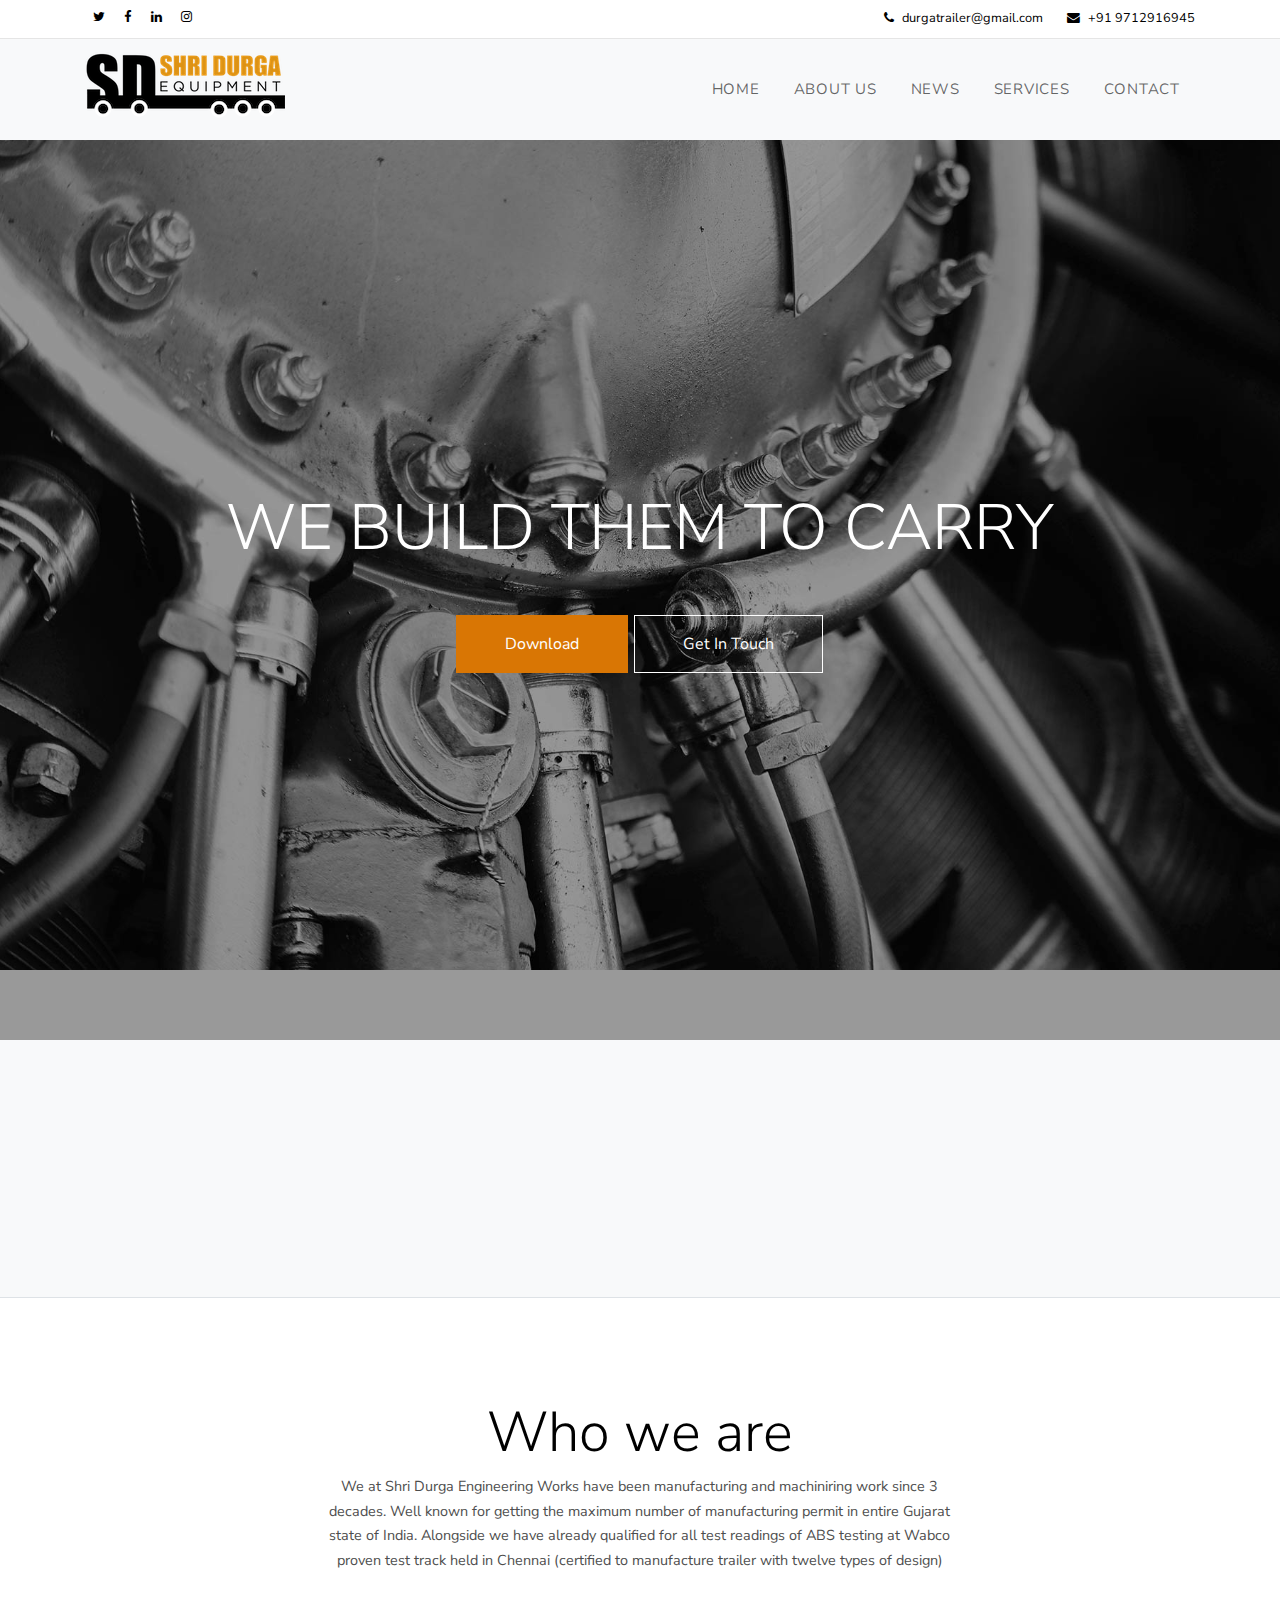
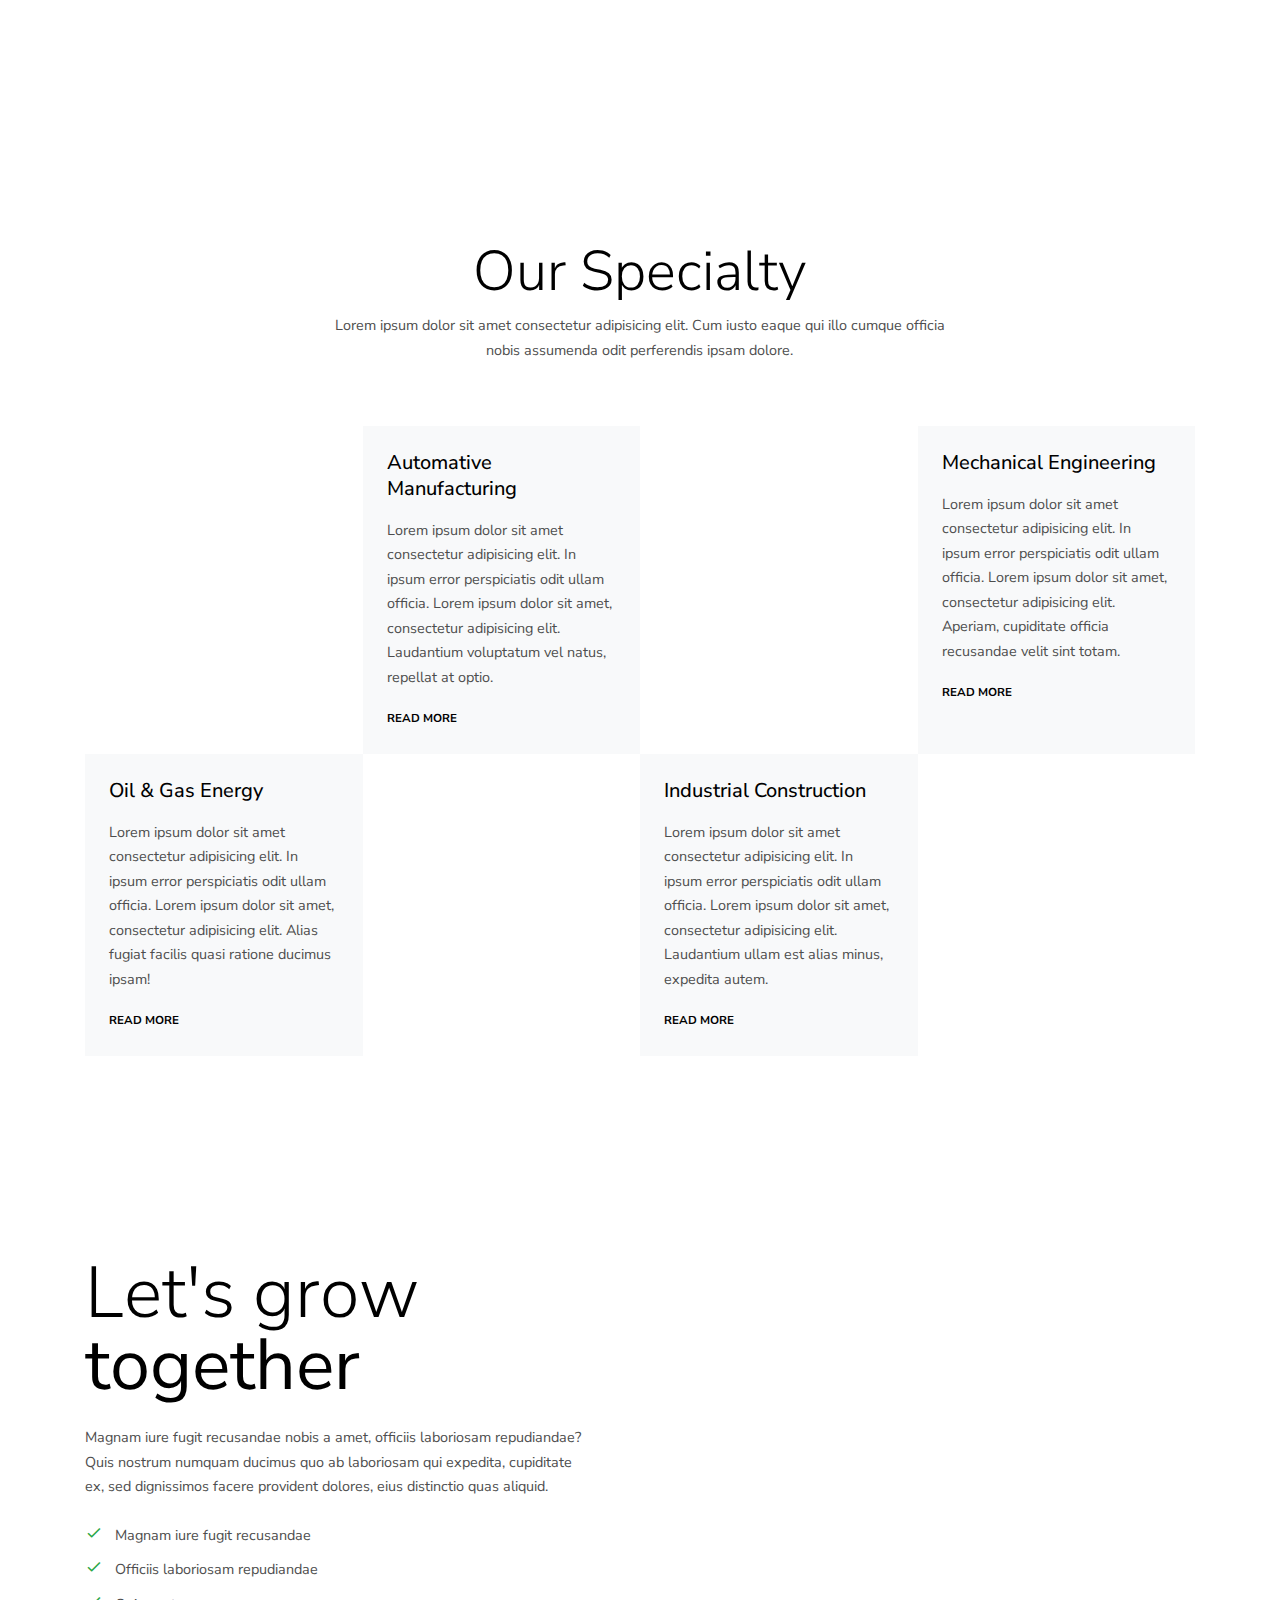
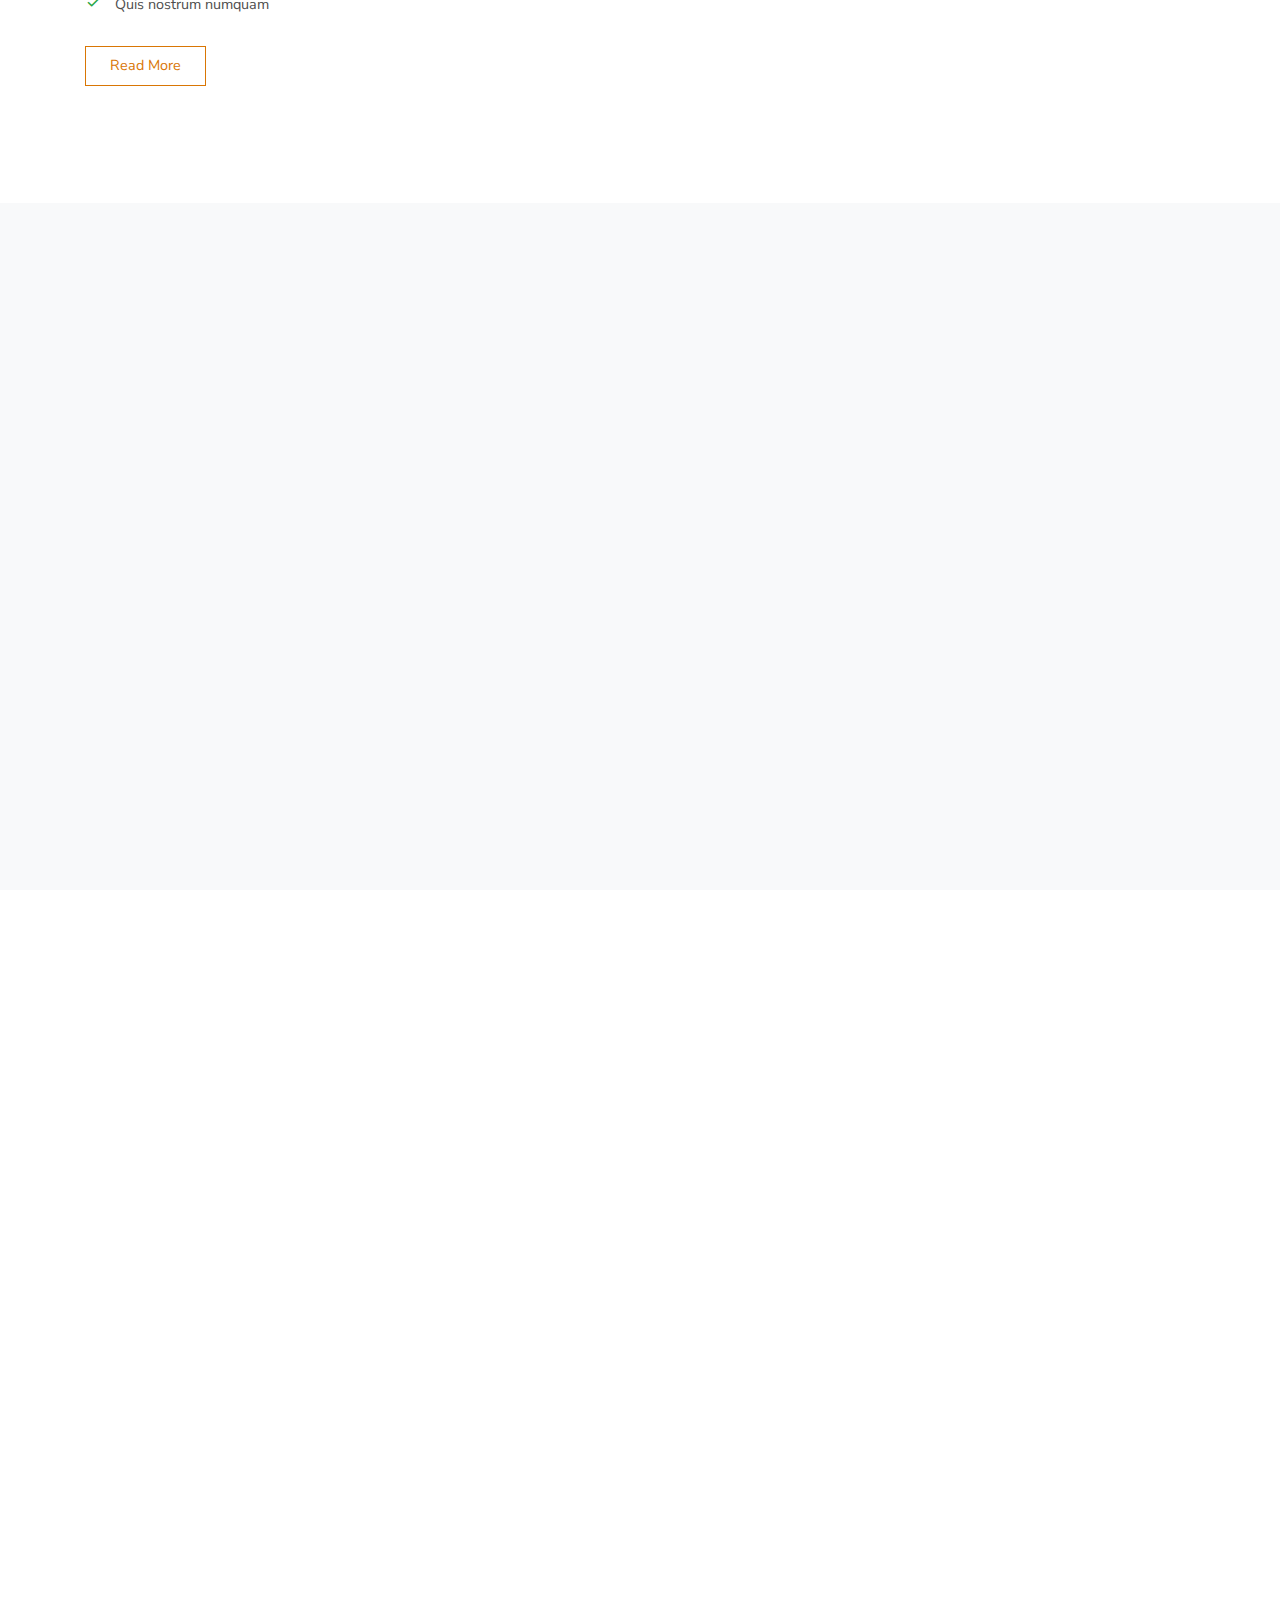
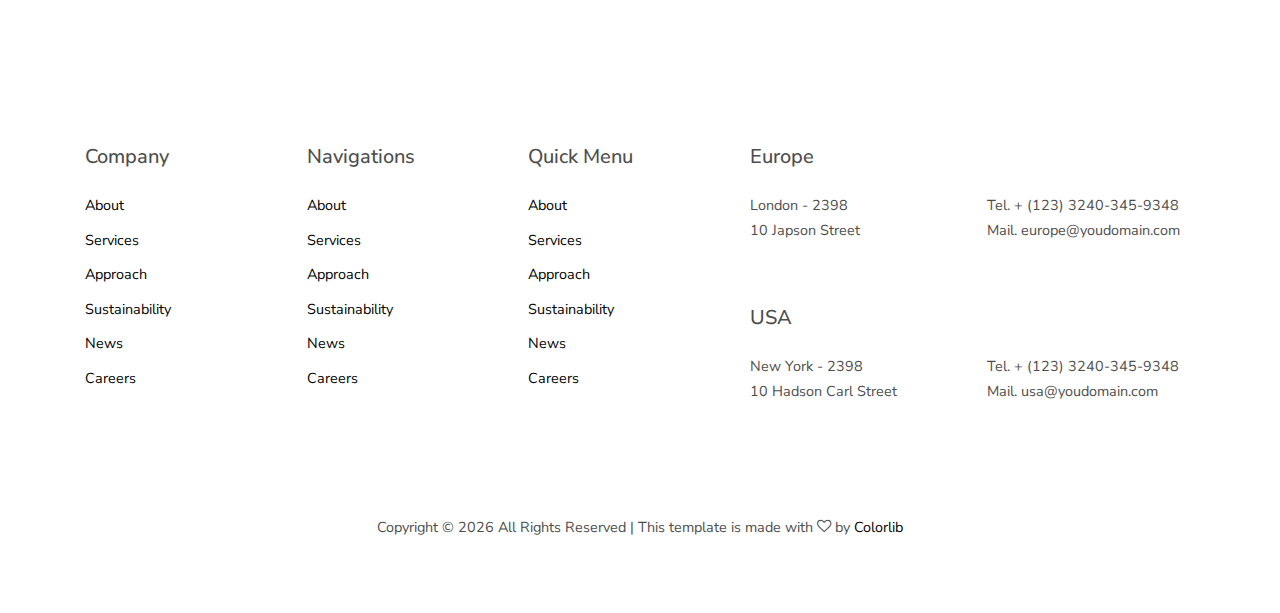
==== index.html @ d283acca "second commit" ====
<!DOCTYPE html>
<html lang="en">
  <head>
    <title>Industrie &mdash; Colorlib Website Template</title>
    <meta charset="utf-8">
    <meta name="viewport" content="width=device-width, initial-scale=1, shrink-to-fit=no">

    <link rel="stylesheet" href="https://fonts.googleapis.com/css?family=Nunito+Sans:200,300,400,700,900|Roboto+Mono:300,400,500"> 
    <link rel="stylesheet" href="fonts/icomoon/style.css">

    <link rel="stylesheet" href="css/bootstrap.min.css">
    <link rel="stylesheet" href="css/magnific-popup.css">
    <link rel="stylesheet" href="css/jquery-ui.css">
    <link rel="stylesheet" href="css/owl.carousel.min.css">
    <link rel="stylesheet" href="css/owl.theme.default.min.css">
    <link rel="stylesheet" href="css/bootstrap-datepicker.css">
    
    
    <link rel="stylesheet" href="fonts/flaticon/font/flaticon.css">
  
    <link rel="stylesheet" href="css/aos.css">

    <link rel="stylesheet" href="css/style.css">
    
  </head>
  <body>
  
  <div class="site-wrap">

    <div class="site-mobile-menu">
      <div class="site-mobile-menu-header">
        <div class="site-mobile-menu-close mt-3">
          <span class="icon-close2 js-menu-toggle"></span>
        </div>
      </div>
      <div class="site-mobile-menu-body"></div>
    </div> <!-- .site-mobile-menu -->
    
    
    <div class="site-navbar-wrap bg-white">
      <div class="site-navbar-top">
        <div class="container py-2">
          <div class="row align-items-center">
            <div class="col-6">
              <a href="#" class="p-2 pl-0"><span class="icon-twitter"></span></a>
              <a href="#" class="p-2 pl-0"><span class="icon-facebook"></span></a>
              <a href="#" class="p-2 pl-0"><span class="icon-linkedin"></span></a>
              <a href="#" class="p-2 pl-0"><span class="icon-instagram"></span></a>
            </div>
            <div class="col-6">
              <div class="d-flex ml-auto">
                <a href="#" class="d-flex align-items-center ml-auto mr-4">
                  <span class="icon-phone mr-2"></span>
                  <span class="d-none d-md-inline-block">durgatrailer@gmail.com</span>
                </a>
                <a href="#" class="d-flex align-items-center">
                  <span class="icon-envelope mr-2"></span>
                  <span class="d-none d-md-inline-block">+91 9712916945</span>
                </a>
              </div>
            </div>
          </div>
        </div>
      </div>
      <div class="site-navbar bg-light">
        <div class="container py-1">
          <div class="row align-items-center">
            <div class="col-2">
              <!-- <h2 class="mb-0 site-logo"><a href="index.html">Industrie</a></h2> -->
              <a class="header_area navbar-brand logo_h" href="index.html"><img src="images/logo.png" alt=""></a>
            </div>
            <div class="col-10">
              <nav class="site-navigation text-right" role="navigation">
                <div class="container">
                  <div class="d-inline-block d-lg-none ml-md-0 mr-auto py-3"><a href="#" class="site-menu-toggle js-menu-toggle text-black"><span class="icon-menu h3"></span></a></div>

                  <ul class="site-menu js-clone-nav d-none d-lg-block">
                    <!-- <li class="has-children active">
                      <a href="index.html">Home</a>
                      <ul class="dropdown arrow-top">
                        <li><a href="#">Menu One</a></li>
                        <li><a href="#">Menu Two</a></li>
                        <li><a href="#">Menu Three</a></li>
                        <li class="has-children">
                          <a href="#">Sub Menu</a>
                          <ul class="dropdown">
                            <li><a href="#">Menu One</a></li>
                            <li><a href="#">Menu Two</a></li>
                            <li><a href="#">Menu Three</a></li>
                          </ul>
                        </li>
                      </ul>
                    </li> -->
                    <li><a href="index.html">Home</a></li>
                    <li><a href="about.html">About Us</a></li>
                    <!-- <li class="has-children">
                      <a href="about.html">Company</a>
                      <ul class="dropdown arrow-top">
                        <li><a href="#">Menu One</a></li>
                        <li><a href="#">Menu Two</a></li>
                        <li><a href="#">Menu Three</a></li>
                      </ul>
                    </li> -->
                    <li><a href="news.html">News</a></li>
                    <li><a href="services.html">Services</a></li>
                    <li><a href="contact.html">Contact</a></li>
                  </ul>
                </div>
              </nav>
            </div>
          </div>
        </div>
      </div>
    </div>
  

    <div class="slide-one-item home-slider owl-carousel">

      <div class="site-blocks-cover overlay" style="background-image: url(images/hero_bg_1.jpg);" data-aos="fade" data-stellar-background-ratio="0.5">
        <div class="container">
          <div class="row align-items-center justify-content-center text-center">
            <div class="col-md-10">
              <h1 class="mb-5">We build them to carry</h1>
              <p>
                <a href="#" class="btn btn-primary py-3 px-5 rounded-0">Download</a>
                <a href="#" class="btn btn-white btn-outline-white py-3 px-5 rounded-0">Get In Touch</a>
              </p>
            </div>
          </div>
        </div>
      </div>  
<!-- 
      <div class="site-blocks-cover overlay" style="background-image: url(images/hero_bg_1.jpg);" data-aos="fade" data-stellar-background-ratio="0.5">
        <div class="container">
          <div class="row align-items-center justify-content-center text-center">
            <div class="col-md-10">
              <h1 class="mb-5">Specialized Technical <strong>Solutions</strong></h1>
              <p>
                <a href="#" class="btn btn-primary py-3 px-5 rounded-0">Download</a>
                <a href="#" class="btn btn-white btn-outline-white py-3 px-5 rounded-0">Get In Touch</a>
              </p>
            </div>
          </div>
        </div>
      </div>   -->

    </div>

    <div class="site-section border-bottom bg-light py-5">
      <div class="container">
        <div class="row">
          <div class="col-12 text-center mb-5"><h2 class="text-black h6 font-weight-bold text-uppercase" data-aos="fade">Let the number speaks for us.</h2></div>
          <div class="col-md-6 col-lg-4 mb-5 mb-lg-0" data-aos="fade" data-aos-delay="0">
            <div class="d-flex align-items-center">
              <div class="mr-3"><span class="flaticon-worker display-3 text-primary"></span></div>
              <div class="">
                <h2 class="text-black">15+</h2> <strong class="text-black">Highly Especialized</strong> Employees
              </div>
            </div>
          </div>

          <div class="col-md-6 col-lg-4 mb-5 mb-lg-0" data-aos="fade" data-aos-delay="200">
            <div class="d-flex align-items-center">
              <div class="mr-3"><span class="flaticon-planet-earth display-3 text-primary"></span></div>
              <div class="">
                <h2 class="text-black">3+</h2> <strong class="text-black">Countries</strong> World Wide
              </div>
            </div>
          </div>
          
          <div class="col-md-6 col-lg-4 mb-0 mb-lg-0" data-aos="fade" data-aos-delay="300">
            <div class="d-flex align-items-center">
              <div class="mr-3"><span class="flaticon-excavator display-3 text-primary"></span></div>
              <div class="">
                <h2 class="text-black">1200+</h2> <strong class="text-black">Finished</strong> Projects
              </div>
            </div>
          </div>

        </div>
      </div>
    </div>

    <div class="site-section">
      
      <div class="container">
        <div class="row mb-5 justify-content-center">
          <div class="col-12 text-center">
            <h2 class="font-weight-light text-black display-4">Who we are</h2>
          </div>
          <div class="col-md-7 text-center">
            <p>We at Shri Durga Engineering Works have been manufacturing and machiniring work since 3 decades. Well known for getting the maximum number of manufacturing permit in entire Gujarat state of India. Alongside we have already qualified for all test readings of ABS testing at Wabco proven test track held in Chennai (certified to manufacture trailer with twelve types of design)</p>
          </div>
        </div>
        
        </div>
      </div>

    </div>


    <div class="site-section">
      
      <div class="container">
        <div class="row mb-5 justify-content-center">
          <div class="col-12 text-center">
            <h2 class="font-weight-light text-black display-4">Our Specialty</h2>
          </div>
          <div class="col-md-7 text-center">
            <p>Lorem ipsum dolor sit amet consectetur adipisicing elit. Cum iusto eaque qui illo cumque officia nobis assumenda odit perferendis ipsam dolore.</p>
          </div>
        </div>
        <div class="row no-gutters align-items-stretch h-100">
          <div class="col-lg-6">
            <div class="row no-gutters align-items-stretch h-100 half-sm">
              <div class="col-md-6 bg-image bg-sm-height" style="background-image: url('images/img_4_colored.jpg');" data-aos="fade" data-aos-delay="0"></div>
              <div class="col-md-6 bg-light text">
                <div class="p-4">
                  <h2 class="h5 mb-3 text-black line-height-sm">Automative Manufacturing</h2>
                  <p>Lorem ipsum dolor sit amet consectetur adipisicing elit. In ipsum error perspiciatis odit ullam officia. Lorem ipsum dolor sit amet, consectetur adipisicing elit. Laudantium voluptatum vel natus, repellat at optio.</p>
                  <p class="mb-0"><a href="#" class=""><small class="text-uppercase font-weight-bold text-black">Read More</small></a></p>
                </div>
              </div>
            </div>
          </div>
          <div class="col-lg-6">
            <div class="row no-gutters align-items-stretch h-100 half-sm">
              <div class="col-md-6 bg-image order-md-2 order-lg-1 bg-sm-height" style="background-image: url('images/img_1_colored.jpg');" data-aos="fade" data-aos-delay="200"></div>
              <div class="col-md-6 bg-light text order-md-1 order-lg-2">
                <div class="p-4">
                  <h2 class="h5 mb-3 text-black line-height-sm">Mechanical Engineering</h2>
                  <p>Lorem ipsum dolor sit amet consectetur adipisicing elit. In ipsum error perspiciatis odit ullam officia. Lorem ipsum dolor sit amet, consectetur adipisicing elit. Aperiam, cupiditate officia recusandae velit sint totam.</p>
                  <p class="mb-0"><a href="#" class=""><small class="text-uppercase font-weight-bold text-black">Read More</small></a></p>
                </div>
              </div>
            </div>
          </div>

          <div class="col-lg-6">
            <div class="row no-gutters align-items-stretch h-100 half-sm">
              <div class="col-md-6 bg-image order-md-1 order-lg-2 bg-sm-height" style="background-image: url('images/img_2_colored.jpg');" data-aos="fade" data-aos-delay="300"></div>
              <div class="col-md-6 bg-light text order-md-2 order-lg-1">
                <div class="p-4">
                  <h2 class="h5 mb-3 text-black line-height-sm">Oil &amp; Gas Energy</h2>
                  <p>Lorem ipsum dolor sit amet consectetur adipisicing elit. In ipsum error perspiciatis odit ullam officia. Lorem ipsum dolor sit amet, consectetur adipisicing elit. Alias fugiat facilis quasi ratione ducimus ipsam!</p>
                  <p class="mb-0"><a href="#" class=""><small class="text-uppercase font-weight-bold text-black">Read More</small></a></p>
                </div>
              </div>
            </div>
          </div>
          <div class="col-lg-6">
            <div class="row no-gutters align-items-stretch h-100 half-sm">
              <div class="col-md-6 bg-image order-md-2 bg-sm-height" style="background-image: url('images/img_3_colored.jpg');" data-aos="fade" data-aos-delay="400"></div>
              <div class="col-md-6 bg-light text order-md-1">
                <div class="p-4">
                  <h2 class="h5 mb-3 text-black line-height-sm">Industrial Construction</h2>
                  <p>Lorem ipsum dolor sit amet consectetur adipisicing elit. In ipsum error perspiciatis odit ullam officia. Lorem ipsum dolor sit amet, consectetur adipisicing elit. Laudantium ullam est alias minus, expedita autem.</p>
                  <p class="mb-0"><a href="#" class=""><small class="text-uppercase font-weight-bold text-black">Read More</small></a></p>
                </div>
              </div>
            </div>
          </div>

        </div>
      </div>

    </div>

    <div class="site-section">
      <div class="container">
        <div class="row">
          <div class="col-md-6 bg-image bg-sm-height mb-5 mb-md-0 order-md-2" style="background-image: url('images/img_1_colored.jpg');" data-aos="fade-up"></div>
          <div class="col-md-6 pr-md-5 order-md-1">
            <h2 class="display-3 line-height-xs text-black mb-4">Let's grow <strong>together</strong></h2>
            <p class="mb-4">Magnam iure fugit recusandae nobis a amet, officiis laboriosam repudiandae? Quis nostrum numquam ducimus quo ab laboriosam qui expedita, cupiditate ex, sed dignissimos facere provident dolores, eius distinctio quas aliquid.</p>
            <ul class="site-block-check">
              <li>Magnam iure fugit recusandae</li>
              <li>Officiis laboriosam repudiandae</li>
              <li>Quis nostrum numquam</li>
            </ul>
            <p><a href="#" class="btn btn-outline-primary btn-sm rounded-0 p-2 px-4">Read More</a></p>
          </div>
        </div>
      </div>
    </div>

    <div class="site-section bg-light">
      <div class="container">

        <div class="block-13 nonloop-block-13 owl-carousel" data-aos="fade">

          <div class="p-4">
            <div class="block-47 d-flex">
              <div class="block-47-image d-none d-sm-block">
                <img src="images/person_1.jpg" alt="Image placeholder" class="img-fluid">
              </div>
              <blockquote class="block-47-quote">
                <p>&ldquo;Magnam iure fugit recusandae nobis a amet, officiis laboriosam repudiandae? Quis nostrum numquam ducimus quo ab laboriosam qui expedita, cupiditate ex, sed dignissimos facere provident dolores, eius distinctio quas aliquid.&rdquo;</p>
                <cite class="block-47-quote-author">&mdash; John doe, CEO <a href="#">XYZ Inc.</a></cite>
              </blockquote>
            </div>
          </div>

          <div class="p-4">
            <div class="block-47 d-flex">
              <div class="block-47-image d-none d-sm-block">
                <img src="images/person_2.jpg" alt="Image placeholder" class="img-fluid">
              </div>
              <blockquote class="block-47-quote">
                <p>&ldquo;Magnam iure fugit recusandae nobis a amet, officiis laboriosam repudiandae? Quis nostrum numquam ducimus quo ab laboriosam qui expedita, cupiditate ex, sed dignissimos facere provident dolores, eius distinctio quas aliquid.&rdquo;</p>
                <cite class="block-47-quote-author">&mdash; John doe, CEO <a href="#">XYZ Inc.</a></cite>
              </blockquote>
            </div>
          </div>

          <div class="p-4">
            <div class="block-47 d-flex">
              <div class="block-47-image d-none d-sm-block">
                <img src="images/person_3.jpg" alt="Image placeholder" class="img-fluid">
              </div>
              <blockquote class="block-47-quote">
                <p>&ldquo;Magnam iure fugit recusandae nobis a amet, officiis laboriosam repudiandae? Quis nostrum numquam ducimus quo ab laboriosam qui expedita, cupiditate ex, sed dignissimos facere provident dolores, eius distinctio quas aliquid.&rdquo;</p>
                <cite class="block-47-quote-author">&mdash; John doe, CEO <a href="#">XYZ Inc.</a></cite>
              </blockquote>
            </div>
          </div>

          <div class="p-4">
            <div class="block-47 d-flex">
              <div class="block-47-image d-none d-sm-block">
                <img src="images/person_4.jpg" alt="Image placeholder" class="img-fluid">
              </div>
              <blockquote class="block-47-quote">
                <p>&ldquo;Magnam iure fugit recusandae nobis a amet, officiis laboriosam repudiandae? Quis nostrum numquam ducimus quo ab laboriosam qui expedita, cupiditate ex, sed dignissimos facere provident dolores, eius distinctio quas aliquid.&rdquo;</p>
                <cite class="block-47-quote-author">&mdash; John doe, CEO <a href="#">XYZ Inc.</a></cite>
              </blockquote>
            </div>
          </div>

         
        </div>
        

      </div>
    </div>

    <div class="site-block-half d-block d-lg-flex site-block-video" data-aos="fade">
      <div class="image bg-image order-2" style="background-image: url(images/hero_bg_1.jpg); ">
        <a href="https://vimeo.com/channels/staffpicks/93951774" class="play-button popup-vimeo"><span class="icon-play"></span></a>
      </div>
      <div class="text order-1">
        <h2 class="site-heading text-black mb-3">See Our <strong>Video</strong></h2>
        <p class="lead">Lorem ipsum dolor sit amet, consectetur adipisicing elit. Id cum vel, eius nulla inventore aperiam excepturi molestias incidunt, culpa alias repudiandae, a nobis libero vitae repellendus temporibus vero sit natus.</p>
        <p>Dolores perferendis ipsam animi fuga, dolor pariatur aliquam esse. Modi maiores minus velit iste enim sunt iusto, dolore totam consequuntur incidunt illo voluptates vero quaerat excepturi. Iusto dolor, cum et.</p>
      </div>
      
    </div>
      

    <div class="promo py-5 bg-primary" data-aos="fade">
      <div class="container text-center">
        <h2 class="d-block mb-0 font-weight-light text-white"><a href="contact.html" class="text-white d-block">Contact us for quotations</a></h2>
      </div>
    </div>
    
    <footer class="site-footer">
      <div class="container">
        

        <div class="row">
          <div class="col-lg-7">
            <div class="row">
              <div class="col-6 col-md-4 col-lg-4 mb-5 mb-lg-0">
                <h3 class="footer-heading mb-4">Company</h3>
                <ul class="list-unstyled">
                  <li><a href="#">About</a></li>
                  <li><a href="#">Services</a></li>
                  <li><a href="#">Approach</a></li>
                  <li><a href="#">Sustainability</a></li>
                  <li><a href="#">News</a></li>
                  <li><a href="#">Careers</a></li>
                </ul>
              </div>
              <div class="col-6 col-md-4 col-lg-4 mb-5 mb-lg-0">
                <h3 class="footer-heading mb-4">Navigations</h3>
                <ul class="list-unstyled">
                  <li><a href="#">About</a></li>
                  <li><a href="#">Services</a></li>
                  <li><a href="#">Approach</a></li>
                  <li><a href="#">Sustainability</a></li>
                  <li><a href="#">News</a></li>
                  <li><a href="#">Careers</a></li>
                </ul>
              </div>
              <div class="col-6 col-md-4 col-lg-4 mb-5 mb-lg-0">
                <h3 class="footer-heading mb-4">Quick Menu</h3>
                <ul class="list-unstyled">
                  <li><a href="#">About</a></li>
                  <li><a href="#">Services</a></li>
                  <li><a href="#">Approach</a></li>
                  <li><a href="#">Sustainability</a></li>
                  <li><a href="#">News</a></li>
                  <li><a href="#">Careers</a></li>
                </ul>
              </div>
            </div>
          </div>
          <div class="col-lg-5">
            <div class="row mb-5">
              <div class="col-md-12"><h3 class="footer-heading mb-4">Europe</h3></div>
              <div class="col-md-6">
                <p>London - 2398 <br> 10 Japson Street</p>    
              </div>
              <div class="col-md-6">
                Tel. + (123) 3240-345-9348 <br>
                Mail. europe@youdomain.com
              </div>
            </div>

            <div class="row">
              <div class="col-md-12"><h3 class="footer-heading mb-4">USA</h3></div>
              <div class="col-md-6">
                <p>New York - 2398 <br> 10 Hadson Carl Street</p>    
              </div>
              <div class="col-md-6">
                Tel. + (123) 3240-345-9348 <br>
                Mail. usa@youdomain.com
              </div>
            </div>
            
          </div>
        </div>
        <div class="row pt-5 mt-5 text-center">
          <div class="col-md-12">
            <p>
            <!-- Link back to Colorlib can't be removed. Template is licensed under CC BY 3.0. -->
            Copyright &copy; <script data-cfasync="false" src="/cdn-cgi/scripts/5c5dd728/cloudflare-static/email-decode.min.js"></script><script>document.write(new Date().getFullYear());</script> All Rights Reserved | This template is made with <i class="icon-heart-o" aria-hidden="true"></i> by <a href="https://colorlib.com" target="_blank" >Colorlib</a>
            <!-- Link back to Colorlib can't be removed. Template is licensed under CC BY 3.0. -->
            </p>
          </div>
          
        </div>
      </div>
    </footer>
  </div>

  <script src="js/jquery-3.3.1.min.js"></script>
  <script src="js/jquery-migrate-3.0.1.min.js"></script>
  <script src="js/jquery-ui.js"></script>
  <script src="js/popper.min.js"></script>
  <script src="js/bootstrap.min.js"></script>
  <script src="js/owl.carousel.min.js"></script>
  <script src="js/jquery.stellar.min.js"></script>
  <script src="js/jquery.countdown.min.js"></script>
  <script src="js/jquery.magnific-popup.min.js"></script>
  <script src="js/bootstrap-datepicker.min.js"></script>
  <script src="js/aos.js"></script>

  <script src="js/main.js"></script>
    
  </body>
</html>
---- fonts/icomoon/style.css ----
@font-face {
  font-family: 'icomoon';
  src:  url('fonts/icomoon.eot?10si43');
  src:  url('fonts/icomoon.eot?10si43#iefix') format('embedded-opentype'),
    url('fonts/icomoon.ttf?10si43') format('truetype'),
    url('fonts/icomoon.woff?10si43') format('woff'),
    url('fonts/icomoon.svg?10si43#icomoon') format('svg');
  font-weight: normal;
  font-style: normal;
}

[class^="icon-"], [class*=" icon-"] {
  /* use !important to prevent issues with browser extensions that change fonts */
  font-family: 'icomoon' !important;
  speak: none;
  font-style: normal;
  font-weight: normal;
  font-variant: normal;
  text-transform: none;
  line-height: 1;

  /* Better Font Rendering =========== */
  -webkit-font-smoothing: antialiased;
  -moz-osx-font-smoothing: grayscale;
}

.icon-asterisk:before {
  content: "\f069";
}
.icon-plus:before {
  content: "\f067";
}
.icon-question:before {
  content: "\f128";
}
.icon-minus:before {
  content: "\f068";
}
.icon-glass:before {
  content: "\f000";
}
.icon-music:before {
  content: "\f001";
}
.icon-search:before {
  content: "\f002";
}
.icon-envelope-o:before {
  content: "\f003";
}
.icon-heart:before {
  content: "\f004";
}
.icon-star:before {
  content: "\f005";
}
.icon-star-o:before {
  content: "\f006";
}
.icon-user:before {
  content: "\f007";
}
.icon-film:before {
  content: "\f008";
}
.icon-th-large:before {
  content: "\f009";
}
.icon-th:before {
  content: "\f00a";
}
.icon-th-list:before {
  content: "\f00b";
}
.icon-check:before {
  content: "\f00c";
}
.icon-close:before {
  content: "\f00d";
}
.icon-remove:before {
  content: "\f00d";
}
.icon-times:before {
  content: "\f00d";
}
.icon-search-plus:before {
  content: "\f00e";
}
.icon-search-minus:before {
  content: "\f010";
}
.icon-power-off:before {
  content: "\f011";
}
.icon-signal:before {
  content: "\f012";
}
.icon-cog:before {
  content: "\f013";
}
.icon-gear:before {
  content: "\f013";
}
.icon-trash-o:before {
  content: "\f014";
}
.icon-home:before {
  content: "\f015";
}
.icon-file-o:before {
  content: "\f016";
}
.icon-clock-o:before {
  content: "\f017";
}
.icon-road:before {
  content: "\f018";
}
.icon-download:before {
  content: "\f019";
}
.icon-arrow-circle-o-down:before {
  content: "\f01a";
}
.icon-arrow-circle-o-up:before {
  content: "\f01b";
}
.icon-inbox:before {
  content: "\f01c";
}
.icon-play-circle-o:before {
  content: "\f01d";
}
.icon-repeat:before {
  content: "\f01e";
}
.icon-rotate-right:before {
  content: "\f01e";
}
.icon-refresh:before {
  content: "\f021";
}
.icon-list-alt:before {
  content: "\f022";
}
.icon-lock:before {
  content: "\f023";
}
.icon-flag:before {
  content: "\f024";
}
.icon-headphones:before {
  content: "\f025";
}
.icon-volume-off:before {
  content: "\f026";
}
.icon-volume-down:before {
  content: "\f027";
}
.icon-volume-up:before {
  content: "\f028";
}
.icon-qrcode:before {
  content: "\f029";
}
.icon-barcode:before {
  content: "\f02a";
}
.icon-tag:before {
  content: "\f02b";
}
.icon-tags:before {
  content: "\f02c";
}
.icon-book:before {
  content: "\f02d";
}
.icon-bookmark:before {
  content: "\f02e";
}
.icon-print:before {
  content: "\f02f";
}
.icon-camera:before {
  content: "\f030";
}
.icon-font:before {
  content: "\f031";
}
.icon-bold:before {
  content: "\f032";
}
.icon-italic:before {
  content: "\f033";
}
.icon-text-height:before {
  content: "\f034";
}
.icon-text-width:before {
  content: "\f035";
}
.icon-align-left:before {
  content: "\f036";
}
.icon-align-center:before {
  content: "\f037";
}
.icon-align-right:before {
  content: "\f038";
}
.icon-align-justify:before {
  content: "\f039";
}
.icon-list:before {
  content: "\f03a";
}
.icon-dedent:before {
  content: "\f03b";
}
.icon-outdent:before {
  content: "\f03b";
}
.icon-indent:before {
  content: "\f03c";
}
.icon-video-camera:before {
  content: "\f03d";
}
.icon-image:before {
  content: "\f03e";
}
.icon-photo:before {
  content: "\f03e";
}
.icon-picture-o:before {
  content: "\f03e";
}
.icon-pencil:before {
  content: "\f040";
}
.icon-map-marker:before {
  content: "\f041";
}
.icon-adjust:before {
  content: "\f042";
}
.icon-tint:before {
  content: "\f043";
}
.icon-edit:before {
  content: "\f044";
}
.icon-pencil-square-o:before {
  content: "\f044";
}
.icon-share-square-o:before {
  content: "\f045";
}
.icon-check-square-o:before {
  content: "\f046";
}
.icon-arrows:before {
  content: "\f047";
}
.icon-step-backward:before {
  content: "\f048";
}
.icon-fast-backward:before {
  content: "\f049";
}
.icon-backward:before {
  content: "\f04a";
}
.icon-play:before {
  content: "\f04b";
}
.icon-pause:before {
  content: "\f04c";
}
.icon-stop:before {
  content: "\f04d";
}
.icon-forward:before {
  content: "\f04e";
}
.icon-fast-forward:before {
  content: "\f050";
}
.icon-step-forward:before {
  content: "\f051";
}
.icon-eject:before {
  content: "\f052";
}
.icon-chevron-left:before {
  content: "\f053";
}
.icon-chevron-right:before {
  content: "\f054";
}
.icon-plus-circle:before {
  content: "\f055";
}
.icon-minus-circle:before {
  content: "\f056";
}
.icon-times-circle:before {
  content: "\f057";
}
.icon-check-circle:before {
  content: "\f058";
}
.icon-question-circle:before {
  content: "\f059";
}
.icon-info-circle:before {
  content: "\f05a";
}
.icon-crosshairs:before {
  content: "\f05b";
}
.icon-times-circle-o:before {
  content: "\f05c";
}
.icon-check-circle-o:before {
  content: "\f05d";
}
.icon-ban:before {
  content: "\f05e";
}
.icon-arrow-left:before {
  content: "\f060";
}
.icon-arrow-right:before {
  content: "\f061";
}
.icon-arrow-up:before {
  content: "\f062";
}
.icon-arrow-down:before {
  content: "\f063";
}
.icon-mail-forward:before {
  content: "\f064";
}
.icon-share:before {
  content: "\f064";
}
.icon-expand:before {
  content: "\f065";
}
.icon-compress:before {
  content: "\f066";
}
.icon-exclamation-circle:before {
  content: "\f06a";
}
.icon-gift:before {
  content: "\f06b";
}
.icon-leaf:before {
  content: "\f06c";
}
.icon-fire:before {
  content: "\f06d";
}
.icon-eye:before {
  content: "\f06e";
}
.icon-eye-slash:before {
  content: "\f070";
}
.icon-exclamation-triangle:before {
  content: "\f071";
}
.icon-warning:before {
  content: "\f071";
}
.icon-plane:before {
  content: "\f072";
}
.icon-calendar:before {
  content: "\f073";
}
.icon-random:before {
  content: "\f074";
}
.icon-comment:before {
  content: "\f075";
}
.icon-magnet:before {
  content: "\f076";
}
.icon-chevron-up:before {
  content: "\f077";
}
.icon-chevron-down:before {
  content: "\f078";
}
.icon-retweet:before {
  content: "\f079";
}
.icon-shopping-cart:before {
  content: "\f07a";
}
.icon-folder:before {
  content: "\f07b";
}
.icon-folder-open:before {
  content: "\f07c";
}
.icon-arrows-v:before {
  content: "\f07d";
}
.icon-arrows-h:before {
  content: "\f07e";
}
.icon-bar-chart:before {
  content: "\f080";
}
.icon-bar-chart-o:before {
  content: "\f080";
}
.icon-twitter-square:before {
  content: "\f081";
}
.icon-facebook-square:before {
  content: "\f082";
}
.icon-camera-retro:before {
  content: "\f083";
}
.icon-key:before {
  content: "\f084";
}
.icon-cogs:before {
  content: "\f085";
}
.icon-gears:before {
  content: "\f085";
}
.icon-comments:before {
  content: "\f086";
}
.icon-thumbs-o-up:before {
  content: "\f087";
}
.icon-thumbs-o-down:before {
  content: "\f088";
}
.icon-star-half:before {
  content: "\f089";
}
.icon-heart-o:before {
  content: "\f08a";
}
.icon-sign-out:before {
  content: "\f08b";
}
.icon-linkedin-square:before {
  content: "\f08c";
}
.icon-thumb-tack:before {
  content: "\f08d";
}
.icon-external-link:before {
  content: "\f08e";
}
.icon-sign-in:before {
  content: "\f090";
}
.icon-trophy:before {
  content: "\f091";
}
.icon-github-square:before {
  content: "\f092";
}
.icon-upload:before {
  content: "\f093";
}
.icon-lemon-o:before {
  content: "\f094";
}
.icon-phone:before {
  content: "\f095";
}
.icon-square-o:before {
  content: "\f096";
}
.icon-bookmark-o:before {
  content: "\f097";
}
.icon-phone-square:before {
  content: "\f098";
}
.icon-twitter:before {
  content: "\f099";
}
.icon-facebook:before {
  content: "\f09a";
}
.icon-facebook-f:before {
  content: "\f09a";
}
.icon-github:before {
  content: "\f09b";
}
.icon-unlock:before {
  content: "\f09c";
}
.icon-credit-card:before {
  content: "\f09d";
}
.icon-feed:before {
  content: "\f09e";
}
.icon-rss:before {
  content: "\f09e";
}
.icon-hdd-o:before {
  content: "\f0a0";
}
.icon-bullhorn:before {
  content: "\f0a1";
}
.icon-bell-o:before {
  content: "\f0a2";
}
.icon-certificate:before {
  content: "\f0a3";
}
.icon-hand-o-right:before {
  content: "\f0a4";
}
.icon-hand-o-left:before {
  content: "\f0a5";
}
.icon-hand-o-up:before {
  content: "\f0a6";
}
.icon-hand-o-down:before {
  content: "\f0a7";
}
.icon-arrow-circle-left:before {
  content: "\f0a8";
}
.icon-arrow-circle-right:before {
  content: "\f0a9";
}
.icon-arrow-circle-up:before {
  content: "\f0aa";
}
.icon-arrow-circle-down:before {
  content: "\f0ab";
}
.icon-globe:before {
  content: "\f0ac";
}
.icon-wrench:before {
  content: "\f0ad";
}
.icon-tasks:before {
  content: "\f0ae";
}
.icon-filter:before {
  content: "\f0b0";
}
.icon-briefcase:before {
  content: "\f0b1";
}
.icon-arrows-alt:before {
  content: "\f0b2";
}
.icon-group:before {
  content: "\f0c0";
}
.icon-users:before {
  content: "\f0c0";
}
.icon-chain:before {
  content: "\f0c1";
}
.icon-link:before {
  content: "\f0c1";
}
.icon-cloud:before {
  content: "\f0c2";
}
.icon-flask:before {
  content: "\f0c3";
}
.icon-cut:before {
  content: "\f0c4";
}
.icon-scissors:before {
  content: "\f0c4";
}
.icon-copy:before {
  content: "\f0c5";
}
.icon-files-o:before {
  content: "\f0c5";
}
.icon-paperclip:before {
  content: "\f0c6";
}
.icon-floppy-o:before {
  content: "\f0c7";
}
.icon-save:before {
  content: "\f0c7";
}
.icon-square:before {
  content: "\f0c8";
}
.icon-bars:before {
  content: "\f0c9";
}
.icon-navicon:before {
  content: "\f0c9";
}
.icon-reorder:before {
  content: "\f0c9";
}
.icon-list-ul:before {
  content: "\f0ca";
}
.icon-list-ol:before {
  content: "\f0cb";
}
.icon-strikethrough:before {
  content: "\f0cc";
}
.icon-underline:before {
  content: "\f0cd";
}
.icon-table:before {
  content: "\f0ce";
}
.icon-magic:before {
  content: "\f0d0";
}
.icon-truck:before {
  content: "\f0d1";
}
.icon-pinterest:before {
  content: "\f0d2";
}
.icon-pinterest-square:before {
  content: "\f0d3";
}
.icon-google-plus-square:before {
  content: "\f0d4";
}
.icon-google-plus:before {
  content: "\f0d5";
}
.icon-money:before {
  content: "\f0d6";
}
.icon-caret-down:before {
  content: "\f0d7";
}
.icon-caret-up:before {
  content: "\f0d8";
}
.icon-caret-left:before {
  content: "\f0d9";
}
.icon-caret-right:before {
  content: "\f0da";
}
.icon-columns:before {
  content: "\f0db";
}
.icon-sort:before {
  content: "\f0dc";
}
.icon-unsorted:before {
  content: "\f0dc";
}
.icon-sort-desc:before {
  content: "\f0dd";
}
.icon-sort-down:before {
  content: "\f0dd";
}
.icon-sort-asc:before {
  content: "\f0de";
}
.icon-sort-up:before {
  content: "\f0de";
}
.icon-envelope:before {
  content: "\f0e0";
}
.icon-linkedin:before {
  content: "\f0e1";
}
.icon-rotate-left:before {
  content: "\f0e2";
}
.icon-undo:before {
  content: "\f0e2";
}
.icon-gavel:before {
  content: "\f0e3";
}
.icon-legal:before {
  content: "\f0e3";
}
.icon-dashboard:before {
  content: "\f0e4";
}
.icon-tachometer:before {
  content: "\f0e4";
}
.icon-comment-o:before {
  content: "\f0e5";
}
.icon-comments-o:before {
  content: "\f0e6";
}
.icon-bolt:before {
  content: "\f0e7";
}
.icon-flash:before {
  content: "\f0e7";
}
.icon-sitemap:before {
  content: "\f0e8";
}
.icon-umbrella:before {
  content: "\f0e9";
}
.icon-clipboard:before {
  content: "\f0ea";
}
.icon-paste:before {
  content: "\f0ea";
}
.icon-lightbulb-o:before {
  content: "\f0eb";
}
.icon-exchange:before {
  content: "\f0ec";
}
.icon-cloud-download:before {
  content: "\f0ed";
}
.icon-cloud-upload:before {
  content: "\f0ee";
}
.icon-user-md:before {
  content: "\f0f0";
}
.icon-stethoscope:before {
  content: "\f0f1";
}
.icon-suitcase:before {
  content: "\f0f2";
}
.icon-bell:before {
  content: "\f0f3";
}
.icon-coffee:before {
  content: "\f0f4";
}
.icon-cutlery:before {
  content: "\f0f5";
}
.icon-file-text-o:before {
  content: "\f0f6";
}
.icon-building-o:before {
  content: "\f0f7";
}
.icon-hospital-o:before {
  content: "\f0f8";
}
.icon-ambulance:before {
  content: "\f0f9";
}
.icon-medkit:before {
  content: "\f0fa";
}
.icon-fighter-jet:before {
  content: "\f0fb";
}
.icon-beer:before {
  content: "\f0fc";
}
.icon-h-square:before {
  content: "\f0fd";
}
.icon-plus-square:before {
  content: "\f0fe";
}
.icon-angle-double-left:before {
  content: "\f100";
}
.icon-angle-double-right:before {
  content: "\f101";
}
.icon-angle-double-up:before {
  content: "\f102";
}
.icon-angle-double-down:before {
  content: "\f103";
}
.icon-angle-left:before {
  content: "\f104";
}
.icon-angle-right:before {
  content: "\f105";
}
.icon-angle-up:before {
  content: "\f106";
}
.icon-angle-down:before {
  content: "\f107";
}
.icon-desktop:before {
  content: "\f108";
}
.icon-laptop:before {
  content: "\f109";
}
.icon-tablet:before {
  content: "\f10a";
}
.icon-mobile:before {
  content: "\f10b";
}
.icon-mobile-phone:before {
  content: "\f10b";
}
.icon-circle-o:before {
  content: "\f10c";
}
.icon-quote-left:before {
  content: "\f10d";
}
.icon-quote-right:before {
  content: "\f10e";
}
.icon-spinner:before {
  content: "\f110";
}
.icon-circle:before {
  content: "\f111";
}
.icon-mail-reply:before {
  content: "\f112";
}
.icon-reply:before {
  content: "\f112";
}
.icon-github-alt:before {
  content: "\f113";
}
.icon-folder-o:before {
  content: "\f114";
}
.icon-folder-open-o:before {
  content: "\f115";
}
.icon-smile-o:before {
  content: "\f118";
}
.icon-frown-o:before {
  content: "\f119";
}
.icon-meh-o:before {
  content: "\f11a";
}
.icon-gamepad:before {
  content: "\f11b";
}
.icon-keyboard-o:before {
  content: "\f11c";
}
.icon-flag-o:before {
  content: "\f11d";
}
.icon-flag-checkered:before {
  content: "\f11e";
}
.icon-terminal:before {
  content: "\f120";
}
.icon-code:before {
  content: "\f121";
}
.icon-mail-reply-all:before {
  content: "\f122";
}
.icon-reply-all:before {
  content: "\f122";
}
.icon-star-half-empty:before {
  content: "\f123";
}
.icon-star-half-full:before {
  content: "\f123";
}
.icon-star-half-o:before {
  content: "\f123";
}
.icon-location-arrow:before {
  content: "\f124";
}
.icon-crop:before {
  content: "\f125";
}
.icon-code-fork:before {
  content: "\f126";
}
.icon-chain-broken:before {
  content: "\f127";
}
.icon-unlink:before {
  content: "\f127";
}
.icon-info:before {
  content: "\f129";
}
.icon-exclamation:before {
  content: "\f12a";
}
.icon-superscript:before {
  content: "\f12b";
}
.icon-subscript:before {
  content: "\f12c";
}
.icon-eraser:before {
  content: "\f12d";
}
.icon-puzzle-piece:before {
  content: "\f12e";
}
.icon-microphone:before {
  content: "\f130";
}
.icon-microphone-slash:before {
  content: "\f131";
}
.icon-shield:before {
  content: "\f132";
}
.icon-calendar-o:before {
  content: "\f133";
}
.icon-fire-extinguisher:before {
  content: "\f134";
}
.icon-rocket:before {
  content: "\f135";
}
.icon-maxcdn:before {
  content: "\f136";
}
.icon-chevron-circle-left:before {
  content: "\f137";
}
.icon-chevron-circle-right:before {
  content: "\f138";
}
.icon-chevron-circle-up:before {
  content: "\f139";
}
.icon-chevron-circle-down:before {
  content: "\f13a";
}
.icon-html5:before {
  content: "\f13b";
}
.icon-css3:before {
  content: "\f13c";
}
.icon-anchor:before {
  content: "\f13d";
}
.icon-unlock-alt:before {
  content: "\f13e";
}
.icon-bullseye:before {
  content: "\f140";
}
.icon-ellipsis-h:before {
  content: "\f141";
}
.icon-ellipsis-v:before {
  content: "\f142";
}
.icon-rss-square:before {
  content: "\f143";
}
.icon-play-circle:before {
  content: "\f144";
}
.icon-ticket:before {
  content: "\f145";
}
.icon-minus-square:before {
  content: "\f146";
}
.icon-minus-square-o:before {
  content: "\f147";
}
.icon-level-up:before {
  content: "\f148";
}
.icon-level-down:before {
  content: "\f149";
}
.icon-check-square:before {
  content: "\f14a";
}
.icon-pencil-square:before {
  content: "\f14b";
}
.icon-external-link-square:before {
  content: "\f14c";
}
.icon-share-square:before {
  content: "\f14d";
}
.icon-compass:before {
  content: "\f14e";
}
.icon-caret-square-o-down:before {
  content: "\f150";
}
.icon-toggle-down:before {
  content: "\f150";
}
.icon-caret-square-o-up:before {
  content: "\f151";
}
.icon-toggle-up:before {
  content: "\f151";
}
.icon-caret-square-o-right:before {
  content: "\f152";
}
.icon-toggle-right:before {
  content: "\f152";
}
.icon-eur:before {
  content: "\f153";
}
.icon-euro:before {
  content: "\f153";
}
.icon-gbp:before {
  content: "\f154";
}
.icon-dollar:before {
  content: "\f155";
}
.icon-usd:before {
  content: "\f155";
}
.icon-inr:before {
  content: "\f156";
}
.icon-rupee:before {
  content: "\f156";
}
.icon-cny:before {
  content: "\f157";
}
.icon-jpy:before {
  content: "\f157";
}
.icon-rmb:before {
  content: "\f157";
}
.icon-yen:before {
  content: "\f157";
}
.icon-rouble:before {
  content: "\f158";
}
.icon-rub:before {
  content: "\f158";
}
.icon-ruble:before {
  content: "\f158";
}
.icon-krw:before {
  content: "\f159";
}
.icon-won:before {
  content: "\f159";
}
.icon-bitcoin:before {
  content: "\f15a";
}
.icon-btc:before {
  content: "\f15a";
}
.icon-file:before {
  content: "\f15b";
}
.icon-file-text:before {
  content: "\f15c";
}
.icon-sort-alpha-asc:before {
  content: "\f15d";
}
.icon-sort-alpha-desc:before {
  content: "\f15e";
}
.icon-sort-amount-asc:before {
  content: "\f160";
}
.icon-sort-amount-desc:before {
  content: "\f161";
}
.icon-sort-numeric-asc:before {
  content: "\f162";
}
.icon-sort-numeric-desc:before {
  content: "\f163";
}
.icon-thumbs-up:before {
  content: "\f164";
}
.icon-thumbs-down:before {
  content: "\f165";
}
.icon-youtube-square:before {
  content: "\f166";
}
.icon-youtube:before {
  content: "\f167";
}
.icon-xing:before {
  content: "\f168";
}
.icon-xing-square:before {
  content: "\f169";
}
.icon-youtube-play:before {
  content: "\f16a";
}
.icon-dropbox:before {
  content: "\f16b";
}
.icon-stack-overflow:before {
  content: "\f16c";
}
.icon-instagram:before {
  content: "\f16d";
}
.icon-flickr:before {
  content: "\f16e";
}
.icon-adn:before {
  content: "\f170";
}
.icon-bitbucket:before {
  content: "\f171";
}
.icon-bitbucket-square:before {
  content: "\f172";
}
.icon-tumblr:before {
  content: "\f173";
}
.icon-tumblr-square:before {
  content: "\f174";
}
.icon-long-arrow-down:before {
  content: "\f175";
}
.icon-long-arrow-up:before {
  content: "\f176";
}
.icon-long-arrow-left:before {
  content: "\f177";
}
.icon-long-arrow-right:before {
  content: "\f178";
}
.icon-apple:before {
  content: "\f179";
}
.icon-windows:before {
  content: "\f17a";
}
.icon-android:before {
  content: "\f17b";
}
.icon-linux:before {
  content: "\f17c";
}
.icon-dribbble:before {
  content: "\f17d";
}
.icon-skype:before {
  content: "\f17e";
}
.icon-foursquare:before {
  content: "\f180";
}
.icon-trello:before {
  content: "\f181";
}
.icon-female:before {
  content: "\f182";
}
.icon-male:before {
  content: "\f183";
}
.icon-gittip:before {
  content: "\f184";
}
.icon-gratipay:before {
  content: "\f184";
}
.icon-sun-o:before {
  content: "\f185";
}
.icon-moon-o:before {
  content: "\f186";
}
.icon-archive:before {
  content: "\f187";
}
.icon-bug:before {
  content: "\f188";
}
.icon-vk:before {
  content: "\f189";
}
.icon-weibo:before {
  content: "\f18a";
}
.icon-renren:before {
  content: "\f18b";
}
.icon-pagelines:before {
  content: "\f18c";
}
.icon-stack-exchange:before {
  content: "\f18d";
}
.icon-arrow-circle-o-right:before {
  content: "\f18e";
}
.icon-arrow-circle-o-left:before {
  content: "\f190";
}
.icon-caret-square-o-left:before {
  content: "\f191";
}
.icon-toggle-left:before {
  content: "\f191";
}
.icon-dot-circle-o:before {
  content: "\f192";
}
.icon-wheelchair:before {
  content: "\f193";
}
.icon-vimeo-square:before {
  content: "\f194";
}
.icon-try:before {
  content: "\f195";
}
.icon-turkish-lira:before {
  content: "\f195";
}
.icon-plus-square-o:before {
  content: "\f196";
}
.icon-space-shuttle:before {
  content: "\f197";
}
.icon-slack:before {
  content: "\f198";
}
.icon-envelope-square:before {
  content: "\f199";
}
.icon-wordpress:before {
  content: "\f19a";
}
.icon-openid:before {
  content: "\f19b";
}
.icon-bank:before {
  content: "\f19c";
}
.icon-institution:before {
  content: "\f19c";
}
.icon-university:before {
  content: "\f19c";
}
.icon-graduation-cap:before {
  content: "\f19d";
}
.icon-mortar-board:before {
  content: "\f19d";
}
.icon-yahoo:before {
  content: "\f19e";
}
.icon-google:before {
  content: "\f1a0";
}
.icon-reddit:before {
  content: "\f1a1";
}
.icon-reddit-square:before {
  content: "\f1a2";
}
.icon-stumbleupon-circle:before {
  content: "\f1a3";
}
.icon-stumbleupon:before {
  content: "\f1a4";
}
.icon-delicious:before {
  content: "\f1a5";
}
.icon-digg:before {
  content: "\f1a6";
}
.icon-pied-piper-pp:before {
  content: "\f1a7";
}
.icon-pied-piper-alt:before {
  content: "\f1a8";
}
.icon-drupal:before {
  content: "\f1a9";
}
.icon-joomla:before {
  content: "\f1aa";
}
.icon-language:before {
  content: "\f1ab";
}
.icon-fax:before {
  content: "\f1ac";
}
.icon-building:before {
  content: "\f1ad";
}
.icon-child:before {
  content: "\f1ae";
}
.icon-paw:before {
  content: "\f1b0";
}
.icon-spoon:before {
  content: "\f1b1";
}
.icon-cube:before {
  content: "\f1b2";
}
.icon-cubes:before {
  content: "\f1b3";
}
.icon-behance:before {
  content: "\f1b4";
}
.icon-behance-square:before {
  content: "\f1b5";
}
.icon-steam:before {
  content: "\f1b6";
}
.icon-steam-square:before {
  content: "\f1b7";
}
.icon-recycle:before {
  content: "\f1b8";
}
.icon-automobile:before {
  content: "\f1b9";
}
.icon-car:before {
  content: "\f1b9";
}
.icon-cab:before {
  content: "\f1ba";
}
.icon-taxi:before {
  content: "\f1ba";
}
.icon-tree:before {
  content: "\f1bb";
}
.icon-spotify:before {
  content: "\f1bc";
}
.icon-deviantart:before {
  content: "\f1bd";
}
.icon-soundcloud:before {
  content: "\f1be";
}
.icon-database:before {
  content: "\f1c0";
}
.icon-file-pdf-o:before {
  content: "\f1c1";
}
.icon-file-word-o:before {
  content: "\f1c2";
}
.icon-file-excel-o:before {
  content: "\f1c3";
}
.icon-file-powerpoint-o:before {
  content: "\f1c4";
}
.icon-file-image-o:before {
  content: "\f1c5";
}
.icon-file-photo-o:before {
  content: "\f1c5";
}
.icon-file-picture-o:before {
  content: "\f1c5";
}
.icon-file-archive-o:before {
  content: "\f1c6";
}
.icon-file-zip-o:before {
  content: "\f1c6";
}
.icon-file-audio-o:before {
  content: "\f1c7";
}
.icon-file-sound-o:before {
  content: "\f1c7";
}
.icon-file-movie-o:before {
  content: "\f1c8";
}
.icon-file-video-o:before {
  content: "\f1c8";
}
.icon-file-code-o:before {
  content: "\f1c9";
}
.icon-vine:before {
  content: "\f1ca";
}
.icon-codepen:before {
  content: "\f1cb";
}
.icon-jsfiddle:before {
  content: "\f1cc";
}
.icon-life-bouy:before {
  content: "\f1cd";
}
.icon-life-buoy:before {
  content: "\f1cd";
}
.icon-life-ring:before {
  content: "\f1cd";
}
.icon-life-saver:before {
  content: "\f1cd";
}
.icon-support:before {
  content: "\f1cd";
}
.icon-circle-o-notch:before {
  content: "\f1ce";
}
.icon-ra:before {
  content: "\f1d0";
}
.icon-rebel:before {
  content: "\f1d0";
}
.icon-resistance:before {
  content: "\f1d0";
}
.icon-empire:before {
  content: "\f1d1";
}
.icon-ge:before {
  content: "\f1d1";
}
.icon-git-square:before {
  content: "\f1d2";
}
.icon-git:before {
  content: "\f1d3";
}
.icon-hacker-news:before {
  content: "\f1d4";
}
.icon-y-combinator-square:before {
  content: "\f1d4";
}
.icon-yc-square:before {
  content: "\f1d4";
}
.icon-tencent-weibo:before {
  content: "\f1d5";
}
.icon-qq:before {
  content: "\f1d6";
}
.icon-wechat:before {
  content: "\f1d7";
}
.icon-weixin:before {
  content: "\f1d7";
}
.icon-paper-plane:before {
  content: "\f1d8";
}
.icon-send:before {
  content: "\f1d8";
}
.icon-paper-plane-o:before {
  content: "\f1d9";
}
.icon-send-o:before {
  content: "\f1d9";
}
.icon-history:before {
  content: "\f1da";
}
.icon-circle-thin:before {
  content: "\f1db";
}
.icon-header:before {
  content: "\f1dc";
}
.icon-paragraph:before {
  content: "\f1dd";
}
.icon-sliders:before {
  content: "\f1de";
}
.icon-share-alt:before {
  content: "\f1e0";
}
.icon-share-alt-square:before {
  content: "\f1e1";
}
.icon-bomb:before {
  content: "\f1e2";
}
.icon-futbol-o:before {
  content: "\f1e3";
}
.icon-soccer-ball-o:before {
  content: "\f1e3";
}
.icon-tty:before {
  content: "\f1e4";
}
.icon-binoculars:before {
  content: "\f1e5";
}
.icon-plug:before {
  content: "\f1e6";
}
.icon-slideshare:before {
  content: "\f1e7";
}
.icon-twitch:before {
  content: "\f1e8";
}
.icon-yelp:before {
  content: "\f1e9";
}
.icon-newspaper-o:before {
  content: "\f1ea";
}
.icon-wifi:before {
  content: "\f1eb";
}
.icon-calculator:before {
  content: "\f1ec";
}
.icon-paypal:before {
  content: "\f1ed";
}
.icon-google-wallet:before {
  content: "\f1ee";
}
.icon-cc-visa:before {
  content: "\f1f0";
}
.icon-cc-mastercard:before {
  content: "\f1f1";
}
.icon-cc-discover:before {
  content: "\f1f2";
}
.icon-cc-amex:before {
  content: "\f1f3";
}
.icon-cc-paypal:before {
  content: "\f1f4";
}
.icon-cc-stripe:before {
  content: "\f1f5";
}
.icon-bell-slash:before {
  content: "\f1f6";
}
.icon-bell-slash-o:before {
  content: "\f1f7";
}
.icon-trash:before {
  content: "\f1f8";
}
.icon-copyright:before {
  content: "\f1f9";
}
.icon-at:before {
  content: "\f1fa";
}
.icon-eyedropper:before {
  content: "\f1fb";
}
.icon-paint-brush:before {
  content: "\f1fc";
}
.icon-birthday-cake:before {
  content: "\f1fd";
}
.icon-area-chart:before {
  content: "\f1fe";
}
.icon-pie-chart:before {
  content: "\f200";
}
.icon-line-chart:before {
  content: "\f201";
}
.icon-lastfm:before {
  content: "\f202";
}
.icon-lastfm-square:before {
  content: "\f203";
}
.icon-toggle-off:before {
  content: "\f204";
}
.icon-toggle-on:before {
  content: "\f205";
}
.icon-bicycle:before {
  content: "\f206";
}
.icon-bus:before {
  content: "\f207";
}
.icon-ioxhost:before {
  content: "\f208";
}
.icon-angellist:before {
  content: "\f209";
}
.icon-cc:before {
  content: "\f20a";
}
.icon-ils:before {
  content: "\f20b";
}
.icon-shekel:before {
  content: "\f20b";
}
.icon-sheqel:before {
  content: "\f20b";
}
.icon-meanpath:before {
  content: "\f20c";
}
.icon-buysellads:before {
  content: "\f20d";
}
.icon-connectdevelop:before {
  content: "\f20e";
}
.icon-dashcube:before {
  content: "\f210";
}
.icon-forumbee:before {
  content: "\f211";
}
.icon-leanpub:before {
  content: "\f212";
}
.icon-sellsy:before {
  content: "\f213";
}
.icon-shirtsinbulk:before {
  content: "\f214";
}
.icon-simplybuilt:before {
  content: "\f215";
}
.icon-skyatlas:before {
  content: "\f216";
}
.icon-cart-plus:before {
  content: "\f217";
}
.icon-cart-arrow-down:before {
  content: "\f218";
}
.icon-diamond:before {
  content: "\f219";
}
.icon-ship:before {
  content: "\f21a";
}
.icon-user-secret:before {
  content: "\f21b";
}
.icon-motorcycle:before {
  content: "\f21c";
}
.icon-street-view:before {
  content: "\f21d";
}
.icon-heartbeat:before {
  content: "\f21e";
}
.icon-venus:before {
  content: "\f221";
}
.icon-mars:before {
  content: "\f222";
}
.icon-mercury:before {
  content: "\f223";
}
.icon-intersex:before {
  content: "\f224";
}
.icon-transgender:before {
  content: "\f224";
}
.icon-transgender-alt:before {
  content: "\f225";
}
.icon-venus-double:before {
  content: "\f226";
}
.icon-mars-double:before {
  content: "\f227";
}
.icon-venus-mars:before {
  content: "\f228";
}
.icon-mars-stroke:before {
  content: "\f229";
}
.icon-mars-stroke-v:before {
  content: "\f22a";
}
.icon-mars-stroke-h:before {
  content: "\f22b";
}
.icon-neuter:before {
  content: "\f22c";
}
.icon-genderless:before {
  content: "\f22d";
}
.icon-facebook-official:before {
  content: "\f230";
}
.icon-pinterest-p:before {
  content: "\f231";
}
.icon-whatsapp:before {
  content: "\f232";
}
.icon-server:before {
  content: "\f233";
}
.icon-user-plus:before {
  content: "\f234";
}
.icon-user-times:before {
  content: "\f235";
}
.icon-bed:before {
  content: "\f236";
}
.icon-hotel:before {
  content: "\f236";
}
.icon-viacoin:before {
  content: "\f237";
}
.icon-train:before {
  content: "\f238";
}
.icon-subway:before {
  content: "\f239";
}
.icon-medium:before {
  content: "\f23a";
}
.icon-y-combinator:before {
  content: "\f23b";
}
.icon-yc:before {
  content: "\f23b";
}
.icon-optin-monster:before {
  content: "\f23c";
}
.icon-opencart:before {
  content: "\f23d";
}
.icon-expeditedssl:before {
  content: "\f23e";
}
.icon-battery:before {
  content: "\f240";
}
.icon-battery-4:before {
  content: "\f240";
}
.icon-battery-full:before {
  content: "\f240";
}
.icon-battery-3:before {
  content: "\f241";
}
.icon-battery-three-quarters:before {
  content: "\f241";
}
.icon-battery-2:before {
  content: "\f242";
}
.icon-battery-half:before {
  content: "\f242";
}
.icon-battery-1:before {
  content: "\f243";
}
.icon-battery-quarter:before {
  content: "\f243";
}
.icon-battery-0:before {
  content: "\f244";
}
.icon-battery-empty:before {
  content: "\f244";
}
.icon-mouse-pointer:before {
  content: "\f245";
}
.icon-i-cursor:before {
  content: "\f246";
}
.icon-object-group:before {
  content: "\f247";
}
.icon-object-ungroup:before {
  content: "\f248";
}
.icon-sticky-note:before {
  content: "\f249";
}
.icon-sticky-note-o:before {
  content: "\f24a";
}
.icon-cc-jcb:before {
  content: "\f24b";
}
.icon-cc-diners-club:before {
  content: "\f24c";
}
.icon-clone:before {
  content: "\f24d";
}
.icon-balance-scale:before {
  content: "\f24e";
}
.icon-hourglass-o:before {
  content: "\f250";
}
.icon-hourglass-1:before {
  content: "\f251";
}
.icon-hourglass-start:before {
  content: "\f251";
}
.icon-hourglass-2:before {
  content: "\f252";
}
.icon-hourglass-half:before {
  content: "\f252";
}
.icon-hourglass-3:before {
  content: "\f253";
}
.icon-hourglass-end:before {
  content: "\f253";
}
.icon-hourglass:before {
  content: "\f254";
}
.icon-hand-grab-o:before {
  content: "\f255";
}
.icon-hand-rock-o:before {
  content: "\f255";
}
.icon-hand-paper-o:before {
  content: "\f256";
}
.icon-hand-stop-o:before {
  content: "\f256";
}
.icon-hand-scissors-o:before {
  content: "\f257";
}
.icon-hand-lizard-o:before {
  content: "\f258";
}
.icon-hand-spock-o:before {
  content: "\f259";
}
.icon-hand-pointer-o:before {
  content: "\f25a";
}
.icon-hand-peace-o:before {
  content: "\f25b";
}
.icon-trademark:before {
  content: "\f25c";
}
.icon-registered:before {
  content: "\f25d";
}
.icon-creative-commons:before {
  content: "\f25e";
}
.icon-gg:before {
  content: "\f260";
}
.icon-gg-circle:before {
  content: "\f261";
}
.icon-tripadvisor:before {
  content: "\f262";
}
.icon-odnoklassniki:before {
  content: "\f263";
}
.icon-odnoklassniki-square:before {
  content: "\f264";
}
.icon-get-pocket:before {
  content: "\f265";
}
.icon-wikipedia-w:before {
  content: "\f266";
}
.icon-safari:before {
  content: "\f267";
}
.icon-chrome:before {
  content: "\f268";
}
.icon-firefox:before {
  content: "\f269";
}
.icon-opera:before {
  content: "\f26a";
}
.icon-internet-explorer:before {
  content: "\f26b";
}
.icon-television:before {
  content: "\f26c";
}
.icon-tv:before {
  content: "\f26c";
}
.icon-contao:before {
  content: "\f26d";
}
.icon-500px:before {
  content: "\f26e";
}
.icon-amazon:before {
  content: "\f270";
}
.icon-calendar-plus-o:before {
  content: "\f271";
}
.icon-calendar-minus-o:before {
  content: "\f272";
}
.icon-calendar-times-o:before {
  content: "\f273";
}
.icon-calendar-check-o:before {
  content: "\f274";
}
.icon-industry:before {
  content: "\f275";
}
.icon-map-pin:before {
  content: "\f276";
}
.icon-map-signs:before {
  content: "\f277";
}
.icon-map-o:before {
  content: "\f278";
}
.icon-map:before {
  content: "\f279";
}
.icon-commenting:before {
  content: "\f27a";
}
.icon-commenting-o:before {
  content: "\f27b";
}
.icon-houzz:before {
  content: "\f27c";
}
.icon-vimeo:before {
  content: "\f27d";
}
.icon-black-tie:before {
  content: "\f27e";
}
.icon-fonticons:before {
  content: "\f280";
}
.icon-reddit-alien:before {
  content: "\f281";
}
.icon-edge:before {
  content: "\f282";
}
.icon-credit-card-alt:before {
  content: "\f283";
}
.icon-codiepie:before {
  content: "\f284";
}
.icon-modx:before {
  content: "\f285";
}
.icon-fort-awesome:before {
  content: "\f286";
}
.icon-usb:before {
  content: "\f287";
}
.icon-product-hunt:before {
  content: "\f288";
}
.icon-mixcloud:before {
  content: "\f289";
}
.icon-scribd:before {
  content: "\f28a";
}
.icon-pause-circle:before {
  content: "\f28b";
}
.icon-pause-circle-o:before {
  content: "\f28c";
}
.icon-stop-circle:before {
  content: "\f28d";
}
.icon-stop-circle-o:before {
  content: "\f28e";
}
.icon-shopping-bag:before {
  content: "\f290";
}
.icon-shopping-basket:before {
  content: "\f291";
}
.icon-hashtag:before {
  content: "\f292";
}
.icon-bluetooth:before {
  content: "\f293";
}
.icon-bluetooth-b:before {
  content: "\f294";
}
.icon-percent:before {
  content: "\f295";
}
.icon-gitlab:before {
  content: "\f296";
}
.icon-wpbeginner:before {
  content: "\f297";
}
.icon-wpforms:before {
  content: "\f298";
}
.icon-envira:before {
  content: "\f299";
}
.icon-universal-access:before {
  content: "\f29a";
}
.icon-wheelchair-alt:before {
  content: "\f29b";
}
.icon-question-circle-o:before {
  content: "\f29c";
}
.icon-blind:before {
  content: "\f29d";
}
.icon-audio-description:before {
  content: "\f29e";
}
.icon-volume-control-phone:before {
  content: "\f2a0";
}
.icon-braille:before {
  content: "\f2a1";
}
.icon-assistive-listening-systems:before {
  content: "\f2a2";
}
.icon-american-sign-language-interpreting:before {
  content: "\f2a3";
}
.icon-asl-interpreting:before {
  content: "\f2a3";
}
.icon-deaf:before {
  content: "\f2a4";
}
.icon-deafness:before {
  content: "\f2a4";
}
.icon-hard-of-hearing:before {
  content: "\f2a4";
}
.icon-glide:before {
  content: "\f2a5";
}
.icon-glide-g:before {
  content: "\f2a6";
}
.icon-sign-language:before {
  content: "\f2a7";
}
.icon-signing:before {
  content: "\f2a7";
}
.icon-low-vision:before {
  content: "\f2a8";
}
.icon-viadeo:before {
  content: "\f2a9";
}
.icon-viadeo-square:before {
  content: "\f2aa";
}
.icon-snapchat:before {
  content: "\f2ab";
}
.icon-snapchat-ghost:before {
  content: "\f2ac";
}
.icon-snapchat-square:before {
  content: "\f2ad";
}
.icon-pied-piper:before {
  content: "\f2ae";
}
.icon-first-order:before {
  content: "\f2b0";
}
.icon-yoast:before {
  content: "\f2b1";
}
.icon-themeisle:before {
  content: "\f2b2";
}
.icon-google-plus-circle:before {
  content: "\f2b3";
}
.icon-google-plus-official:before {
  content: "\f2b3";
}
.icon-fa:before {
  content: "\f2b4";
}
.icon-font-awesome:before {
  content: "\f2b4";
}
.icon-handshake-o:before {
  content: "\f2b5";
}
.icon-envelope-open:before {
  content: "\f2b6";
}
.icon-envelope-open-o:before {
  content: "\f2b7";
}
.icon-linode:before {
  content: "\f2b8";
}
.icon-address-book:before {
  content: "\f2b9";
}
.icon-address-book-o:before {
  content: "\f2ba";
}
.icon-address-card:before {
  content: "\f2bb";
}
.icon-vcard:before {
  content: "\f2bb";
}
.icon-address-card-o:before {
  content: "\f2bc";
}
.icon-vcard-o:before {
  content: "\f2bc";
}
.icon-user-circle:before {
  content: "\f2bd";
}
.icon-user-circle-o:before {
  content: "\f2be";
}
.icon-user-o:before {
  content: "\f2c0";
}
.icon-id-badge:before {
  content: "\f2c1";
}
.icon-drivers-license:before {
  content: "\f2c2";
}
.icon-id-card:before {
  content: "\f2c2";
}
.icon-drivers-license-o:before {
  content: "\f2c3";
}
.icon-id-card-o:before {
  content: "\f2c3";
}
.icon-quora:before {
  content: "\f2c4";
}
.icon-free-code-camp:before {
  content: "\f2c5";
}
.icon-telegram:before {
  content: "\f2c6";
}
.icon-thermometer:before {
  content: "\f2c7";
}
.icon-thermometer-4:before {
  content: "\f2c7";
}
.icon-thermometer-full:before {
  content: "\f2c7";
}
.icon-thermometer-3:before {
  content: "\f2c8";
}
.icon-thermometer-three-quarters:before {
  content: "\f2c8";
}
.icon-thermometer-2:before {
  content: "\f2c9";
}
.icon-thermometer-half:before {
  content: "\f2c9";
}
.icon-thermometer-1:before {
  content: "\f2ca";
}
.icon-thermometer-quarter:before {
  content: "\f2ca";
}
.icon-thermometer-0:before {
  content: "\f2cb";
}
.icon-thermometer-empty:before {
  content: "\f2cb";
}
.icon-shower:before {
  content: "\f2cc";
}
.icon-bath:before {
  content: "\f2cd";
}
.icon-bathtub:before {
  content: "\f2cd";
}
.icon-s15:before {
  content: "\f2cd";
}
.icon-podcast:before {
  content: "\f2ce";
}
.icon-window-maximize:before {
  content: "\f2d0";
}
.icon-window-minimize:before {
  content: "\f2d1";
}
.icon-window-restore:before {
  content: "\f2d2";
}
.icon-times-rectangle:before {
  content: "\f2d3";
}
.icon-window-close:before {
  content: "\f2d3";
}
.icon-times-rectangle-o:before {
  content: "\f2d4";
}
.icon-window-close-o:before {
  content: "\f2d4";
}
.icon-bandcamp:before {
  content: "\f2d5";
}
.icon-grav:before {
  content: "\f2d6";
}
.icon-etsy:before {
  content: "\f2d7";
}
.icon-imdb:before {
  content: "\f2d8";
}
.icon-ravelry:before {
  content: "\f2d9";
}
.icon-eercast:before {
  content: "\f2da";
}
.icon-microchip:before {
  content: "\f2db";
}
.icon-snowflake-o:before {
  content: "\f2dc";
}
.icon-superpowers:before {
  content: "\f2dd";
}
.icon-wpexplorer:before {
  content: "\f2de";
}
.icon-meetup:before {
  content: "\f2e0";
}
.icon-3d_rotation:before {
  content: "\e84d";
}
.icon-ac_unit:before {
  content: "\eb3b";
}
.icon-alarm:before {
  content: "\e855";
}
.icon-access_alarms:before {
  content: "\e191";
}
.icon-schedule:before {
  content: "\e8b5";
}
.icon-accessibility:before {
  content: "\e84e";
}
.icon-accessible:before {
  content: "\e914";
}
.icon-account_balance:before {
  content: "\e84f";
}
.icon-account_balance_wallet:before {
  content: "\e850";
}
.icon-account_box:before {
  content: "\e851";
}
.icon-account_circle:before {
  content: "\e853";
}
.icon-adb:before {
  content: "\e60e";
}
.icon-add:before {
  content: "\e145";
}
.icon-add_a_photo:before {
  content: "\e439";
}
.icon-alarm_add:before {
  content: "\e856";
}
.icon-add_alert:before {
  content: "\e003";
}
.icon-add_box:before {
  content: "\e146";
}
.icon-add_circle:before {
  content: "\e147";
}
.icon-control_point:before {
  content: "\e3ba";
}
.icon-add_location:before {
  content: "\e567";
}
.icon-add_shopping_cart:before {
  content: "\e854";
}
.icon-queue:before {
  content: "\e03c";
}
.icon-add_to_queue:before {
  content: "\e05c";
}
.icon-adjust2:before {
  content: "\e39e";
}
.icon-airline_seat_flat:before {
  content: "\e630";
}
.icon-airline_seat_flat_angled:before {
  content: "\e631";
}
.icon-airline_seat_individual_suite:before {
  content: "\e632";
}
.icon-airline_seat_legroom_extra:before {
  content: "\e633";
}
.icon-airline_seat_legroom_normal:before {
  content: "\e634";
}
.icon-airline_seat_legroom_reduced:before {
  content: "\e635";
}
.icon-airline_seat_recline_extra:before {
  content: "\e636";
}
.icon-airline_seat_recline_normal:before {
  content: "\e637";
}
.icon-flight:before {
  content: "\e539";
}
.icon-airplanemode_inactive:before {
  content: "\e194";
}
.icon-airplay:before {
  content: "\e055";
}
.icon-airport_shuttle:before {
  content: "\eb3c";
}
.icon-alarm_off:before {
  content: "\e857";
}
.icon-alarm_on:before {
  content: "\e858";
}
.icon-album:before {
  content: "\e019";
}
.icon-all_inclusive:before {
  content: "\eb3d";
}
.icon-all_out:before {
  content: "\e90b";
}
.icon-android2:before {
  content: "\e859";
}
.icon-announcement:before {
  content: "\e85a";
}
.icon-apps:before {
  content: "\e5c3";
}
.icon-archive2:before {
  content: "\e149";
}
.icon-arrow_back:before {
  content: "\e5c4";
}
.icon-arrow_downward:before {
  content: "\e5db";
}
.icon-arrow_drop_down:before {
  content: "\e5c5";
}
.icon-arrow_drop_down_circle:before {
  content: "\e5c6";
}
.icon-arrow_drop_up:before {
  content: "\e5c7";
}
.icon-arrow_forward:before {
  content: "\e5c8";
}
.icon-arrow_upward:before {
  content: "\e5d8";
}
.icon-art_track:before {
  content: "\e060";
}
.icon-aspect_ratio:before {
  content: "\e85b";
}
.icon-poll:before {
  content: "\e801";
}
.icon-assignment:before {
  content: "\e85d";
}
.icon-assignment_ind:before {
  content: "\e85e";
}
.icon-assignment_late:before {
  content: "\e85f";
}
.icon-assignment_return:before {
  content: "\e860";
}
.icon-assignment_returned:before {
  content: "\e861";
}
.icon-assignment_turned_in:before {
  content: "\e862";
}
.icon-assistant:before {
  content: "\e39f";
}
.icon-flag2:before {
  content: "\e153";
}
.icon-attach_file:before {
  content: "\e226";
}
.icon-attach_money:before {
  content: "\e227";
}
.icon-attachment:before {
  content: "\e2bc";
}
.icon-audiotrack:before {
  content: "\e3a1";
}
.icon-autorenew:before {
  content: "\e863";
}
.icon-av_timer:before {
  content: "\e01b";
}
.icon-backspace:before {
  content: "\e14a";
}
.icon-cloud_upload:before {
  content: "\e2c3";
}
.icon-battery_alert:before {
  content: "\e19c";
}
.icon-battery_charging_full:before {
  content: "\e1a3";
}
.icon-battery_std:before {
  content: "\e1a5";
}
.icon-battery_unknown:before {
  content: "\e1a6";
}
.icon-beach_access:before {
  content: "\eb3e";
}
.icon-beenhere:before {
  content: "\e52d";
}
.icon-block:before {
  content: "\e14b";
}
.icon-bluetooth2:before {
  content: "\e1a7";
}
.icon-bluetooth_searching:before {
  content: "\e1aa";
}
.icon-bluetooth_connected:before {
  content: "\e1a8";
}
.icon-bluetooth_disabled:before {
  content: "\e1a9";
}
.icon-blur_circular:before {
  content: "\e3a2";
}
.icon-blur_linear:before {
  content: "\e3a3";
}
.icon-blur_off:before {
  content: "\e3a4";
}
.icon-blur_on:before {
  content: "\e3a5";
}
.icon-class:before {
  content: "\e86e";
}
.icon-turned_in:before {
  content: "\e8e6";
}
.icon-turned_in_not:before {
  content: "\e8e7";
}
.icon-border_all:before {
  content: "\e228";
}
.icon-border_bottom:before {
  content: "\e229";
}
.icon-border_clear:before {
  content: "\e22a";
}
.icon-border_color:before {
  content: "\e22b";
}
.icon-border_horizontal:before {
  content: "\e22c";
}
.icon-border_inner:before {
  content: "\e22d";
}
.icon-border_left:before {
  content: "\e22e";
}
.icon-border_outer:before {
  content: "\e22f";
}
.icon-border_right:before {
  content: "\e230";
}
.icon-border_style:before {
  content: "\e231";
}
.icon-border_top:before {
  content: "\e232";
}
.icon-border_vertical:before {
  content: "\e233";
}
.icon-branding_watermark:before {
  content: "\e06b";
}
.icon-brightness_1:before {
  content: "\e3a6";
}
.icon-brightness_2:before {
  content: "\e3a7";
}
.icon-brightness_3:before {
  content: "\e3a8";
}
.icon-brightness_4:before {
  content: "\e3a9";
}
.icon-brightness_low:before {
  content: "\e1ad";
}
.icon-brightness_medium:before {
  content: "\e1ae";
}
.icon-brightness_high:before {
  content: "\e1ac";
}
.icon-brightness_auto:before {
  content: "\e1ab";
}
.icon-broken_image:before {
  content: "\e3ad";
}
.icon-brush:before {
  content: "\e3ae";
}
.icon-bubble_chart:before {
  content: "\e6dd";
}
.icon-bug_report:before {
  content: "\e868";
}
.icon-build:before {
  content: "\e869";
}
.icon-burst_mode:before {
  content: "\e43c";
}
.icon-domain:before {
  content: "\e7ee";
}
.icon-business_center:before {
  content: "\eb3f";
}
.icon-cached:before {
  content: "\e86a";
}
.icon-cake:before {
  content: "\e7e9";
}
.icon-phone2:before {
  content: "\e0cd";
}
.icon-call_end:before {
  content: "\e0b1";
}
.icon-call_made:before {
  content: "\e0b2";
}
.icon-merge_type:before {
  content: "\e252";
}
.icon-call_missed:before {
  content: "\e0b4";
}
.icon-call_missed_outgoing:before {
  content: "\e0e4";
}
.icon-call_received:before {
  content: "\e0b5";
}
.icon-call_split:before {
  content: "\e0b6";
}
.icon-call_to_action:before {
  content: "\e06c";
}
.icon-camera2:before {
  content: "\e3af";
}
.icon-photo_camera:before {
  content: "\e412";
}
.icon-camera_enhance:before {
  content: "\e8fc";
}
.icon-camera_front:before {
  content: "\e3b1";
}
.icon-camera_rear:before {
  content: "\e3b2";
}
.icon-camera_roll:before {
  content: "\e3b3";
}
.icon-cancel:before {
  content: "\e5c9";
}
.icon-redeem:before {
  content: "\e8b1";
}
.icon-card_membership:before {
  content: "\e8f7";
}
.icon-card_travel:before {
  content: "\e8f8";
}
.icon-casino:before {
  content: "\eb40";
}
.icon-cast:before {
  content: "\e307";
}
.icon-cast_connected:before {
  content: "\e308";
}
.icon-center_focus_strong:before {
  content: "\e3b4";
}
.icon-center_focus_weak:before {
  content: "\e3b5";
}
.icon-change_history:before {
  content: "\e86b";
}
.icon-chat:before {
  content: "\e0b7";
}
.icon-chat_bubble:before {
  content: "\e0ca";
}
.icon-chat_bubble_outline:before {
  content: "\e0cb";
}
.icon-check2:before {
  content: "\e5ca";
}
.icon-check_box:before {
  content: "\e834";
}
.icon-check_box_outline_blank:before {
  content: "\e835";
}
.icon-check_circle:before {
  content: "\e86c";
}
.icon-navigate_before:before {
  content: "\e408";
}
.icon-navigate_next:before {
  content: "\e409";
}
.icon-child_care:before {
  content: "\eb41";
}
.icon-child_friendly:before {
  content: "\eb42";
}
.icon-chrome_reader_mode:before {
  content: "\e86d";
}
.icon-close2:before {
  content: "\e5cd";
}
.icon-clear_all:before {
  content: "\e0b8";
}
.icon-closed_caption:before {
  content: "\e01c";
}
.icon-wb_cloudy:before {
  content: "\e42d";
}
.icon-cloud_circle:before {
  content: "\e2be";
}
.icon-cloud_done:before {
  content: "\e2bf";
}
.icon-cloud_download:before {
  content: "\e2c0";
}
.icon-cloud_off:before {
  content: "\e2c1";
}
.icon-cloud_queue:before {
  content: "\e2c2";
}
.icon-code2:before {
  content: "\e86f";
}
.icon-photo_library:before {
  content: "\e413";
}
.icon-collections_bookmark:before {
  content: "\e431";
}
.icon-palette:before {
  content: "\e40a";
}
.icon-colorize:before {
  content: "\e3b8";
}
.icon-comment2:before {
  content: "\e0b9";
}
.icon-compare:before {
  content: "\e3b9";
}
.icon-compare_arrows:before {
  content: "\e915";
}
.icon-laptop2:before {
  content: "\e31e";
}
.icon-confirmation_number:before {
  content: "\e638";
}
.icon-contact_mail:before {
  content: "\e0d0";
}
.icon-contact_phone:before {
  content: "\e0cf";
}
.icon-contacts:before {
  content: "\e0ba";
}
.icon-content_copy:before {
  content: "\e14d";
}
.icon-content_cut:before {
  content: "\e14e";
}
.icon-content_paste:before {
  content: "\e14f";
}
.icon-control_point_duplicate:before {
  content: "\e3bb";
}
.icon-copyright2:before {
  content: "\e90c";
}
.icon-mode_edit:before {
  content: "\e254";
}
.icon-create_new_folder:before {
  content: "\e2cc";
}
.icon-payment:before {
  content: "\e8a1";
}
.icon-crop2:before {
  content: "\e3be";
}
.icon-crop_16_9:before {
  content: "\e3bc";
}
.icon-crop_3_2:before {
  content: "\e3bd";
}
.icon-crop_landscape:before {
  content: "\e3c3";
}
.icon-crop_7_5:before {
  content: "\e3c0";
}
.icon-crop_din:before {
  content: "\e3c1";
}
.icon-crop_free:before {
  content: "\e3c2";
}
.icon-crop_original:before {
  content: "\e3c4";
}
.icon-crop_portrait:before {
  content: "\e3c5";
}
.icon-crop_rotate:before {
  content: "\e437";
}
.icon-crop_square:before {
  content: "\e3c6";
}
.icon-dashboard2:before {
  content: "\e871";
}
.icon-data_usage:before {
  content: "\e1af";
}
.icon-date_range:before {
  content: "\e916";
}
.icon-dehaze:before {
  content: "\e3c7";
}
.icon-delete:before {
  content: "\e872";
}
.icon-delete_forever:before {
  content: "\e92b";
}
.icon-delete_sweep:before {
  content: "\e16c";
}
.icon-description:before {
  content: "\e873";
}
.icon-desktop_mac:before {
  content: "\e30b";
}
.icon-desktop_windows:before {
  content: "\e30c";
}
.icon-details:before {
  content: "\e3c8";
}
.icon-developer_board:before {
  content: "\e30d";
}
.icon-developer_mode:before {
  content: "\e1b0";
}
.icon-device_hub:before {
  content: "\e335";
}
.icon-phonelink:before {
  content: "\e326";
}
.icon-devices_other:before {
  content: "\e337";
}
.icon-dialer_sip:before {
  content: "\e0bb";
}
.icon-dialpad:before {
  content: "\e0bc";
}
.icon-directions:before {
  content: "\e52e";
}
.icon-directions_bike:before {
  content: "\e52f";
}
.icon-directions_boat:before {
  content: "\e532";
}
.icon-directions_bus:before {
  content: "\e530";
}
.icon-directions_car:before {
  content: "\e531";
}
.icon-directions_railway:before {
  content: "\e534";
}
.icon-directions_run:before {
  content: "\e566";
}
.icon-directions_transit:before {
  content: "\e535";
}
.icon-directions_walk:before {
  content: "\e536";
}
.icon-disc_full:before {
  content: "\e610";
}
.icon-dns:before {
  content: "\e875";
}
.icon-not_interested:before {
  content: "\e033";
}
.icon-do_not_disturb_alt:before {
  content: "\e611";
}
.icon-do_not_disturb_off:before {
  content: "\e643";
}
.icon-remove_circle:before {
  content: "\e15c";
}
.icon-dock:before {
  content: "\e30e";
}
.icon-done:before {
  content: "\e876";
}
.icon-done_all:before {
  content: "\e877";
}
.icon-donut_large:before {
  content: "\e917";
}
.icon-donut_small:before {
  content: "\e918";
}
.icon-drafts:before {
  content: "\e151";
}
.icon-drag_handle:before {
  content: "\e25d";
}
.icon-time_to_leave:before {
  content: "\e62c";
}
.icon-dvr:before {
  content: "\e1b2";
}
.icon-edit_location:before {
  content: "\e568";
}
.icon-eject2:before {
  content: "\e8fb";
}
.icon-markunread:before {
  content: "\e159";
}
.icon-enhanced_encryption:before {
  content: "\e63f";
}
.icon-equalizer:before {
  content: "\e01d";
}
.icon-error:before {
  content: "\e000";
}
.icon-error_outline:before {
  content: "\e001";
}
.icon-euro_symbol:before {
  content: "\e926";
}
.icon-ev_station:before {
  content: "\e56d";
}
.icon-insert_invitation:before {
  content: "\e24f";
}
.icon-event_available:before {
  content: "\e614";
}
.icon-event_busy:before {
  content: "\e615";
}
.icon-event_note:before {
  content: "\e616";
}
.icon-event_seat:before {
  content: "\e903";
}
.icon-exit_to_app:before {
  content: "\e879";
}
.icon-expand_less:before {
  content: "\e5ce";
}
.icon-expand_more:before {
  content: "\e5cf";
}
.icon-explicit:before {
  content: "\e01e";
}
.icon-explore:before {
  content: "\e87a";
}
.icon-exposure:before {
  content: "\e3ca";
}
.icon-exposure_neg_1:before {
  content: "\e3cb";
}
.icon-exposure_neg_2:before {
  content: "\e3cc";
}
.icon-exposure_plus_1:before {
  content: "\e3cd";
}
.icon-exposure_plus_2:before {
  content: "\e3ce";
}
.icon-exposure_zero:before {
  content: "\e3cf";
}
.icon-extension:before {
  content: "\e87b";
}
.icon-face:before {
  content: "\e87c";
}
.icon-fast_forward:before {
  content: "\e01f";
}
.icon-fast_rewind:before {
  content: "\e020";
}
.icon-favorite:before {
  content: "\e87d";
}
.icon-favorite_border:before {
  content: "\e87e";
}
.icon-featured_play_list:before {
  content: "\e06d";
}
.icon-featured_video:before {
  content: "\e06e";
}
.icon-sms_failed:before {
  content: "\e626";
}
.icon-fiber_dvr:before {
  content: "\e05d";
}
.icon-fiber_manual_record:before {
  content: "\e061";
}
.icon-fiber_new:before {
  content: "\e05e";
}
.icon-fiber_pin:before {
  content: "\e06a";
}
.icon-fiber_smart_record:before {
  content: "\e062";
}
.icon-get_app:before {
  content: "\e884";
}
.icon-file_upload:before {
  content: "\e2c6";
}
.icon-filter2:before {
  content: "\e3d3";
}
.icon-filter_1:before {
  content: "\e3d0";
}
.icon-filter_2:before {
  content: "\e3d1";
}
.icon-filter_3:before {
  content: "\e3d2";
}
.icon-filter_4:before {
  content: "\e3d4";
}
.icon-filter_5:before {
  content: "\e3d5";
}
.icon-filter_6:before {
  content: "\e3d6";
}
.icon-filter_7:before {
  content: "\e3d7";
}
.icon-filter_8:before {
  content: "\e3d8";
}
.icon-filter_9:before {
  content: "\e3d9";
}
.icon-filter_9_plus:before {
  content: "\e3da";
}
.icon-filter_b_and_w:before {
  content: "\e3db";
}
.icon-filter_center_focus:before {
  content: "\e3dc";
}
.icon-filter_drama:before {
  content: "\e3dd";
}
.icon-filter_frames:before {
  content: "\e3de";
}
.icon-terrain:before {
  content: "\e564";
}
.icon-filter_list:before {
  content: "\e152";
}
.icon-filter_none:before {
  content: "\e3e0";
}
.icon-filter_tilt_shift:before {
  content: "\e3e2";
}
.icon-filter_vintage:before {
  content: "\e3e3";
}
.icon-find_in_page:before {
  content: "\e880";
}
.icon-find_replace:before {
  content: "\e881";
}
.icon-fingerprint:before {
  content: "\e90d";
}
.icon-first_page:before {
  content: "\e5dc";
}
.icon-fitness_center:before {
  content: "\eb43";
}
.icon-flare:before {
  content: "\e3e4";
}
.icon-flash_auto:before {
  content: "\e3e5";
}
.icon-flash_off:before {
  content: "\e3e6";
}
.icon-flash_on:before {
  content: "\e3e7";
}
.icon-flight_land:before {
  content: "\e904";
}
.icon-flight_takeoff:before {
  content: "\e905";
}
.icon-flip:before {
  content: "\e3e8";
}
.icon-flip_to_back:before {
  content: "\e882";
}
.icon-flip_to_front:before {
  content: "\e883";
}
.icon-folder2:before {
  content: "\e2c7";
}
.icon-folder_open:before {
  content: "\e2c8";
}
.icon-folder_shared:before {
  content: "\e2c9";
}
.icon-folder_special:before {
  content: "\e617";
}
.icon-font_download:before {
  content: "\e167";
}
.icon-format_align_center:before {
  content: "\e234";
}
.icon-format_align_justify:before {
  content: "\e235";
}
.icon-format_align_left:before {
  content: "\e236";
}
.icon-format_align_right:before {
  content: "\e237";
}
.icon-format_bold:before {
  content: "\e238";
}
.icon-format_clear:before {
  content: "\e239";
}
.icon-format_color_fill:before {
  content: "\e23a";
}
.icon-format_color_reset:before {
  content: "\e23b";
}
.icon-format_color_text:before {
  content: "\e23c";
}
.icon-format_indent_decrease:before {
  content: "\e23d";
}
.icon-format_indent_increase:before {
  content: "\e23e";
}
.icon-format_italic:before {
  content: "\e23f";
}
.icon-format_line_spacing:before {
  content: "\e240";
}
.icon-format_list_bulleted:before {
  content: "\e241";
}
.icon-format_list_numbered:before {
  content: "\e242";
}
.icon-format_paint:before {
  content: "\e243";
}
.icon-format_quote:before {
  content: "\e244";
}
.icon-format_shapes:before {
  content: "\e25e";
}
.icon-format_size:before {
  content: "\e245";
}
.icon-format_strikethrough:before {
  content: "\e246";
}
.icon-format_textdirection_l_to_r:before {
  content: "\e247";
}
.icon-format_textdirection_r_to_l:before {
  content: "\e248";
}
.icon-format_underlined:before {
  content: "\e249";
}
.icon-question_answer:before {
  content: "\e8af";
}
.icon-forward2:before {
  content: "\e154";
}
.icon-forward_10:before {
  content: "\e056";
}
.icon-forward_30:before {
  content: "\e057";
}
.icon-forward_5:before {
  content: "\e058";
}
.icon-free_breakfast:before {
  content: "\eb44";
}
.icon-fullscreen:before {
  content: "\e5d0";
}
.icon-fullscreen_exit:before {
  content: "\e5d1";
}
.icon-functions:before {
  content: "\e24a";
}
.icon-g_translate:before {
  content: "\e927";
}
.icon-games:before {
  content: "\e021";
}
.icon-gavel2:before {
  content: "\e90e";
}
.icon-gesture:before {
  content: "\e155";
}
.icon-gif:before {
  content: "\e908";
}
.icon-goat:before {
  content: "\e900";
}
.icon-golf_course:before {
  content: "\eb45";
}
.icon-my_location:before {
  content: "\e55c";
}
.icon-location_searching:before {
  content: "\e1b7";
}
.icon-location_disabled:before {
  content: "\e1b6";
}
.icon-star2:before {
  content: "\e838";
}
.icon-gradient:before {
  content: "\e3e9";
}
.icon-grain:before {
  content: "\e3ea";
}
.icon-graphic_eq:before {
  content: "\e1b8";
}
.icon-grid_off:before {
  content: "\e3eb";
}
.icon-grid_on:before {
  content: "\e3ec";
}
.icon-people:before {
  content: "\e7fb";
}
.icon-group_add:before {
  content: "\e7f0";
}
.icon-group_work:before {
  content: "\e886";
}
.icon-hd:before {
  content: "\e052";
}
.icon-hdr_off:before {
  content: "\e3ed";
}
.icon-hdr_on:before {
  content: "\e3ee";
}
.icon-hdr_strong:before {
  content: "\e3f1";
}
.icon-hdr_weak:before {
  content: "\e3f2";
}
.icon-headset:before {
  content: "\e310";
}
.icon-headset_mic:before {
  content: "\e311";
}
.icon-healing:before {
  content: "\e3f3";
}
.icon-hearing:before {
  content: "\e023";
}
.icon-help:before {
  content: "\e887";
}
.icon-help_outline:before {
  content: "\e8fd";
}
.icon-high_quality:before {
  content: "\e024";
}
.icon-highlight:before {
  content: "\e25f";
}
.icon-highlight_off:before {
  content: "\e888";
}
.icon-restore:before {
  content: "\e8b3";
}
.icon-home2:before {
  content: "\e88a";
}
.icon-hot_tub:before {
  content: "\eb46";
}
.icon-local_hotel:before {
  content: "\e549";
}
.icon-hourglass_empty:before {
  content: "\e88b";
}
.icon-hourglass_full:before {
  content: "\e88c";
}
.icon-http:before {
  content: "\e902";
}
.icon-lock2:before {
  content: "\e897";
}
.icon-photo2:before {
  content: "\e410";
}
.icon-image_aspect_ratio:before {
  content: "\e3f5";
}
.icon-import_contacts:before {
  content: "\e0e0";
}
.icon-import_export:before {
  content: "\e0c3";
}
.icon-important_devices:before {
  content: "\e912";
}
.icon-inbox2:before {
  content: "\e156";
}
.icon-indeterminate_check_box:before {
  content: "\e909";
}
.icon-info2:before {
  content: "\e88e";
}
.icon-info_outline:before {
  content: "\e88f";
}
.icon-input:before {
  content: "\e890";
}
.icon-insert_comment:before {
  content: "\e24c";
}
.icon-insert_drive_file:before {
  content: "\e24d";
}
.icon-tag_faces:before {
  content: "\e420";
}
.icon-link2:before {
  content: "\e157";
}
.icon-invert_colors:before {
  content: "\e891";
}
.icon-invert_colors_off:before {
  content: "\e0c4";
}
.icon-iso:before {
  content: "\e3f6";
}
.icon-keyboard:before {
  content: "\e312";
}
.icon-keyboard_arrow_down:before {
  content: "\e313";
}
.icon-keyboard_arrow_left:before {
  content: "\e314";
}
.icon-keyboard_arrow_right:before {
  content: "\e315";
}
.icon-keyboard_arrow_up:before {
  content: "\e316";
}
.icon-keyboard_backspace:before {
  content: "\e317";
}
.icon-keyboard_capslock:before {
  content: "\e318";
}
.icon-keyboard_hide:before {
  content: "\e31a";
}
.icon-keyboard_return:before {
  content: "\e31b";
}
.icon-keyboard_tab:before {
  content: "\e31c";
}
.icon-keyboard_voice:before {
  content: "\e31d";
}
.icon-kitchen:before {
  content: "\eb47";
}
.icon-label:before {
  content: "\e892";
}
.icon-label_outline:before {
  content: "\e893";
}
.icon-language2:before {
  content: "\e894";
}
.icon-laptop_chromebook:before {
  content: "\e31f";
}
.icon-laptop_mac:before {
  content: "\e320";
}
.icon-laptop_windows:before {
  content: "\e321";
}
.icon-last_page:before {
  content: "\e5dd";
}
.icon-open_in_new:before {
  content: "\e89e";
}
.icon-layers:before {
  content: "\e53b";
}
.icon-layers_clear:before {
  content: "\e53c";
}
.icon-leak_add:before {
  content: "\e3f8";
}
.icon-leak_remove:before {
  content: "\e3f9";
}
.icon-lens:before {
  content: "\e3fa";
}
.icon-library_books:before {
  content: "\e02f";
}
.icon-library_music:before {
  content: "\e030";
}
.icon-lightbulb_outline:before {
  content: "\e90f";
}
.icon-line_style:before {
  content: "\e919";
}
.icon-line_weight:before {
  content: "\e91a";
}
.icon-linear_scale:before {
  content: "\e260";
}
.icon-linked_camera:before {
  content: "\e438";
}
.icon-list2:before {
  content: "\e896";
}
.icon-live_help:before {
  content: "\e0c6";
}
.icon-live_tv:before {
  content: "\e639";
}
.icon-local_play:before {
  content: "\e553";
}
.icon-local_airport:before {
  content: "\e53d";
}
.icon-local_atm:before {
  content: "\e53e";
}
.icon-local_bar:before {
  content: "\e540";
}
.icon-local_cafe:before {
  content: "\e541";
}
.icon-local_car_wash:before {
  content: "\e542";
}
.icon-local_convenience_store:before {
  content: "\e543";
}
.icon-restaurant_menu:before {
  content: "\e561";
}
.icon-local_drink:before {
  content: "\e544";
}
.icon-local_florist:before {
  content: "\e545";
}
.icon-local_gas_station:before {
  content: "\e546";
}
.icon-shopping_cart:before {
  content: "\e8cc";
}
.icon-local_hospital:before {
  content: "\e548";
}
.icon-local_laundry_service:before {
  content: "\e54a";
}
.icon-local_library:before {
  content: "\e54b";
}
.icon-local_mall:before {
  content: "\e54c";
}
.icon-theaters:before {
  content: "\e8da";
}
.icon-local_offer:before {
  content: "\e54e";
}
.icon-local_parking:before {
  content: "\e54f";
}
.icon-local_pharmacy:before {
  content: "\e550";
}
.icon-local_pizza:before {
  content: "\e552";
}
.icon-print2:before {
  content: "\e8ad";
}
.icon-local_shipping:before {
  content: "\e558";
}
.icon-local_taxi:before {
  content: "\e559";
}
.icon-location_city:before {
  content: "\e7f1";
}
.icon-location_off:before {
  content: "\e0c7";
}
.icon-room:before {
  content: "\e8b4";
}
.icon-lock_open:before {
  content: "\e898";
}
.icon-lock_outline:before {
  content: "\e899";
}
.icon-looks:before {
  content: "\e3fc";
}
.icon-looks_3:before {
  content: "\e3fb";
}
.icon-looks_4:before {
  content: "\e3fd";
}
.icon-looks_5:before {
  content: "\e3fe";
}
.icon-looks_6:before {
  content: "\e3ff";
}
.icon-looks_one:before {
  content: "\e400";
}
.icon-looks_two:before {
  content: "\e401";
}
.icon-sync:before {
  content: "\e627";
}
.icon-loupe:before {
  content: "\e402";
}
.icon-low_priority:before {
  content: "\e16d";
}
.icon-loyalty:before {
  content: "\e89a";
}
.icon-mail_outline:before {
  content: "\e0e1";
}
.icon-map2:before {
  content: "\e55b";
}
.icon-markunread_mailbox:before {
  content: "\e89b";
}
.icon-memory:before {
  content: "\e322";
}
.icon-menu:before {
  content: "\e5d2";
}
.icon-message:before {
  content: "\e0c9";
}
.icon-mic:before {
  content: "\e029";
}
.icon-mic_none:before {
  content: "\e02a";
}
.icon-mic_off:before {
  content: "\e02b";
}
.icon-mms:before {
  content: "\e618";
}
.icon-mode_comment:before {
  content: "\e253";
}
.icon-monetization_on:before {
  content: "\e263";
}
.icon-money_off:before {
  content: "\e25c";
}
.icon-monochrome_photos:before {
  content: "\e403";
}
.icon-mood_bad:before {
  content: "\e7f3";
}
.icon-more:before {
  content: "\e619";
}
.icon-more_horiz:before {
  content: "\e5d3";
}
.icon-more_vert:before {
  content: "\e5d4";
}
.icon-motorcycle2:before {
  content: "\e91b";
}
.icon-mouse:before {
  content: "\e323";
}
.icon-move_to_inbox:before {
  content: "\e168";
}
.icon-movie_creation:before {
  content: "\e404";
}
.icon-movie_filter:before {
  content: "\e43a";
}
.icon-multiline_chart:before {
  content: "\e6df";
}
.icon-music_note:before {
  content: "\e405";
}
.icon-music_video:before {
  content: "\e063";
}
.icon-nature:before {
  content: "\e406";
}
.icon-nature_people:before {
  content: "\e407";
}
.icon-navigation:before {
  content: "\e55d";
}
.icon-near_me:before {
  content: "\e569";
}
.icon-network_cell:before {
  content: "\e1b9";
}
.icon-network_check:before {
  content: "\e640";
}
.icon-network_locked:before {
  content: "\e61a";
}
.icon-network_wifi:before {
  content: "\e1ba";
}
.icon-new_releases:before {
  content: "\e031";
}
.icon-next_week:before {
  content: "\e16a";
}
.icon-nfc:before {
  content: "\e1bb";
}
.icon-no_encryption:before {
  content: "\e641";
}
.icon-signal_cellular_no_sim:before {
  content: "\e1ce";
}
.icon-note:before {
  content: "\e06f";
}
.icon-note_add:before {
  content: "\e89c";
}
.icon-notifications:before {
  content: "\e7f4";
}
.icon-notifications_active:before {
  content: "\e7f7";
}
.icon-notifications_none:before {
  content: "\e7f5";
}
.icon-notifications_off:before {
  content: "\e7f6";
}
.icon-notifications_paused:before {
  content: "\e7f8";
}
.icon-offline_pin:before {
  content: "\e90a";
}
.icon-ondemand_video:before {
  content: "\e63a";
}
.icon-opacity:before {
  content: "\e91c";
}
.icon-open_in_browser:before {
  content: "\e89d";
}
.icon-open_with:before {
  content: "\e89f";
}
.icon-pages:before {
  content: "\e7f9";
}
.icon-pageview:before {
  content: "\e8a0";
}
.icon-pan_tool:before {
  content: "\e925";
}
.icon-panorama:before {
  content: "\e40b";
}
.icon-radio_button_unchecked:before {
  content: "\e836";
}
.icon-panorama_horizontal:before {
  content: "\e40d";
}
.icon-panorama_vertical:before {
  content: "\e40e";
}
.icon-panorama_wide_angle:before {
  content: "\e40f";
}
.icon-party_mode:before {
  content: "\e7fa";
}
.icon-pause2:before {
  content: "\e034";
}
.icon-pause_circle_filled:before {
  content: "\e035";
}
.icon-pause_circle_outline:before {
  content: "\e036";
}
.icon-people_outline:before {
  content: "\e7fc";
}
.icon-perm_camera_mic:before {
  content: "\e8a2";
}
.icon-perm_contact_calendar:before {
  content: "\e8a3";
}
.icon-perm_data_setting:before {
  content: "\e8a4";
}
.icon-perm_device_information:before {
  content: "\e8a5";
}
.icon-person_outline:before {
  content: "\e7ff";
}
.icon-perm_media:before {
  content: "\e8a7";
}
.icon-perm_phone_msg:before {
  content: "\e8a8";
}
.icon-perm_scan_wifi:before {
  content: "\e8a9";
}
.icon-person:before {
  content: "\e7fd";
}
.icon-person_add:before {
  content: "\e7fe";
}
.icon-person_pin:before {
  content: "\e55a";
}
.icon-person_pin_circle:before {
  content: "\e56a";
}
.icon-personal_video:before {
  content: "\e63b";
}
.icon-pets:before {
  content: "\e91d";
}
.icon-phone_android:before {
  content: "\e324";
}
.icon-phone_bluetooth_speaker:before {
  content: "\e61b";
}
.icon-phone_forwarded:before {
  content: "\e61c";
}
.icon-phone_in_talk:before {
  content: "\e61d";
}
.icon-phone_iphone:before {
  content: "\e325";
}
.icon-phone_locked:before {
  content: "\e61e";
}
.icon-phone_missed:before {
  content: "\e61f";
}
.icon-phone_paused:before {
  content: "\e620";
}
.icon-phonelink_erase:before {
  content: "\e0db";
}
.icon-phonelink_lock:before {
  content: "\e0dc";
}
.icon-phonelink_off:before {
  content: "\e327";
}
.icon-phonelink_ring:before {
  content: "\e0dd";
}
.icon-phonelink_setup:before {
  content: "\e0de";
}
.icon-photo_album:before {
  content: "\e411";
}
.icon-photo_filter:before {
  content: "\e43b";
}
.icon-photo_size_select_actual:before {
  content: "\e432";
}
.icon-photo_size_select_large:before {
  content: "\e433";
}
.icon-photo_size_select_small:before {
  content: "\e434";
}
.icon-picture_as_pdf:before {
  content: "\e415";
}
.icon-picture_in_picture:before {
  content: "\e8aa";
}
.icon-picture_in_picture_alt:before {
  content: "\e911";
}
.icon-pie_chart:before {
  content: "\e6c4";
}
.icon-pie_chart_outlined:before {
  content: "\e6c5";
}
.icon-pin_drop:before {
  content: "\e55e";
}
.icon-play_arrow:before {
  content: "\e037";
}
.icon-play_circle_filled:before {
  content: "\e038";
}
.icon-play_circle_outline:before {
  content: "\e039";
}
.icon-play_for_work:before {
  content: "\e906";
}
.icon-playlist_add:before {
  content: "\e03b";
}
.icon-playlist_add_check:before {
  content: "\e065";
}
.icon-playlist_play:before {
  content: "\e05f";
}
.icon-plus_one:before {
  content: "\e800";
}
.icon-polymer:before {
  content: "\e8ab";
}
.icon-pool:before {
  content: "\eb48";
}
.icon-portable_wifi_off:before {
  content: "\e0ce";
}
.icon-portrait:before {
  content: "\e416";
}
.icon-power:before {
  content: "\e63c";
}
.icon-power_input:before {
  content: "\e336";
}
.icon-power_settings_new:before {
  content: "\e8ac";
}
.icon-pregnant_woman:before {
  content: "\e91e";
}
.icon-present_to_all:before {
  content: "\e0df";
}
.icon-priority_high:before {
  content: "\e645";
}
.icon-public:before {
  content: "\e80b";
}
.icon-publish:before {
  content: "\e255";
}
.icon-queue_music:before {
  content: "\e03d";
}
.icon-queue_play_next:before {
  content: "\e066";
}
.icon-radio:before {
  content: "\e03e";
}
.icon-radio_button_checked:before {
  content: "\e837";
}
.icon-rate_review:before {
  content: "\e560";
}
.icon-receipt:before {
  content: "\e8b0";
}
.icon-recent_actors:before {
  content: "\e03f";
}
.icon-record_voice_over:before {
  content: "\e91f";
}
.icon-redo:before {
  content: "\e15a";
}
.icon-refresh2:before {
  content: "\e5d5";
}
.icon-remove2:before {
  content: "\e15b";
}
.icon-remove_circle_outline:before {
  content: "\e15d";
}
.icon-remove_from_queue:before {
  content: "\e067";
}
.icon-visibility:before {
  content: "\e8f4";
}
.icon-remove_shopping_cart:before {
  content: "\e928";
}
.icon-reorder2:before {
  content: "\e8fe";
}
.icon-repeat2:before {
  content: "\e040";
}
.icon-repeat_one:before {
  content: "\e041";
}
.icon-replay:before {
  content: "\e042";
}
.icon-replay_10:before {
  content: "\e059";
}
.icon-replay_30:before {
  content: "\e05a";
}
.icon-replay_5:before {
  content: "\e05b";
}
.icon-reply2:before {
  content: "\e15e";
}
.icon-reply_all:before {
  content: "\e15f";
}
.icon-report:before {
  content: "\e160";
}
.icon-warning2:before {
  content: "\e002";
}
.icon-restaurant:before {
  content: "\e56c";
}
.icon-restore_page:before {
  content: "\e929";
}
.icon-ring_volume:before {
  content: "\e0d1";
}
.icon-room_service:before {
  content: "\eb49";
}
.icon-rotate_90_degrees_ccw:before {
  content: "\e418";
}
.icon-rotate_left:before {
  content: "\e419";
}
.icon-rotate_right:before {
  content: "\e41a";
}
.icon-rounded_corner:before {
  content: "\e920";
}
.icon-router:before {
  content: "\e328";
}
.icon-rowing:before {
  content: "\e921";
}
.icon-rss_feed:before {
  content: "\e0e5";
}
.icon-rv_hookup:before {
  content: "\e642";
}
.icon-satellite:before {
  content: "\e562";
}
.icon-save2:before {
  content: "\e161";
}
.icon-scanner:before {
  content: "\e329";
}
.icon-school:before {
  content: "\e80c";
}
.icon-screen_lock_landscape:before {
  content: "\e1be";
}
.icon-screen_lock_portrait:before {
  content: "\e1bf";
}
.icon-screen_lock_rotation:before {
  content: "\e1c0";
}
.icon-screen_rotation:before {
  content: "\e1c1";
}
.icon-screen_share:before {
  content: "\e0e2";
}
.icon-sd_storage:before {
  content: "\e1c2";
}
.icon-search2:before {
  content: "\e8b6";
}
.icon-security:before {
  content: "\e32a";
}
.icon-select_all:before {
  content: "\e162";
}
.icon-send2:before {
  content: "\e163";
}
.icon-sentiment_dissatisfied:before {
  content: "\e811";
}
.icon-sentiment_neutral:before {
  content: "\e812";
}
.icon-sentiment_satisfied:before {
  content: "\e813";
}
.icon-sentiment_very_dissatisfied:before {
  content: "\e814";
}
.icon-sentiment_very_satisfied:before {
  content: "\e815";
}
.icon-settings:before {
  content: "\e8b8";
}
.icon-settings_applications:before {
  content: "\e8b9";
}
.icon-settings_backup_restore:before {
  content: "\e8ba";
}
.icon-settings_bluetooth:before {
  content: "\e8bb";
}
.icon-settings_brightness:before {
  content: "\e8bd";
}
.icon-settings_cell:before {
  content: "\e8bc";
}
.icon-settings_ethernet:before {
  content: "\e8be";
}
.icon-settings_input_antenna:before {
  content: "\e8bf";
}
.icon-settings_input_composite:before {
  content: "\e8c1";
}
.icon-settings_input_hdmi:before {
  content: "\e8c2";
}
.icon-settings_input_svideo:before {
  content: "\e8c3";
}
.icon-settings_overscan:before {
  content: "\e8c4";
}
.icon-settings_phone:before {
  content: "\e8c5";
}
.icon-settings_power:before {
  content: "\e8c6";
}
.icon-settings_remote:before {
  content: "\e8c7";
}
.icon-settings_system_daydream:before {
  content: "\e1c3";
}
.icon-settings_voice:before {
  content: "\e8c8";
}
.icon-share2:before {
  content: "\e80d";
}
.icon-shop:before {
  content: "\e8c9";
}
.icon-shop_two:before {
  content: "\e8ca";
}
.icon-shopping_basket:before {
  content: "\e8cb";
}
.icon-short_text:before {
  content: "\e261";
}
.icon-show_chart:before {
  content: "\e6e1";
}
.icon-shuffle:before {
  content: "\e043";
}
.icon-signal_cellular_4_bar:before {
  content: "\e1c8";
}
.icon-signal_cellular_connected_no_internet_4_bar:before {
  content: "\e1cd";
}
.icon-signal_cellular_null:before {
  content: "\e1cf";
}
.icon-signal_cellular_off:before {
  content: "\e1d0";
}
.icon-signal_wifi_4_bar:before {
  content: "\e1d8";
}
.icon-signal_wifi_4_bar_lock:before {
  content: "\e1d9";
}
.icon-signal_wifi_off:before {
  content: "\e1da";
}
.icon-sim_card:before {
  content: "\e32b";
}
.icon-sim_card_alert:before {
  content: "\e624";
}
.icon-skip_next:before {
  content: "\e044";
}
.icon-skip_previous:before {
  content: "\e045";
}
.icon-slideshow:before {
  content: "\e41b";
}
.icon-slow_motion_video:before {
  content: "\e068";
}
.icon-stay_primary_portrait:before {
  content: "\e0d6";
}
.icon-smoke_free:before {
  content: "\eb4a";
}
.icon-smoking_rooms:before {
  content: "\eb4b";
}
.icon-textsms:before {
  content: "\e0d8";
}
.icon-snooze:before {
  content: "\e046";
}
.icon-sort2:before {
  content: "\e164";
}
.icon-sort_by_alpha:before {
  content: "\e053";
}
.icon-spa:before {
  content: "\eb4c";
}
.icon-space_bar:before {
  content: "\e256";
}
.icon-speaker:before {
  content: "\e32d";
}
.icon-speaker_group:before {
  content: "\e32e";
}
.icon-speaker_notes:before {
  content: "\e8cd";
}
.icon-speaker_notes_off:before {
  content: "\e92a";
}
.icon-speaker_phone:before {
  content: "\e0d2";
}
.icon-spellcheck:before {
  content: "\e8ce";
}
.icon-star_border:before {
  content: "\e83a";
}
.icon-star_half:before {
  content: "\e839";
}
.icon-stars:before {
  content: "\e8d0";
}
.icon-stay_primary_landscape:before {
  content: "\e0d5";
}
.icon-stop2:before {
  content: "\e047";
}
.icon-stop_screen_share:before {
  content: "\e0e3";
}
.icon-storage:before {
  content: "\e1db";
}
.icon-store_mall_directory:before {
  content: "\e563";
}
.icon-straighten:before {
  content: "\e41c";
}
.icon-streetview:before {
  content: "\e56e";
}
.icon-strikethrough_s:before {
  content: "\e257";
}
.icon-style:before {
  content: "\e41d";
}
.icon-subdirectory_arrow_left:before {
  content: "\e5d9";
}
.icon-subdirectory_arrow_right:before {
  content: "\e5da";
}
.icon-subject:before {
  content: "\e8d2";
}
.icon-subscriptions:before {
  content: "\e064";
}
.icon-subtitles:before {
  content: "\e048";
}
.icon-subway2:before {
  content: "\e56f";
}
.icon-supervisor_account:before {
  content: "\e8d3";
}
.icon-surround_sound:before {
  content: "\e049";
}
.icon-swap_calls:before {
  content: "\e0d7";
}
.icon-swap_horiz:before {
  content: "\e8d4";
}
.icon-swap_vert:before {
  content: "\e8d5";
}
.icon-swap_vertical_circle:before {
  content: "\e8d6";
}
.icon-switch_camera:before {
  content: "\e41e";
}
.icon-switch_video:before {
  content: "\e41f";
}
.icon-sync_disabled:before {
  content: "\e628";
}
.icon-sync_problem:before {
  content: "\e629";
}
.icon-system_update:before {
  content: "\e62a";
}
.icon-system_update_alt:before {
  content: "\e8d7";
}
.icon-tab:before {
  content: "\e8d8";
}
.icon-tab_unselected:before {
  content: "\e8d9";
}
.icon-tablet2:before {
  content: "\e32f";
}
.icon-tablet_android:before {
  content: "\e330";
}
.icon-tablet_mac:before {
  content: "\e331";
}
.icon-tap_and_play:before {
  content: "\e62b";
}
.icon-text_fields:before {
  content: "\e262";
}
.icon-text_format:before {
  content: "\e165";
}
.icon-texture:before {
  content: "\e421";
}
.icon-thumb_down:before {
  content: "\e8db";
}
.icon-thumb_up:before {
  content: "\e8dc";
}
.icon-thumbs_up_down:before {
  content: "\e8dd";
}
.icon-timelapse:before {
  content: "\e422";
}
.icon-timeline:before {
  content: "\e922";
}
.icon-timer:before {
  content: "\e425";
}
.icon-timer_10:before {
  content: "\e423";
}
.icon-timer_3:before {
  content: "\e424";
}
.icon-timer_off:before {
  content: "\e426";
}
.icon-title:before {
  content: "\e264";
}
.icon-toc:before {
  content: "\e8de";
}
.icon-today:before {
  content: "\e8df";
}
.icon-toll:before {
  content: "\e8e0";
}
.icon-tonality:before {
  content: "\e427";
}
.icon-touch_app:before {
  content: "\e913";
}
.icon-toys:before {
  content: "\e332";
}
.icon-track_changes:before {
  content: "\e8e1";
}
.icon-traffic:before {
  content: "\e565";
}
.icon-train2:before {
  content: "\e570";
}
.icon-tram:before {
  content: "\e571";
}
.icon-transfer_within_a_station:before {
  content: "\e572";
}
.icon-transform:before {
  content: "\e428";
}
.icon-translate:before {
  content: "\e8e2";
}
.icon-trending_down:before {
  content: "\e8e3";
}
.icon-trending_flat:before {
  content: "\e8e4";
}
.icon-trending_up:before {
  content: "\e8e5";
}
.icon-tune:before {
  content: "\e429";
}
.icon-tv2:before {
  content: "\e333";
}
.icon-unarchive:before {
  content: "\e169";
}
.icon-undo2:before {
  content: "\e166";
}
.icon-unfold_less:before {
  content: "\e5d6";
}
.icon-unfold_more:before {
  content: "\e5d7";
}
.icon-update:before {
  content: "\e923";
}
.icon-usb2:before {
  content: "\e1e0";
}
.icon-verified_user:before {
  content: "\e8e8";
}
.icon-vertical_align_bottom:before {
  content: "\e258";
}
.icon-vertical_align_center:before {
  content: "\e259";
}
.icon-vertical_align_top:before {
  content: "\e25a";
}
.icon-vibration:before {
  content: "\e62d";
}
.icon-video_call:before {
  content: "\e070";
}
.icon-video_label:before {
  content: "\e071";
}
.icon-video_library:before {
  content: "\e04a";
}
.icon-videocam:before {
  content: "\e04b";
}
.icon-videocam_off:before {
  content: "\e04c";
}
.icon-videogame_asset:before {
  content: "\e338";
}
.icon-view_agenda:before {
  content: "\e8e9";
}
.icon-view_array:before {
  content: "\e8ea";
}
.icon-view_carousel:before {
  content: "\e8eb";
}
.icon-view_column:before {
  content: "\e8ec";
}
.icon-view_comfy:before {
  content: "\e42a";
}
.icon-view_compact:before {
  content: "\e42b";
}
.icon-view_day:before {
  content: "\e8ed";
}
.icon-view_headline:before {
  content: "\e8ee";
}
.icon-view_list:before {
  content: "\e8ef";
}
.icon-view_module:before {
  content: "\e8f0";
}
.icon-view_quilt:before {
  content: "\e8f1";
}
.icon-view_stream:before {
  content: "\e8f2";
}
.icon-view_week:before {
  content: "\e8f3";
}
.icon-vignette:before {
  content: "\e435";
}
.icon-visibility_off:before {
  content: "\e8f5";
}
.icon-voice_chat:before {
  content: "\e62e";
}
.icon-voicemail:before {
  content: "\e0d9";
}
.icon-volume_down:before {
  content: "\e04d";
}
.icon-volume_mute:before {
  content: "\e04e";
}
.icon-volume_off:before {
  content: "\e04f";
}
.icon-volume_up:before {
  content: "\e050";
}
.icon-vpn_key:before {
  content: "\e0da";
}
.icon-vpn_lock:before {
  content: "\e62f";
}
.icon-wallpaper:before {
  content: "\e1bc";
}
.icon-watch:before {
  content: "\e334";
}
.icon-watch_later:before {
  content: "\e924";
}
.icon-wb_auto:before {
  content: "\e42c";
}
.icon-wb_incandescent:before {
  content: "\e42e";
}
.icon-wb_iridescent:before {
  content: "\e436";
}
.icon-wb_sunny:before {
  content: "\e430";
}
.icon-wc:before {
  content: "\e63d";
}
.icon-web:before {
  content: "\e051";
}
.icon-web_asset:before {
  content: "\e069";
}
.icon-weekend:before {
  content: "\e16b";
}
.icon-whatshot:before {
  content: "\e80e";
}
.icon-widgets:before {
  content: "\e1bd";
}
.icon-wifi2:before {
  content: "\e63e";
}
.icon-wifi_lock:before {
  content: "\e1e1";
}
.icon-wifi_tethering:before {
  content: "\e1e2";
}
.icon-work:before {
  content: "\e8f9";
}
.icon-wrap_text:before {
  content: "\e25b";
}
.icon-youtube_searched_for:before {
  content: "\e8fa";
}
.icon-zoom_in:before {
  content: "\e8ff";
}
.icon-zoom_out:before {
  content: "\e901";
}
.icon-zoom_out_map:before {
  content: "\e56b";
}
---- fonts/flaticon/font/flaticon.css ----
/*
  	Flaticon icon font: Flaticon
  	Creation date: 24/09/2018 04:43
  	*/

@font-face {
  font-family: "Flaticon";
  src: url("./Flaticon.eot");
  src: url("./Flaticon.eot?#iefix") format("embedded-opentype"),
       url("./Flaticon.woff") format("woff"),
       url("./Flaticon.ttf") format("truetype"),
       url("./Flaticon.svg#Flaticon") format("svg");
  font-weight: normal;
  font-style: normal;
}

@media screen and (-webkit-min-device-pixel-ratio:0) {
  @font-face {
    font-family: "Flaticon";
    src: url("./Flaticon.svg#Flaticon") format("svg");
  }
}

[class^="flaticon-"]:before, [class*=" flaticon-"]:before,
[class^="flaticon-"]:after, [class*=" flaticon-"]:after {   
  font-family: Flaticon;
  speak: none;
  font-style: normal;
  font-weight: normal;
  font-variant: normal;
  text-transform: none;
  line-height: 1;

  /* Better Font Rendering =========== */
  -webkit-font-smoothing: antialiased;
  -moz-osx-font-smoothing: grayscale;
}

.flaticon-worker:before { content: "\f100"; }
.flaticon-industry:before { content: "\f101"; }
.flaticon-industrial-robot:before { content: "\f102"; }
.flaticon-excavator:before { content: "\f103"; }
.flaticon-gears:before { content: "\f104"; }
.flaticon-agreement:before { content: "\f105"; }
.flaticon-planet-earth:before { content: "\f106"; }
---- css/style.css ----
/* Base */
body {
  line-height: 1.7;
  color: #4d4d4d;
  font-weight: 400;
  font-size: 0.9rem;
  font-family: "Roboto Mono", SFMono-Regular, Menlo, Monaco, Consolas, "Liberation Mono", "Courier New", monospace;
  font-family: "Nunito Sans", -apple-system, BlinkMacSystemFont, "Segoe UI", Roboto, "Helvetica Neue", Arial, sans-serif, "Apple Color Emoji", "Segoe UI Emoji", "Segoe UI Symbol", "Noto Color Emoji"; }

::-moz-selection {
  background: #000;
  color: #fff; }

::selection {
  background: #000;
  color: #fff; }

a {
  -webkit-transition: .3s all ease;
  -o-transition: .3s all ease;
  transition: .3s all ease; }
  a:hover {
    text-decoration: none; }

.text-black {
  color: #000 !important; }

.bg-black {
  background: #000 !important; }

.line-height-sm {
  line-height: 1.3; }

.line-height-xs {
  line-height: 1; }

.site-wrap:before {
  -webkit-transition: .3s all ease-in-out;
  -o-transition: .3s all ease-in-out;
  transition: .3s all ease-in-out;
  background: rgba(0, 0, 0, 0.6);
  content: "";
  position: absolute;
  z-index: 2000;
  top: 0;
  left: 0;
  right: 0;
  bottom: 0;
  opacity: 0;
  visibility: hidden; }

.offcanvas-menu .site-wrap {
  position: absolute;
  height: 100%;
  width: 100%;
  z-index: 2;
  overflow: hidden; }
  .offcanvas-menu .site-wrap:before {
    opacity: 1;
    visibility: visible; }

.btn {
  position: relative;
  top: 0; }
  .btn:hover, .btn:active, .btn:focus {
    outline: none;
    -webkit-box-shadow: none !important;
    box-shadow: none !important; }
  .btn.btn-secondary {
    background-color: #e6e7e9;
    border-color: #e6e7e9;
    color: #000; }
  .btn.btn-sm {
    font-size: 0.9rem; }
  .btn:hover {
    -webkit-box-shadow: 0 5px 20px -7px rgba(0, 0, 0, 0.9) !important;
    box-shadow: 0 5px 20px -7px rgba(0, 0, 0, 0.9) !important; }
  .btn.btn-white.btn-outline-white {
    border-color: #fff;
    background: transparent;
    color: #fff; }
    .btn.btn-white.btn-outline-white:hover {
      background: #fff;
      color: #000; }

.bg-black {
  background: #000; }

.form-control {
  height: 47px; }
  .form-control:active, .form-control:focus {
    border-color: #D97604; }
  .form-control:hover, .form-control:active, .form-control:focus {
    -webkit-box-shadow: none !important;
    box-shadow: none !important; }

.site-section {
  padding: 3em 0; }
  @media (min-width: 768px) {
    .site-section {
      padding: 7em 0; } }
  .site-section.site-section-sm {
    padding: 4em 0; }

.site-section-heading {
  font-size: 30px;
  color: #25262a;
  position: relative; }
  .site-section-heading:before {
    content: "";
    left: 0%;
    top: 0;
    position: absolute;
    width: 40px;
    height: 2px;
    background: #D97604; }
  .site-section-heading.text-center:before {
    content: "";
    left: 50%;
    top: 0;
    -webkit-transform: translateX(-50%);
    -ms-transform: translateX(-50%);
    transform: translateX(-50%);
    position: absolute;
    width: 40px;
    height: 2px;
    background: #D97604; }

.site-footer {
  padding: 4em 0; }
  .site-footer .footer-heading {
    font-size: 20px; }
  .site-footer a {
    color: #000; }
  .site-footer ul li {
    margin-bottom: 10px; }

.bg-text-line {
  display: inline;
  background: #000;
  -webkit-box-shadow: 20px 0 0 #000, -20px 0 0 #000;
  box-shadow: 20px 0 0 #000, -20px 0 0 #000; }

.bg-image {
  background-size: cover;
  background-repeat: no-rpeeat;
  overflow: hidden;
  background-position: center center; }
  .bg-image.center {
    background-position: top center; }
  .bg-image.fixed {
    background-position: fixed !important; }
  .bg-image.overlay, .bg-image.overlay-primary, .bg-image.overlay-info, .bg-image.overlay-success, .bg-image.overlay-warning {
    position: relative; }
    .bg-image.overlay:before, .bg-image.overlay-primary:before, .bg-image.overlay-info:before, .bg-image.overlay-success:before, .bg-image.overlay-warning:before {
      content: "";
      position: absolute;
      top: 0;
      bottom: 0;
      right: 0;
      left: 0; }
  .bg-image.overlay:before {
    background: rgba(0, 0, 0, 0.4); }
  .bg-image.overlay-primary:before {
    background: rgba(242, 58, 46, 0.9); }
  .bg-image.overlay-info:before {
    background: rgba(23, 162, 184, 0.9); }
  .bg-image.overlay-success:before {
    background: rgba(40, 167, 69, 0.9); }
  .bg-image.overlay-success:before {
    background: rgba(238, 198, 10, 0.9); }

@media (max-width: 767.98px) {
  .display-3, .display-2, .display-4 {
    font-size: 2rem !important; } }

@media (max-width: 991.98px) {
  .bg-md-height {
    height: 300px; } }

@media (max-width: 767.98px) {
  .bg-sm-height {
    height: 300px; } }

/* Navbar */
.site-navbar-wrap {
  position: relative;
  z-index: 99;
  width: 100%; }
  .site-navbar-wrap a {
    color: #000; }
  .site-navbar-wrap .site-navbar-top {
    font-size: 0.8rem; }

.site-navbar-top, .site-navbar {
  border-bottom: 1px solid rgba(0, 0, 0, 0.1); }

.site-navbar {
  margin-bottom: 0px;
  width: 100%;
  border-bottom: none; }
  .site-navbar .site-logo {
    font-weight: 200; }
    .site-navbar .site-logo a {
      font-weight: 200;
      color: #000; }
  .site-navbar .site-navigation .site-menu {
    margin-bottom: 0; }
    .site-navbar .site-navigation .site-menu .active > a {
      color: #D97604; }
    .site-navbar .site-navigation .site-menu a {
      text-decoration: none !important;
      font-size: 15px;
      display: inline-block; }
    .site-navbar .site-navigation .site-menu > li {
      display: inline-block;
      padding: 10px 5px; }
      .site-navbar .site-navigation .site-menu > li > a {
        padding: 10px 10px;
        text-transform: uppercase;
        letter-spacing: .05em;
        color: rgba(0, 0, 0, 0.6);
        font-size: 15px;
        text-decoration: none !important; }
        .site-navbar .site-navigation .site-menu > li > a:hover {
          color: #D97604; }
      .site-navbar .site-navigation .site-menu > li:last-child {
        padding-right: 0; }
        .site-navbar .site-navigation .site-menu > li:last-child > a {
          padding-right: 0; }
    .site-navbar .site-navigation .site-menu .has-children {
      position: relative; }
      .site-navbar .site-navigation .site-menu .has-children > a {
        position: relative;
        padding-right: 20px; }
        .site-navbar .site-navigation .site-menu .has-children > a:before {
          position: absolute;
          content: "\e313";
          font-size: 16px;
          top: 50%;
          right: 0;
          -webkit-transform: translateY(-50%);
          -ms-transform: translateY(-50%);
          transform: translateY(-50%);
          font-family: 'icomoon'; }
      .site-navbar .site-navigation .site-menu .has-children .dropdown {
        visibility: hidden;
        opacity: 0;
        top: 100%;
        position: absolute;
        text-align: left;
        -webkit-box-shadow: 0 2px 10px -2px rgba(0, 0, 0, 0.25);
        box-shadow: 0 2px 10px -2px rgba(0, 0, 0, 0.25);
        border-left: 1px solid #edf0f5;
        border-right: 1px solid #edf0f5;
        border-bottom: 1px solid #edf0f5;
        padding: 10px 0;
        margin-top: 20px;
        margin-left: 0px;
        background: #fff;
        -webkit-transition: 0.2s 0s;
        -o-transition: 0.2s 0s;
        transition: 0.2s 0s; }
        .site-navbar .site-navigation .site-menu .has-children .dropdown.arrow-top {
          position: absolute; }
          .site-navbar .site-navigation .site-menu .has-children .dropdown.arrow-top:before {
            bottom: 100%;
            left: 20%;
            border: solid transparent;
            content: " ";
            height: 0;
            width: 0;
            position: absolute;
            pointer-events: none; }
          .site-navbar .site-navigation .site-menu .has-children .dropdown.arrow-top:before {
            border-color: rgba(136, 183, 213, 0);
            border-bottom-color: #fff;
            border-width: 10px;
            margin-left: -10px; }
        .site-navbar .site-navigation .site-menu .has-children .dropdown a {
          text-transform: none;
          letter-spacing: normal;
          -webkit-transition: 0s all;
          -o-transition: 0s all;
          transition: 0s all;
          color: #343a40; }
        .site-navbar .site-navigation .site-menu .has-children .dropdown .active > a {
          color: #000 !important; }
        .site-navbar .site-navigation .site-menu .has-children .dropdown > li {
          list-style: none;
          padding: 0;
          margin: 0;
          min-width: 200px; }
          .site-navbar .site-navigation .site-menu .has-children .dropdown > li > a {
            padding: 5px 20px;
            display: block; }
            .site-navbar .site-navigation .site-menu .has-children .dropdown > li > a:hover {
              color: #D97604; }
          .site-navbar .site-navigation .site-menu .has-children .dropdown > li.has-children > a:before {
            content: "\e315";
            right: 20px; }
          .site-navbar .site-navigation .site-menu .has-children .dropdown > li.has-children > .dropdown, .site-navbar .site-navigation .site-menu .has-children .dropdown > li.has-children > ul {
            left: 100%;
            top: 0; }
          .site-navbar .site-navigation .site-menu .has-children .dropdown > li.has-children:hover > a, .site-navbar .site-navigation .site-menu .has-children .dropdown > li.has-children:active > a, .site-navbar .site-navigation .site-menu .has-children .dropdown > li.has-children:focus > a {
            color: #D97604; }
      .site-navbar .site-navigation .site-menu .has-children a {
        text-transform: uppercase; }
      .site-navbar .site-navigation .site-menu .has-children:hover > a, .site-navbar .site-navigation .site-menu .has-children:focus > a, .site-navbar .site-navigation .site-menu .has-children:active > a {
        color: #000; }
      .site-navbar .site-navigation .site-menu .has-children:hover, .site-navbar .site-navigation .site-menu .has-children:focus, .site-navbar .site-navigation .site-menu .has-children:active {
        cursor: pointer; }
        .site-navbar .site-navigation .site-menu .has-children:hover > .dropdown, .site-navbar .site-navigation .site-menu .has-children:focus > .dropdown, .site-navbar .site-navigation .site-menu .has-children:active > .dropdown {
          -webkit-transition-delay: 0s;
          -o-transition-delay: 0s;
          transition-delay: 0s;
          margin-top: 0px;
          visibility: visible;
          opacity: 1; }

.site-mobile-menu {
  width: 300px;
  position: fixed;
  right: 0;
  z-index: 2000;
  padding-top: 20px;
  background: #fff;
  height: calc(100vh);
  -webkit-transform: translateX(110%);
  -ms-transform: translateX(110%);
  transform: translateX(110%);
  -webkit-box-shadow: -10px 0 20px -10px rgba(0, 0, 0, 0.1);
  box-shadow: -10px 0 20px -10px rgba(0, 0, 0, 0.1);
  -webkit-transition: .3s all ease-in-out;
  -o-transition: .3s all ease-in-out;
  transition: .3s all ease-in-out; }
  .offcanvas-menu .site-mobile-menu {
    -webkit-transform: translateX(0%);
    -ms-transform: translateX(0%);
    transform: translateX(0%); }
  .site-mobile-menu .site-mobile-menu-header {
    width: 100%;
    float: left;
    padding-left: 20px;
    padding-right: 20px; }
    .site-mobile-menu .site-mobile-menu-header .site-mobile-menu-close {
      float: right;
      margin-top: 8px; }
      .site-mobile-menu .site-mobile-menu-header .site-mobile-menu-close span {
        font-size: 30px;
        display: inline-block;
        padding-left: 10px;
        padding-right: 0px;
        line-height: 1;
        cursor: pointer;
        -webkit-transition: .3s all ease;
        -o-transition: .3s all ease;
        transition: .3s all ease; }
        .site-mobile-menu .site-mobile-menu-header .site-mobile-menu-close span:hover {
          color: #25262a; }
    .site-mobile-menu .site-mobile-menu-header .site-mobile-menu-logo {
      float: left;
      margin-top: 10px;
      margin-left: 0px; }
      .site-mobile-menu .site-mobile-menu-header .site-mobile-menu-logo a {
        display: inline-block;
        text-transform: uppercase; }
        .site-mobile-menu .site-mobile-menu-header .site-mobile-menu-logo a img {
          max-width: 70px; }
        .site-mobile-menu .site-mobile-menu-header .site-mobile-menu-logo a:hover {
          text-decoration: none; }
  .site-mobile-menu .site-mobile-menu-body {
    overflow-y: scroll;
    -webkit-overflow-scrolling: touch;
    position: relative;
    padding: 20px;
    height: calc(100vh - 52px);
    padding-bottom: 150px; }
  .site-mobile-menu .site-nav-wrap {
    padding: 0;
    margin: 0;
    list-style: none;
    position: relative; }
    .site-mobile-menu .site-nav-wrap a {
      padding: 10px 20px;
      display: block;
      position: relative;
      color: #212529; }
      .site-mobile-menu .site-nav-wrap a:hover {
        color: #D97604; }
    .site-mobile-menu .site-nav-wrap li {
      position: relative;
      display: block; }
      .site-mobile-menu .site-nav-wrap li.active > a {
        color: #D97604; }
    .site-mobile-menu .site-nav-wrap .arrow-collapse {
      position: absolute;
      right: 0px;
      top: 10px;
      z-index: 20;
      width: 36px;
      height: 36px;
      text-align: center;
      cursor: pointer;
      border-radius: 50%; }
      .site-mobile-menu .site-nav-wrap .arrow-collapse:hover {
        background: #f8f9fa; }
      .site-mobile-menu .site-nav-wrap .arrow-collapse:before {
        font-size: 12px;
        z-index: 20;
        font-family: "icomoon";
        content: "\f078";
        position: absolute;
        top: 50%;
        left: 50%;
        -webkit-transform: translate(-50%, -50%) rotate(-180deg);
        -ms-transform: translate(-50%, -50%) rotate(-180deg);
        transform: translate(-50%, -50%) rotate(-180deg);
        -webkit-transition: .3s all ease;
        -o-transition: .3s all ease;
        transition: .3s all ease; }
      .site-mobile-menu .site-nav-wrap .arrow-collapse.collapsed:before {
        -webkit-transform: translate(-50%, -50%);
        -ms-transform: translate(-50%, -50%);
        transform: translate(-50%, -50%); }
    .site-mobile-menu .site-nav-wrap > li {
      display: block;
      position: relative;
      float: left;
      width: 100%; }
      .site-mobile-menu .site-nav-wrap > li > a {
        padding-left: 20px;
        font-size: 20px; }
      .site-mobile-menu .site-nav-wrap > li > ul {
        padding: 0;
        margin: 0;
        list-style: none; }
        .site-mobile-menu .site-nav-wrap > li > ul > li {
          display: block; }
          .site-mobile-menu .site-nav-wrap > li > ul > li > a {
            padding-left: 40px;
            font-size: 16px; }
          .site-mobile-menu .site-nav-wrap > li > ul > li > ul {
            padding: 0;
            margin: 0; }
            .site-mobile-menu .site-nav-wrap > li > ul > li > ul > li {
              display: block; }
              .site-mobile-menu .site-nav-wrap > li > ul > li > ul > li > a {
                font-size: 16px;
                padding-left: 60px; }

/* Blocks */
.site-blocks-cover {
  background-size: cover;
  background-repeat: no-repeat;
  background-position: top; }
  .site-blocks-cover.overlay {
    position: relative; }
    .site-blocks-cover.overlay:before {
      position: absolute;
      content: "";
      left: 0;
      bottom: 0;
      right: 0;
      top: 0;
      background: rgba(0, 0, 0, 0.4); }
  .site-blocks-cover, .site-blocks-cover .row {
    min-height: 600px;
    height: calc(100vh); }
  .site-blocks-cover.inner-page, .site-blocks-cover.inner-page .row {
    min-height: 600px;
    height: calc(80vh); }
  .site-blocks-cover .sub-text {
    font-size: 1.1rem;
    text-transform: uppercase;
    color: rgba(255, 255, 255, 0.7);
    letter-spacing: .2em; }
  .site-blocks-cover h1 {
    font-weight: 900;
    color: #fff;
    text-transform: uppercase;
    font-size: 3rem; }
    .site-blocks-cover h1 strong {
      font-weight: 900; }
    @media (min-width: 768px) {
      .site-blocks-cover h1 {
        font-size: 4rem;
        font-weight: 300;
        line-height: 1.2; } }
  .site-blocks-cover p {
    color: #fff;
    font-size: 1.5rem;
    line-height: 1.5; }
  .site-blocks-cover .intro-text {
    font-size: 16px;
    line-height: 1.5; }

.site-heading {
  font-weight: 300;
  text-transform: uppercase;
  font-size: 2rem; }
  @media (min-width: 768px) {
    .site-heading {
      font-size: 3rem; } }
  .site-heading strong {
    font-weight: 900; }

.site-block-1 {
  padding-top: 50px; }
  @media (min-width: 992px) {
    .site-block-1 {
      padding-top: 0;
      position: absolute;
      width: 100%;
      -webkit-transform: translateY(-100%);
      -ms-transform: translateY(-100%);
      transform: translateY(-100%); } }

.site-block-appointment {
  background: #ece8d9 !important; }
  .site-block-appointment form {
    -webkit-box-shadow: 0 5px 20px -2px rgba(0, 0, 0, 0.1);
    box-shadow: 0 5px 20px -2px rgba(0, 0, 0, 0.1); }

.text-white-opacity-5 {
  color: rgba(255, 255, 255, 0.5); }

.text-black-opacity-5 {
  color: rgba(0, 0, 0, 0.5); }

.site-block-feature {
  background: rgba(0, 0, 0, 0.5);
  position: relative; }
  .site-block-feature .icon {
    font-size: 50px; }
  .site-block-feature h3 {
    font-size: 15px;
    letter-spacing: .1em;
    text-transform: uppercase;
    color: #fff; }
  .site-block-feature p {
    color: rgba(255, 255, 255, 0.4);
    font-size: 1rem; }
    .site-block-feature p:last-child {
      margin-bottom: 0; }

.site-block-feature-2 .icon {
  font-size: 50px;
  position: relative;
  line-height: 1; }

.site-block-feature-2 h3 {
  font-size: 1.5rem; }

.site-block-3 .row-items {
  height: calc(50% - 15px);
  margin-bottom: 30px; }
  .site-block-3 .row-items.last {
    height: calc(50% - 15px);
    margin-bottom: 0; }

.site-block-3 .feature {
  -webkit-transition: .3s all ease-in-out;
  -o-transition: .3s all ease-in-out;
  transition: .3s all ease-in-out;
  height: 100%; }
  .site-block-3 .feature h3 {
    color: #000;
    font-size: 1.4rem; }
  .site-block-3 .feature:hover, .site-block-3 .feature:active, .site-block-3 .feature:focus, .site-block-3 .feature.active {
    -webkit-box-shadow: 0 5px 20px -2px rgba(0, 0, 0, 0.1);
    box-shadow: 0 5px 20px -2px rgba(0, 0, 0, 0.1); }

.site-block-half .image, .site-block-half .text {
  width: 100%; }
  @media (min-width: 992px) {
    .site-block-half .image, .site-block-half .text {
      width: 50%; } }

@media (max-width: 991.98px) {
  .site-block-half .image {
    margin-bottom: 50px; } }

.site-block-half .text {
  padding-left: 15px;
  padding-right: 15px; }
  @media (min-width: 992px) {
    .site-block-half .text {
      padding: 4rem; } }
  @media (min-width: 1200px) {
    .site-block-half .text {
      padding: 8rem; } }

.site-block-half .bg-image {
  background-position: center center; }
  @media (max-width: 991.98px) {
    .site-block-half .bg-image {
      height: 400px; } }

.site-block-half.site-block-video .image {
  position: relative; }
  .site-block-half.site-block-video .image .play-button {
    position: absolute;
    top: 50%;
    left: 50%;
    -webkit-transform: translate(-50%, -50%);
    -ms-transform: translate(-50%, -50%);
    transform: translate(-50%, -50%);
    font-size: 20px;
    width: 70px;
    height: 70px;
    background: #fff;
    display: block;
    border-radius: 50%;
    opacity: 1;
    color: #D97604 !important; }
    .site-block-half.site-block-video .image .play-button:hover {
      opacity: 1; }
    .site-block-half.site-block-video .image .play-button > span {
      position: absolute;
      left: 55%;
      top: 50%;
      -webkit-transform: translate(-60%, -50%);
      -ms-transform: translate(-60%, -50%);
      transform: translate(-60%, -50%); }

.site-block-testimony img {
  max-width: 140px;
  border-radius: 50%; }

.site-block-testimony p {
  font-size: 1.2rem; }

.site-block-testimony.active {
  background: #fff;
  -webkit-box-shadow: 0 5px 20px -2px rgba(0, 0, 0, 0.1);
  box-shadow: 0 5px 20px -2px rgba(0, 0, 0, 0.1); }

.post-entry {
  position: relative;
  overflow: hidden;
  border: 1px solid #e6e6e6; }
  .post-entry, .post-entry .text {
    border-radius: 4px;
    border-top: none !important; }
  .post-entry .date {
    color: #a6a6a6;
    font-weight: normal;
    letter-spacing: .1em; }
  .post-entry .image {
    overflow: hidden;
    position: relative; }
    .post-entry .image img {
      -webkit-transition: .3s all ease;
      -o-transition: .3s all ease;
      transition: .3s all ease;
      -webkit-transform: scale(1);
      -ms-transform: scale(1);
      transform: scale(1); }
  .post-entry:hover .image img, .post-entry:active .image img, .post-entry:focus .image img {
    -webkit-transform: scale(1.2);
    -ms-transform: scale(1.2);
    transform: scale(1.2); }

.block-13, .slide-one-item {
  position: relative;
  z-index: 1; }
  .block-13 .owl-nav, .slide-one-item .owl-nav {
    position: relative;
    position: absolute;
    bottom: 0px;
    left: 50%;
    -webkit-transform: translateX(-50%);
    -ms-transform: translateX(-50%);
    transform: translateX(-50%); }
    .block-13 .owl-nav .owl-prev, .block-13 .owl-nav .owl-next, .slide-one-item .owl-nav .owl-prev, .slide-one-item .owl-nav .owl-next {
      position: relative;
      display: inline-block;
      padding: 20px;
      font-size: 30px;
      color: #fff; }
      .block-13 .owl-nav .owl-prev.disabled, .block-13 .owl-nav .owl-next.disabled, .slide-one-item .owl-nav .owl-prev.disabled, .slide-one-item .owl-nav .owl-next.disabled {
        opacity: .2; }

.block-13 .owl-stage-outer {
  padding-top: 30px;
  padding-bottom: 30px; }

.block-13 .owl-dots {
  text-align: center; }
  .block-13 .owl-dots .owl-dot {
    display: inline-block;
    margin: 5px; }
    .block-13 .owl-dots .owl-dot > span {
      line-height: 0;
      display: inline-block;
      width: 28px;
      height: 4px;
      border: none;
      float: left;
      background: #cccccc;
      -webkit-transition: .3s all ease;
      -o-transition: .3s all ease;
      transition: .3s all ease; }
    .block-13 .owl-dots .owl-dot.active > span {
      background: #D97604; }

.slide-one-item.home-slider .owl-nav {
  position: absolute !important;
  top: 50% !important;
  bottom: auto !important;
  width: 100%; }

.slide-one-item.home-slider .owl-prev {
  left: 10px !important; }

.slide-one-item.home-slider .owl-next {
  right: 10px !important; }

.slide-one-item.home-slider .owl-prev, .slide-one-item.home-slider .owl-next {
  color: #fff;
  position: absolute !important;
  top: 50%;
  padding: 0px;
  height: 50px;
  width: 50px;
  border-radius: 0%;
  -webkit-transform: translateY(-50%);
  -ms-transform: translateY(-50%);
  transform: translateY(-50%);
  background: rgba(0, 0, 0, 0.2);
  -webkit-transition: .3s all ease-in-out;
  -o-transition: .3s all ease-in-out;
  transition: .3s all ease-in-out;
  line-height: 0;
  text-align: center;
  font-size: 25px; }
  @media (min-width: 768px) {
    .slide-one-item.home-slider .owl-prev, .slide-one-item.home-slider .owl-next {
      font-size: 25px; } }
  .slide-one-item.home-slider .owl-prev > span, .slide-one-item.home-slider .owl-next > span {
    position: absolute;
    line-height: 0;
    top: 50%;
    left: 50%;
    -webkit-transform: translate(-50%, -50%);
    -ms-transform: translate(-50%, -50%);
    transform: translate(-50%, -50%); }
  .slide-one-item.home-slider .owl-prev:hover, .slide-one-item.home-slider .owl-prev:focus, .slide-one-item.home-slider .owl-next:hover, .slide-one-item.home-slider .owl-next:focus {
    background: black; }

.slide-one-item.home-slider:hover .owl-nav, .slide-one-item.home-slider:focus .owl-nav, .slide-one-item.home-slider:active .owl-nav {
  opacity: 10;
  visibility: visible; }

.block-12 {
  position: relative; }
  .block-12 figure {
    position: relative; }
    .block-12 figure:before {
      content: '';
      position: absolute;
      top: 0;
      right: 0;
      bottom: 0;
      left: 0;
      background: -moz-linear-gradient(top, transparent 0%, transparent 18%, rgba(0, 0, 0, 0.8) 99%, rgba(0, 0, 0, 0.8) 100%);
      background: -webkit-linear-gradient(top, transparent 0%, transparent 18%, rgba(0, 0, 0, 0.8) 99%, rgba(0, 0, 0, 0.8) 100%);
      background: -webkit-gradient(linear, left top, left bottom, from(transparent), color-stop(18%, transparent), color-stop(99%, rgba(0, 0, 0, 0.8)), to(rgba(0, 0, 0, 0.8)));
      background: -o-linear-gradient(top, transparent 0%, transparent 18%, rgba(0, 0, 0, 0.8) 99%, rgba(0, 0, 0, 0.8) 100%);
      background: linear-gradient(to bottom, transparent 0%, transparent 18%, rgba(0, 0, 0, 0.8) 99%, rgba(0, 0, 0, 0.8) 100%);
      filter: progid:DXImageTransform.Microsoft.gradient( startColorstr='#00000000', endColorstr='#cc000000',GradientType=0 ); }
  .block-12 .text-overlay {
    position: absolute;
    bottom: 20px;
    left: 20px;
    right: 20px;
    z-index: 10; }
    .block-12 .text-overlay h2 {
      color: #fff; }
  .block-12 .text {
    position: relative;
    top: -100px; }
    .block-12 .text .meta {
      text-transform: uppercase;
      padding-left: 40px;
      color: #fff;
      display: block;
      margin-bottom: 20px; }
    .block-12 .text .text-inner {
      -webkit-box-shadow: 0 0 20px -5px rgba(0, 0, 0, 0.3);
      box-shadow: 0 0 20px -5px rgba(0, 0, 0, 0.3);
      background: #fff;
      padding: 10px;
      margin-right: 30px;
      position: relative; }
      @media (min-width: 576px) {
        .block-12 .text .text-inner {
          padding: 20px; } }
      @media (min-width: 768px) {
        .block-12 .text .text-inner {
          padding: 30px 40px; } }
      .block-12 .text .text-inner:before {
        position: absolute;
        content: "";
        width: 80px;
        height: 4px;
        margin-top: -4px;
        background: #D97604;
        top: 0; }
      .block-12 .text .text-inner .heading {
        font-size: 20px;
        margin: 0;
        padding: 0; }

.block-16 figure {
  position: relative; }
  .block-16 figure .play-button {
    position: absolute;
    top: 50%;
    left: 50%;
    -webkit-transform: translate(-50%, -50%);
    -ms-transform: translate(-50%, -50%);
    transform: translate(-50%, -50%);
    font-size: 20px;
    width: 70px;
    height: 70px;
    background: #fff;
    display: block;
    border-radius: 50%;
    opacity: 1;
    color: #D97604 !important; }
    .block-16 figure .play-button:hover {
      opacity: 1; }
    .block-16 figure .play-button > span {
      position: absolute;
      left: 55%;
      top: 50%;
      -webkit-transform: translate(-60%, -50%);
      -ms-transform: translate(-60%, -50%);
      transform: translate(-60%, -50%); }

.block-25 ul, .block-25 ul li {
  padding: 0;
  margin: 0; }

.block-25 ul li .date {
  color: rgba(255, 255, 255, 0.25);
  font-size: 0.8rem;
  display: block; }

.block-25 ul li a .image {
  -webkit-box-flex: 0;
  -ms-flex: 0 0 90px;
  flex: 0 0 90px; }
  .block-25 ul li a .image img {
    border-radius: 4px;
    max-width: 100%;
    opacity: 1;
    -webkit-transition: .3s all ease-in-out;
    -o-transition: .3s all ease-in-out;
    transition: .3s all ease-in-out; }

.block-25 ul li a .text .heading {
  font-size: 0.9rem;
  line-height: 1.5;
  margin: 0;
  padding: 0;
  -webkit-transition: .3s all ease;
  -o-transition: .3s all ease;
  transition: .3s all ease;
  color: #999999; }

.block-25 ul li a .meta {
  color: #D97604; }

.block-25 ul li a:hover img {
  opacity: .5; }

.block-25 ul li a:hover .text .heading {
  color: #fff; }

#date-countdown .countdown-block {
  color: rgba(255, 255, 255, 0.4); }

#date-countdown .label {
  font-size: 40px;
  color: #fff; }

.next-match .image {
  width: 50px;
  border-radius: 50%; }

.player {
  position: relative; }
  .player img {
    max-width: 100px;
    border-radius: 50%;
    margin-bottom: 20px; }
  .player .team-number {
    position: absolute;
    width: 30px;
    height: 30px;
    background: #D97604;
    border-radius: 50%;
    color: #fff; }
    .player .team-number > span {
      position: absolute;
      -webkit-transform: translate(-50%, -50%);
      -ms-transform: translate(-50%, -50%);
      transform: translate(-50%, -50%);
      left: 50%;
      top: 50%; }
  .player h2 {
    font-size: 20px;
    letter-spacing: .2em;
    text-transform: uppercase; }
  .player .position {
    font-size: 14px;
    color: #b3b3b3;
    text-transform: uppercase; }

.site-block-27 ul, .site-block-27 ul li {
  padding: 0;
  margin: 0; }

.site-block-27 ul li {
  display: inline-block;
  margin-bottom: 4px; }
  .site-block-27 ul li a, .site-block-27 ul li span {
    text-align: center;
    display: inline-block;
    width: 40px;
    height: 40px;
    line-height: 40px;
    border-radius: 50%;
    border: 1px solid #ccc; }
  .site-block-27 ul li.active a, .site-block-27 ul li.active span {
    background: #D97604;
    color: #fff;
    border: 1px solid transparent; }

.block-47 .block-47-image {
  -webkit-box-flex: 0;
  -ms-flex: 0 0 70px;
  flex: 0 0 70px;
  display: block; }
  .block-47 .block-47-image img {
    border: 5px solid #fff;
    border-radius: 50%;
    -webkit-box-shadow: 0 2px 30px -2px rgba(0, 0, 0, 0.1);
    box-shadow: 0 2px 30px -2px rgba(0, 0, 0, 0.1); }

.block-47 .block-47-quote {
  padding: 30px;
  font-weight: 300;
  background: #fff;
  border-radius: 7px;
  position: relative;
  -webkit-box-shadow: 0 2px 30px -2px rgba(0, 0, 0, 0.1);
  box-shadow: 0 2px 30px -2px rgba(0, 0, 0, 0.1); }
  @media (min-width: 768px) {
    .block-47 .block-47-quote {
      margin-left: 40px;
      font-size: 1.2rem; } }
  .block-47 .block-47-quote:before {
    content: "";
    border: 1px solid red;
    z-index: 2;
    position: absolute;
    left: -15px;
    border-width: 0 20px 20px 0;
    border-style: solid;
    border-color: transparent #fff transparent transparent; }
  .block-47 .block-47-quote .block-47-quote-author {
    font-size: 14px;
    color: #666666; }

.site-block-check {
  padding: 0;
  margin: 0 0 30px 0; }
  .site-block-check li {
    padding: 0;
    margin: 0; }
  .site-block-check li {
    display: block;
    padding-left: 30px;
    position: relative;
    margin-bottom: 10px; }
    .site-block-check li:before {
      position: absolute;
      color: #28a745;
      left: 0;
      top: -.3rem;
      font-family: 'icomoon';
      font-size: 1.1rem;
      content: "\e5ca"; }

.half-sm .text, .half-sm .text h2, .half-sm .text small {
  -webkit-transition: .3s all ease-in-out;
  -o-transition: .3s all ease-in-out;
  transition: .3s all ease-in-out; }

.half-sm .text a small {
  border-bottom: 2px solid transparent; }

.half-sm:hover .text, .half-sm:focus .text {
  background: #D97604 !important;
  color: #fff; }
  .half-sm:hover .text h2, .half-sm:focus .text h2 {
    color: #fff !important; }
  .half-sm:hover .text a small, .half-sm:focus .text a small {
    color: #fff !important;
    border-bottom: 2px solid #fff; }

.block-37 {
  border-radius: 4px;
  display: block;
  overflow: hidden;
  width: 100%;
  height: 200px; }
  .block-37 .image {
    height: 100%;
    background-color: black;
    /* fallback color */
    background-position: center;
    background-size: cover;
    position: relative;
    -webkit-transition: .8s all ease;
    -o-transition: .8s all ease;
    transition: .8s all ease; }
    .block-37 .image:before {
      content: "";
      visibility: hidden;
      opacity: 0;
      height: 100%;
      width: 100%;
      position: absolute;
      -webkit-transition: .3s all ease;
      -o-transition: .3s all ease;
      transition: .3s all ease;
      top: 0;
      left: 0;
      background-color: #D97604; }
    .block-37 .image .block-37-overlay {
      z-index: 3;
      position: absolute;
      top: 50%;
      left: 50%;
      opacity: 0;
      visibility: hidden;
      -webkit-transition: .3s all ease;
      -o-transition: .3s all ease;
      transition: .3s all ease;
      -webkit-transform: translate(-50%, -50%);
      -ms-transform: translate(-50%, -50%);
      transform: translate(-50%, -50%);
      margin-top: 10px; }
      .block-37 .image .block-37-overlay .icon {
        font-size: 30px;
        color: #fff; }
  .block-37:hover .block-37-overlay, .block-37:focus .block-37-overlay {
    opacity: 1;
    visibility: visible;
    margin-top: 0px; }
  .block-37:hover .image, .block-37:focus .image {
    -webkit-transform: scale(1.2);
    -ms-transform: scale(1.2);
    transform: scale(1.2); }
    .block-37:hover .image:before, .block-37:focus .image:before {
      opacity: .7;
      visibility: visible; }
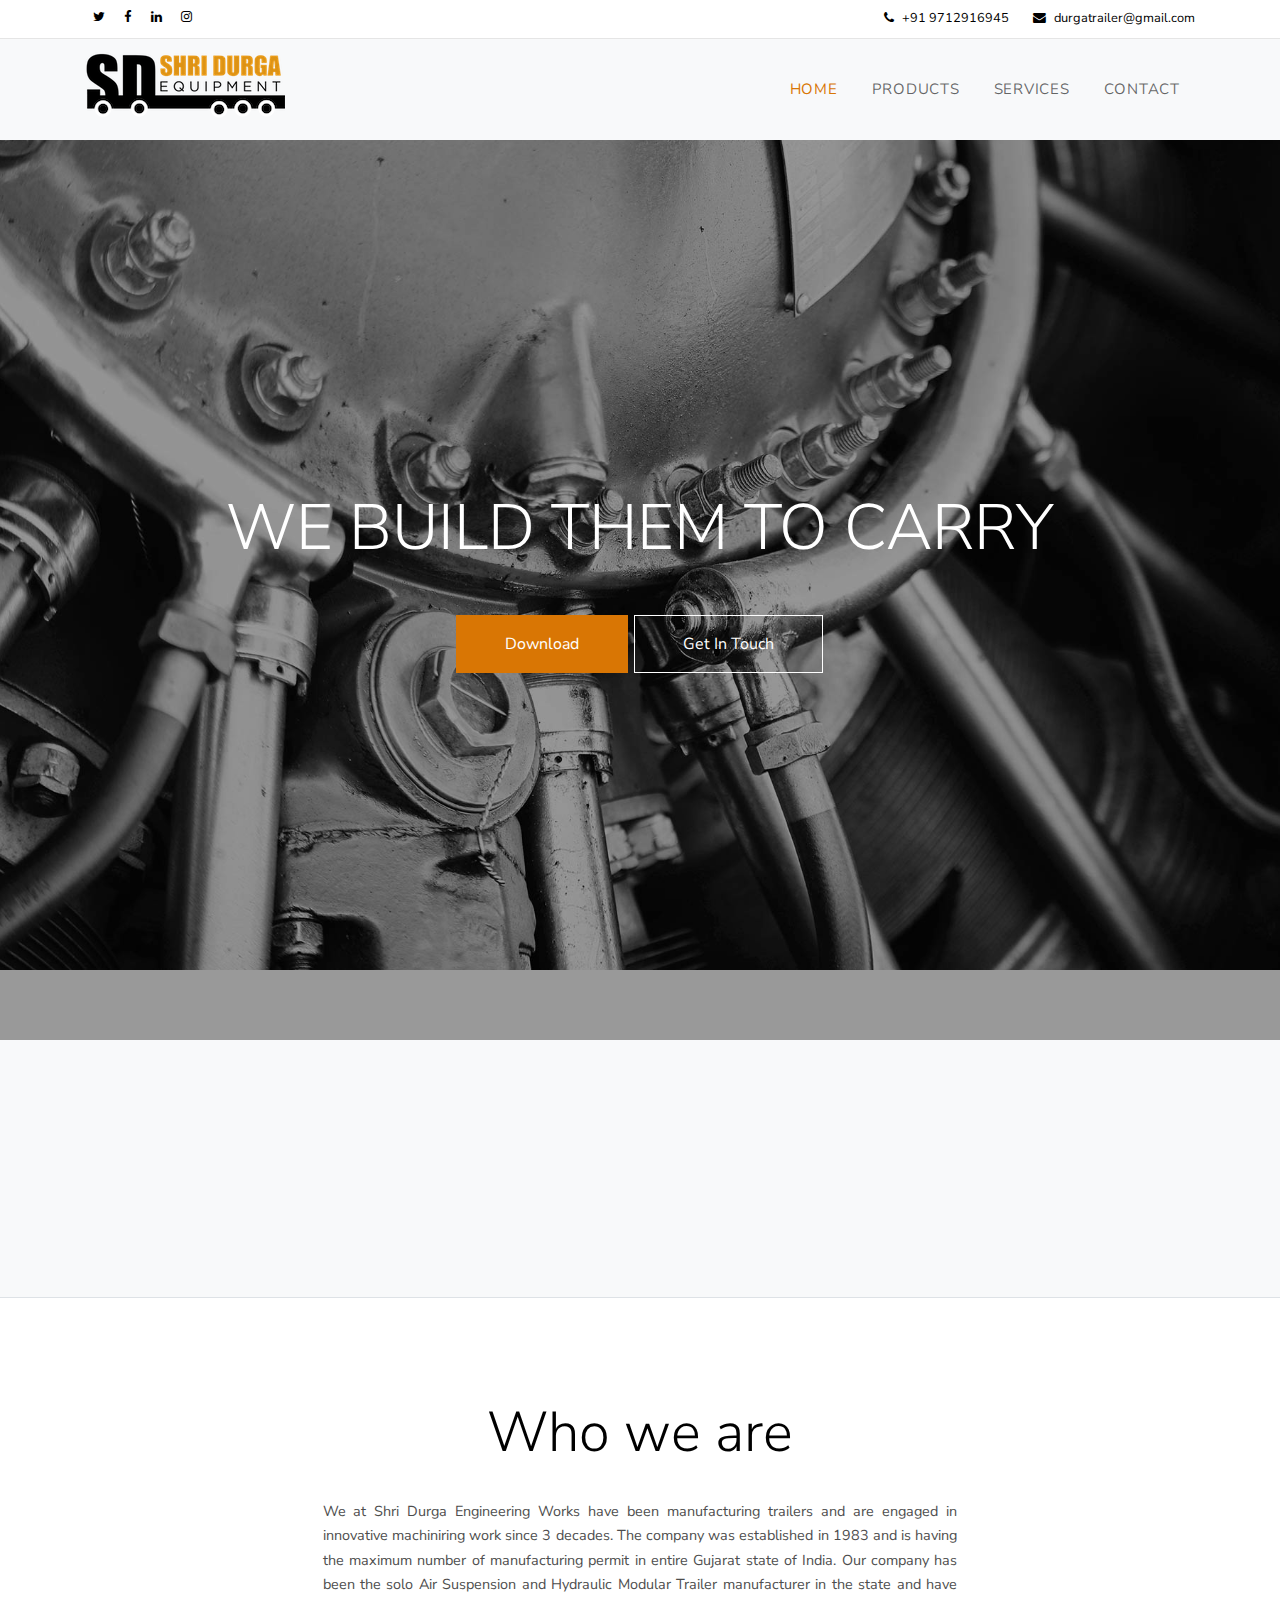
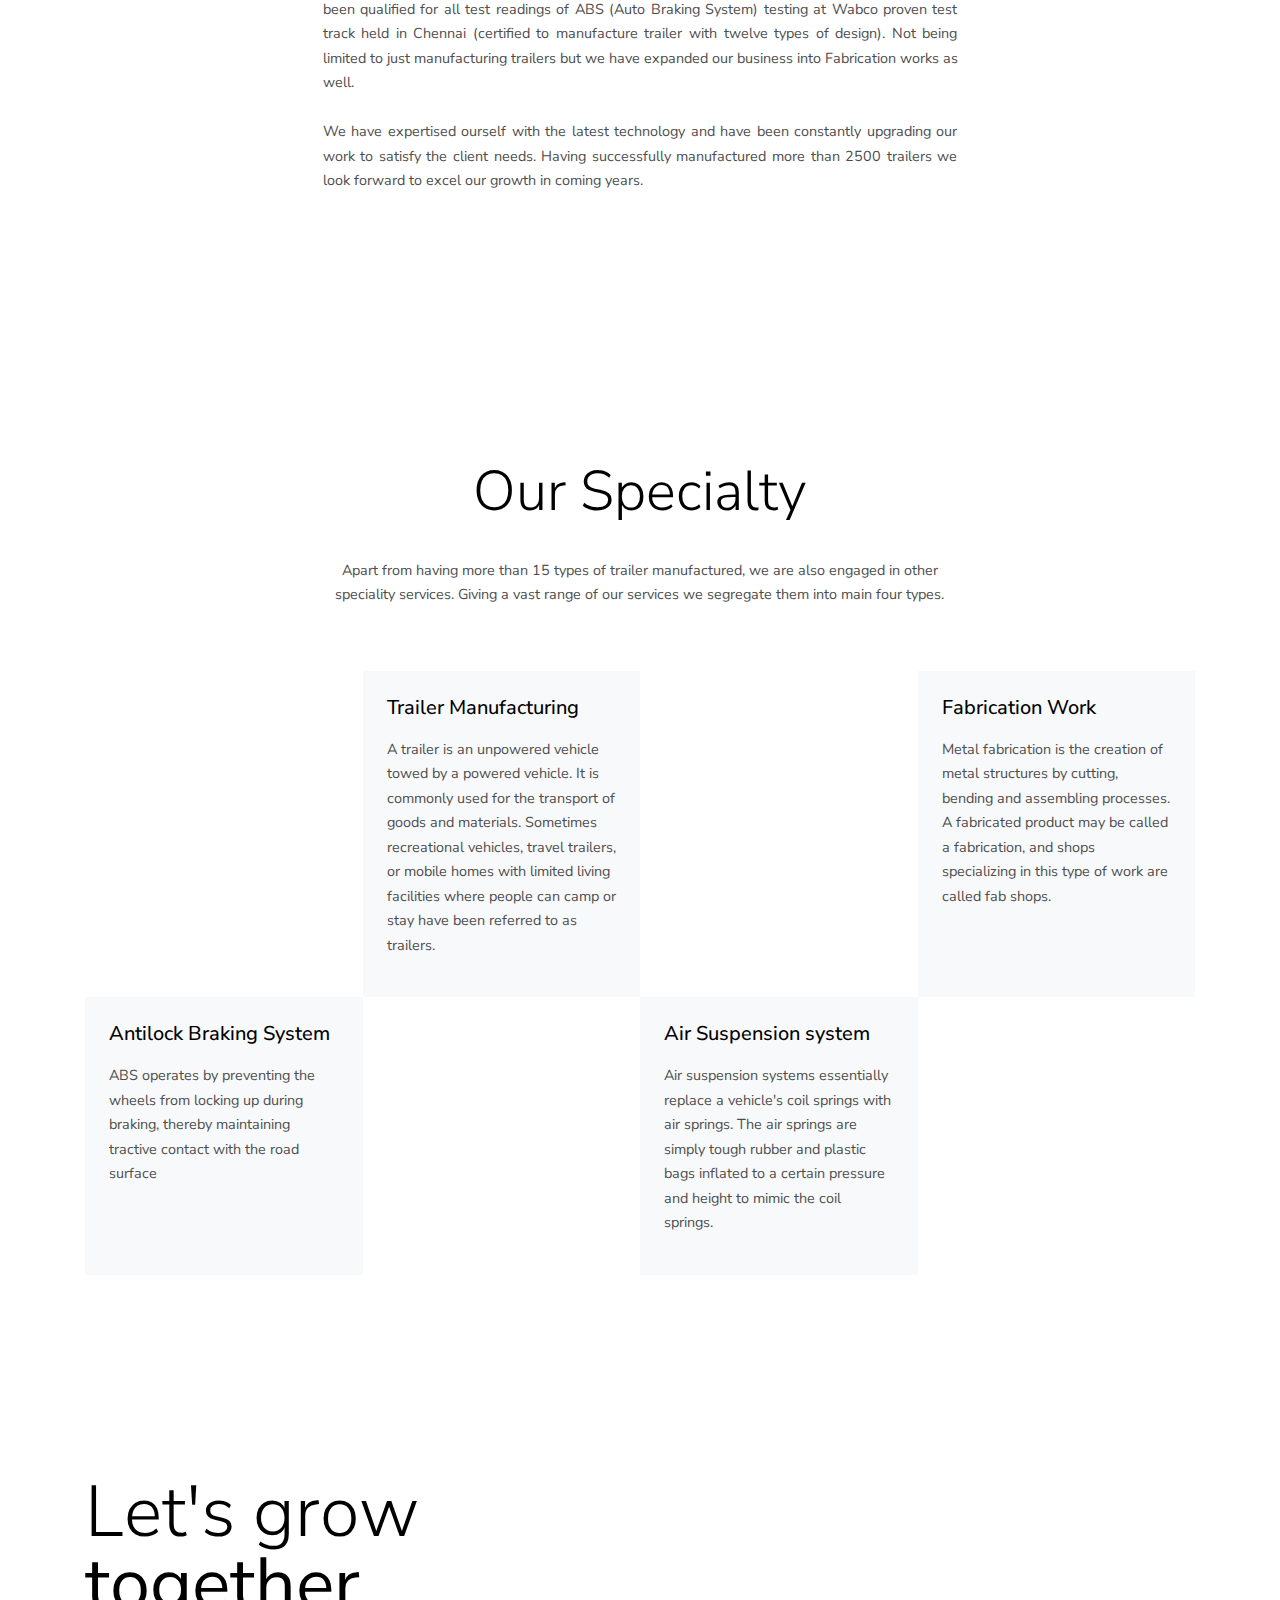
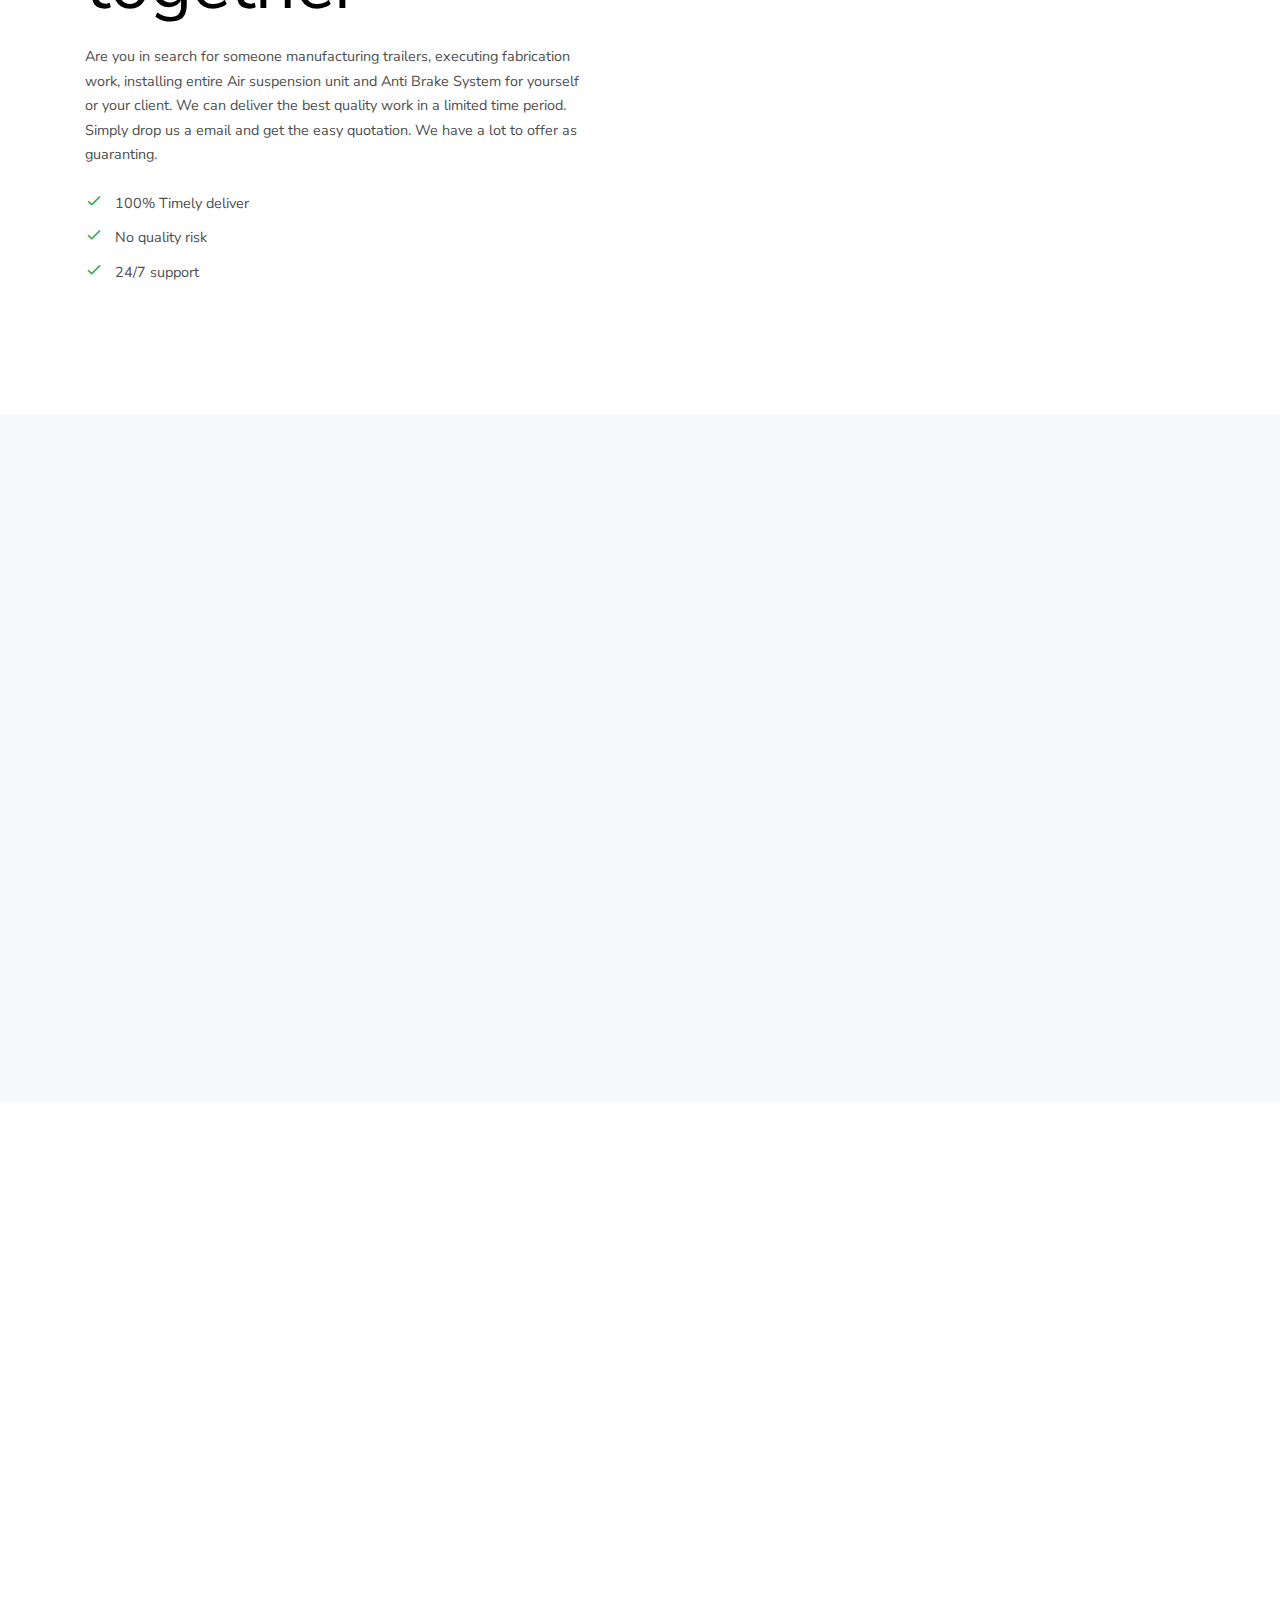
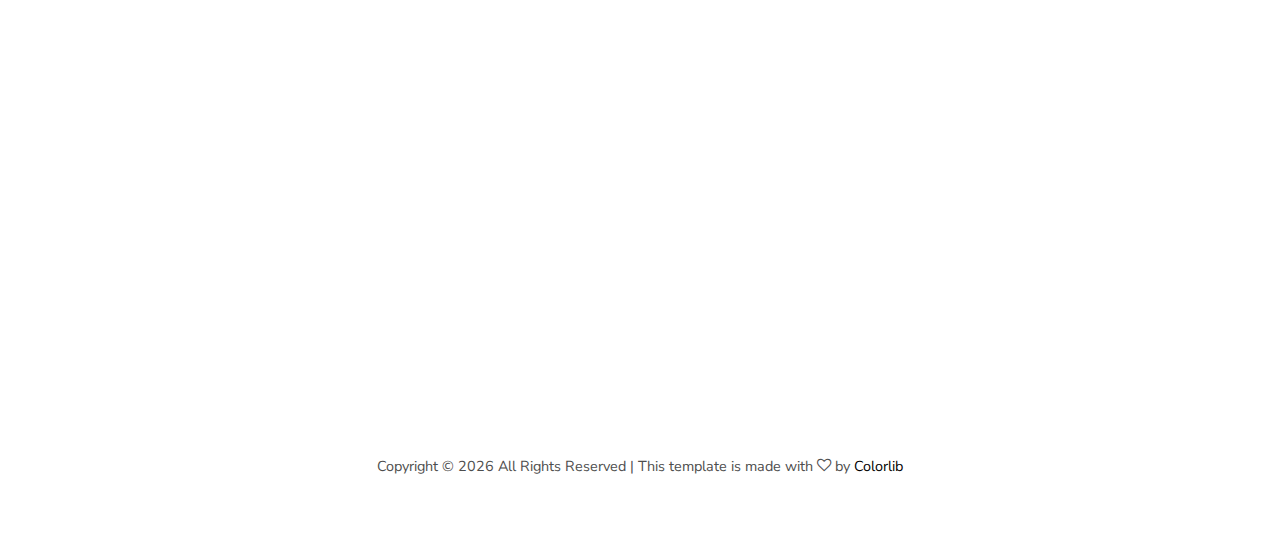
==== commit 5129a247: "- First Content Changes" ====
--- a/index.html
+++ b/index.html
@@ -1,7 +1,7 @@
 <!DOCTYPE html>
 <html lang="en">
   <head>
-    <title>Industrie &mdash; Colorlib Website Template</title>
+    <title>Shri Durga Equipments &mdash; Manufacturing Trailer, ABS Testing and Other Fabrication Works.</title>
     <meta charset="utf-8">
     <meta name="viewport" content="width=device-width, initial-scale=1, shrink-to-fit=no">
 
@@ -51,11 +51,11 @@
               <div class="d-flex ml-auto">
                 <a href="#" class="d-flex align-items-center ml-auto mr-4">
                   <span class="icon-phone mr-2"></span>
-                  <span class="d-none d-md-inline-block">durgatrailer@gmail.com</span>
+                  <span class="d-none d-md-inline-block">+91 9712916945</span>
                 </a>
                 <a href="#" class="d-flex align-items-center">
                   <span class="icon-envelope mr-2"></span>
-                  <span class="d-none d-md-inline-block">+91 9712916945</span>
+                  <span class="d-none d-md-inline-block">durgatrailer@gmail.com</span>
                 </a>
               </div>
             </div>
@@ -75,33 +75,8 @@
                   <div class="d-inline-block d-lg-none ml-md-0 mr-auto py-3"><a href="#" class="site-menu-toggle js-menu-toggle text-black"><span class="icon-menu h3"></span></a></div>
 
                   <ul class="site-menu js-clone-nav d-none d-lg-block">
-                    <!-- <li class="has-children active">
-                      <a href="index.html">Home</a>
-                      <ul class="dropdown arrow-top">
-                        <li><a href="#">Menu One</a></li>
-                        <li><a href="#">Menu Two</a></li>
-                        <li><a href="#">Menu Three</a></li>
-                        <li class="has-children">
-                          <a href="#">Sub Menu</a>
-                          <ul class="dropdown">
-                            <li><a href="#">Menu One</a></li>
-                            <li><a href="#">Menu Two</a></li>
-                            <li><a href="#">Menu Three</a></li>
-                          </ul>
-                        </li>
-                      </ul>
-                    </li> -->
-                    <li><a href="index.html">Home</a></li>
-                    <li><a href="about.html">About Us</a></li>
-                    <!-- <li class="has-children">
-                      <a href="about.html">Company</a>
-                      <ul class="dropdown arrow-top">
-                        <li><a href="#">Menu One</a></li>
-                        <li><a href="#">Menu Two</a></li>
-                        <li><a href="#">Menu Three</a></li>
-                      </ul>
-                    </li> -->
-                    <li><a href="news.html">News</a></li>
+                    <li class="active"><a href="index.html">Home</a></li>
+                    <li><a href="news.html">Products</a></li>
                     <li><a href="services.html">Services</a></li>
                     <li><a href="contact.html">Contact</a></li>
                   </ul>
@@ -122,28 +97,13 @@
             <div class="col-md-10">
               <h1 class="mb-5">We build them to carry</h1>
               <p>
-                <a href="#" class="btn btn-primary py-3 px-5 rounded-0">Download</a>
-                <a href="#" class="btn btn-white btn-outline-white py-3 px-5 rounded-0">Get In Touch</a>
+                <a href="images/img_4_colored.jpg" class="btn btn-primary py-3 px-5 rounded-0" target="_blank" download>Download</a>
+                <a href="contact.html" class="btn btn-white btn-outline-white py-3 px-5 rounded-0">Get In Touch</a>
               </p>
             </div>
           </div>
         </div>
       </div>  
-<!-- 
-      <div class="site-blocks-cover overlay" style="background-image: url(images/hero_bg_1.jpg);" data-aos="fade" data-stellar-background-ratio="0.5">
-        <div class="container">
-          <div class="row align-items-center justify-content-center text-center">
-            <div class="col-md-10">
-              <h1 class="mb-5">Specialized Technical <strong>Solutions</strong></h1>
-              <p>
-                <a href="#" class="btn btn-primary py-3 px-5 rounded-0">Download</a>
-                <a href="#" class="btn btn-white btn-outline-white py-3 px-5 rounded-0">Get In Touch</a>
-              </p>
-            </div>
-          </div>
-        </div>
-      </div>   -->
-
     </div>
 
     <div class="site-section border-bottom bg-light py-5">
@@ -189,7 +149,7 @@
             <h2 class="font-weight-light text-black display-4">Who we are</h2>
           </div>
           <div class="col-md-7 text-center">
-            <p>We at Shri Durga Engineering Works have been manufacturing and machiniring work since 3 decades. Well known for getting the maximum number of manufacturing permit in entire Gujarat state of India. Alongside we have already qualified for all test readings of ABS testing at Wabco proven test track held in Chennai (certified to manufacture trailer with twelve types of design)</p>
+            <p align="justify"><br>We at Shri Durga Engineering Works have been manufacturing trailers and are engaged in innovative machiniring work since 3 decades. The company was established in 1983 and is having the maximum number of manufacturing permit in entire Gujarat state of India. Our company has been the solo Air Suspension and Hydraulic Modular Trailer manufacturer in the state and have been qualified for all test readings of ABS (Auto Braking System) testing at Wabco proven test track held in Chennai (certified to manufacture trailer with twelve types of design). Not being limited to just manufacturing trailers but we have expanded our business into Fabrication works as well. <br><br>We have expertised ourself with the latest technology and have been constantly upgrading our work to satisfy the client needs. Having successfully manufactured more than 2500 trailers we look forward to excel our growth in coming years.</p>
           </div>
         </div>
         
@@ -207,7 +167,7 @@
             <h2 class="font-weight-light text-black display-4">Our Specialty</h2>
           </div>
           <div class="col-md-7 text-center">
-            <p>Lorem ipsum dolor sit amet consectetur adipisicing elit. Cum iusto eaque qui illo cumque officia nobis assumenda odit perferendis ipsam dolore.</p>
+            <p><br>Apart from having more than 15 types of trailer manufactured, we are also engaged in other speciality services. Giving a vast range of our services we segregate them into main four types.</p>
           </div>
         </div>
         <div class="row no-gutters align-items-stretch h-100">
@@ -216,9 +176,9 @@
               <div class="col-md-6 bg-image bg-sm-height" style="background-image: url('images/img_4_colored.jpg');" data-aos="fade" data-aos-delay="0"></div>
               <div class="col-md-6 bg-light text">
                 <div class="p-4">
-                  <h2 class="h5 mb-3 text-black line-height-sm">Automative Manufacturing</h2>
-                  <p>Lorem ipsum dolor sit amet consectetur adipisicing elit. In ipsum error perspiciatis odit ullam officia. Lorem ipsum dolor sit amet, consectetur adipisicing elit. Laudantium voluptatum vel natus, repellat at optio.</p>
-                  <p class="mb-0"><a href="#" class=""><small class="text-uppercase font-weight-bold text-black">Read More</small></a></p>
+                  <h2 class="h5 mb-3 text-black line-height-sm">Trailer Manufacturing</h2>
+                  <p>A trailer is an unpowered vehicle towed by a powered vehicle. It is commonly used for the transport of goods and materials. Sometimes recreational vehicles, travel trailers, or mobile homes with limited living facilities where people can camp or stay have been referred to as trailers.</p>
+                  <!-- <p class="mb-0"><a href="#" class=""><small class="text-uppercase font-weight-bold text-black">Read More</small></a></p> -->
                 </div>
               </div>
             </div>
@@ -228,9 +188,9 @@
               <div class="col-md-6 bg-image order-md-2 order-lg-1 bg-sm-height" style="background-image: url('images/img_1_colored.jpg');" data-aos="fade" data-aos-delay="200"></div>
               <div class="col-md-6 bg-light text order-md-1 order-lg-2">
                 <div class="p-4">
-                  <h2 class="h5 mb-3 text-black line-height-sm">Mechanical Engineering</h2>
-                  <p>Lorem ipsum dolor sit amet consectetur adipisicing elit. In ipsum error perspiciatis odit ullam officia. Lorem ipsum dolor sit amet, consectetur adipisicing elit. Aperiam, cupiditate officia recusandae velit sint totam.</p>
-                  <p class="mb-0"><a href="#" class=""><small class="text-uppercase font-weight-bold text-black">Read More</small></a></p>
+                  <h2 class="h5 mb-3 text-black line-height-sm">Fabrication Work</h2>
+                  <p>Metal fabrication is the creation of metal structures by cutting, bending and assembling processes. A fabricated product may be called a fabrication, and shops specializing in this type of work are called fab shops.</p>
+                  <!-- <p class="mb-0"><a href="#" class=""><small class="text-uppercase font-weight-bold text-black">Read More</small></a></p> -->
                 </div>
               </div>
             </div>
@@ -241,9 +201,9 @@
               <div class="col-md-6 bg-image order-md-1 order-lg-2 bg-sm-height" style="background-image: url('images/img_2_colored.jpg');" data-aos="fade" data-aos-delay="300"></div>
               <div class="col-md-6 bg-light text order-md-2 order-lg-1">
                 <div class="p-4">
-                  <h2 class="h5 mb-3 text-black line-height-sm">Oil &amp; Gas Energy</h2>
-                  <p>Lorem ipsum dolor sit amet consectetur adipisicing elit. In ipsum error perspiciatis odit ullam officia. Lorem ipsum dolor sit amet, consectetur adipisicing elit. Alias fugiat facilis quasi ratione ducimus ipsam!</p>
-                  <p class="mb-0"><a href="#" class=""><small class="text-uppercase font-weight-bold text-black">Read More</small></a></p>
+                  <h2 class="h5 mb-3 text-black line-height-sm">Antilock Braking System</h2>
+                  <p>ABS operates by preventing the wheels from locking up during braking, thereby maintaining tractive contact with the road surface</p>
+                  <!-- <p class="mb-0"><a href="#" class=""><small class="text-uppercase font-weight-bold text-black">Read More</small></a></p> -->
                 </div>
               </div>
             </div>
@@ -253,9 +213,9 @@
               <div class="col-md-6 bg-image order-md-2 bg-sm-height" style="background-image: url('images/img_3_colored.jpg');" data-aos="fade" data-aos-delay="400"></div>
               <div class="col-md-6 bg-light text order-md-1">
                 <div class="p-4">
-                  <h2 class="h5 mb-3 text-black line-height-sm">Industrial Construction</h2>
-                  <p>Lorem ipsum dolor sit amet consectetur adipisicing elit. In ipsum error perspiciatis odit ullam officia. Lorem ipsum dolor sit amet, consectetur adipisicing elit. Laudantium ullam est alias minus, expedita autem.</p>
-                  <p class="mb-0"><a href="#" class=""><small class="text-uppercase font-weight-bold text-black">Read More</small></a></p>
+                  <h2 class="h5 mb-3 text-black line-height-sm">Air Suspension system</h2>
+                  <p>Air suspension systems essentially replace a vehicle's coil springs with air springs. The air springs are simply tough rubber and plastic bags inflated to a certain pressure and height to mimic the coil springs.</p>
+                  <!-- <p class="mb-0"><a href="#" class=""><small class="text-uppercase font-weight-bold text-black">Read More</small></a></p> -->
                 </div>
               </div>
             </div>
@@ -272,13 +232,13 @@
           <div class="col-md-6 bg-image bg-sm-height mb-5 mb-md-0 order-md-2" style="background-image: url('images/img_1_colored.jpg');" data-aos="fade-up"></div>
           <div class="col-md-6 pr-md-5 order-md-1">
             <h2 class="display-3 line-height-xs text-black mb-4">Let's grow <strong>together</strong></h2>
-            <p class="mb-4">Magnam iure fugit recusandae nobis a amet, officiis laboriosam repudiandae? Quis nostrum numquam ducimus quo ab laboriosam qui expedita, cupiditate ex, sed dignissimos facere provident dolores, eius distinctio quas aliquid.</p>
+            <p class="mb-4">Are you in search for someone manufacturing trailers, executing fabrication work, installing entire Air suspension unit and Anti Brake System for yourself or your client. We can deliver the best quality work in a limited time period. Simply drop us a email and get the easy quotation. We have a lot to offer as guaranting.</p>
             <ul class="site-block-check">
-              <li>Magnam iure fugit recusandae</li>
-              <li>Officiis laboriosam repudiandae</li>
-              <li>Quis nostrum numquam</li>
+              <li>100% Timely deliver</li>
+              <li>No quality risk</li>
+              <li>24/7 support</li>
             </ul>
-            <p><a href="#" class="btn btn-outline-primary btn-sm rounded-0 p-2 px-4">Read More</a></p>
+            <!-- <p><a href="#" class="btn btn-outline-primary btn-sm rounded-0 p-2 px-4">Read More</a></p> -->
           </div>
         </div>
       </div>
@@ -366,70 +326,6 @@
     <footer class="site-footer">
       <div class="container">
         
-
-        <div class="row">
-          <div class="col-lg-7">
-            <div class="row">
-              <div class="col-6 col-md-4 col-lg-4 mb-5 mb-lg-0">
-                <h3 class="footer-heading mb-4">Company</h3>
-                <ul class="list-unstyled">
-                  <li><a href="#">About</a></li>
-                  <li><a href="#">Services</a></li>
-                  <li><a href="#">Approach</a></li>
-                  <li><a href="#">Sustainability</a></li>
-                  <li><a href="#">News</a></li>
-                  <li><a href="#">Careers</a></li>
-                </ul>
-              </div>
-              <div class="col-6 col-md-4 col-lg-4 mb-5 mb-lg-0">
-                <h3 class="footer-heading mb-4">Navigations</h3>
-                <ul class="list-unstyled">
-                  <li><a href="#">About</a></li>
-                  <li><a href="#">Services</a></li>
-                  <li><a href="#">Approach</a></li>
-                  <li><a href="#">Sustainability</a></li>
-                  <li><a href="#">News</a></li>
-                  <li><a href="#">Careers</a></li>
-                </ul>
-              </div>
-              <div class="col-6 col-md-4 col-lg-4 mb-5 mb-lg-0">
-                <h3 class="footer-heading mb-4">Quick Menu</h3>
-                <ul class="list-unstyled">
-                  <li><a href="#">About</a></li>
-                  <li><a href="#">Services</a></li>
-                  <li><a href="#">Approach</a></li>
-                  <li><a href="#">Sustainability</a></li>
-                  <li><a href="#">News</a></li>
-                  <li><a href="#">Careers</a></li>
-                </ul>
-              </div>
-            </div>
-          </div>
-          <div class="col-lg-5">
-            <div class="row mb-5">
-              <div class="col-md-12"><h3 class="footer-heading mb-4">Europe</h3></div>
-              <div class="col-md-6">
-                <p>London - 2398 <br> 10 Japson Street</p>    
-              </div>
-              <div class="col-md-6">
-                Tel. + (123) 3240-345-9348 <br>
-                Mail. europe@youdomain.com
-              </div>
-            </div>
-
-            <div class="row">
-              <div class="col-md-12"><h3 class="footer-heading mb-4">USA</h3></div>
-              <div class="col-md-6">
-                <p>New York - 2398 <br> 10 Hadson Carl Street</p>    
-              </div>
-              <div class="col-md-6">
-                Tel. + (123) 3240-345-9348 <br>
-                Mail. usa@youdomain.com
-              </div>
-            </div>
-            
-          </div>
-        </div>
         <div class="row pt-5 mt-5 text-center">
           <div class="col-md-12">
             <p>
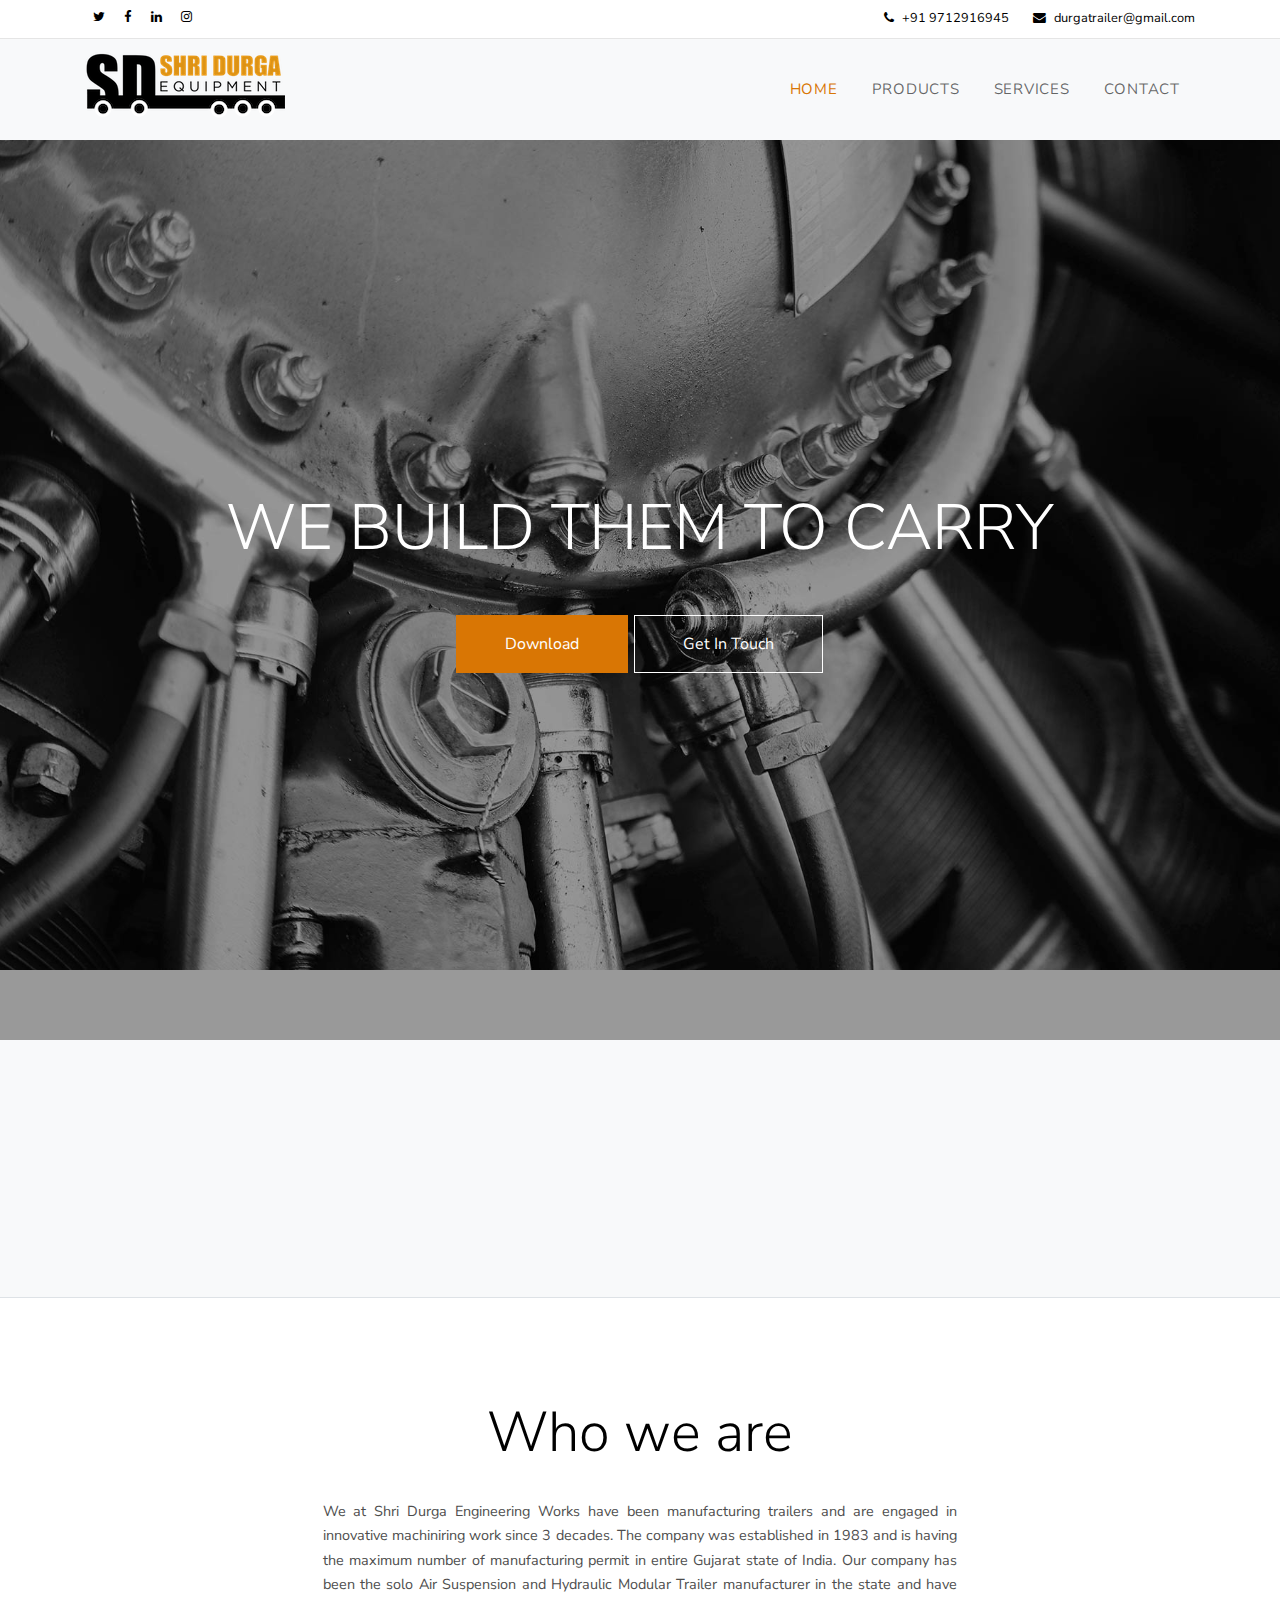
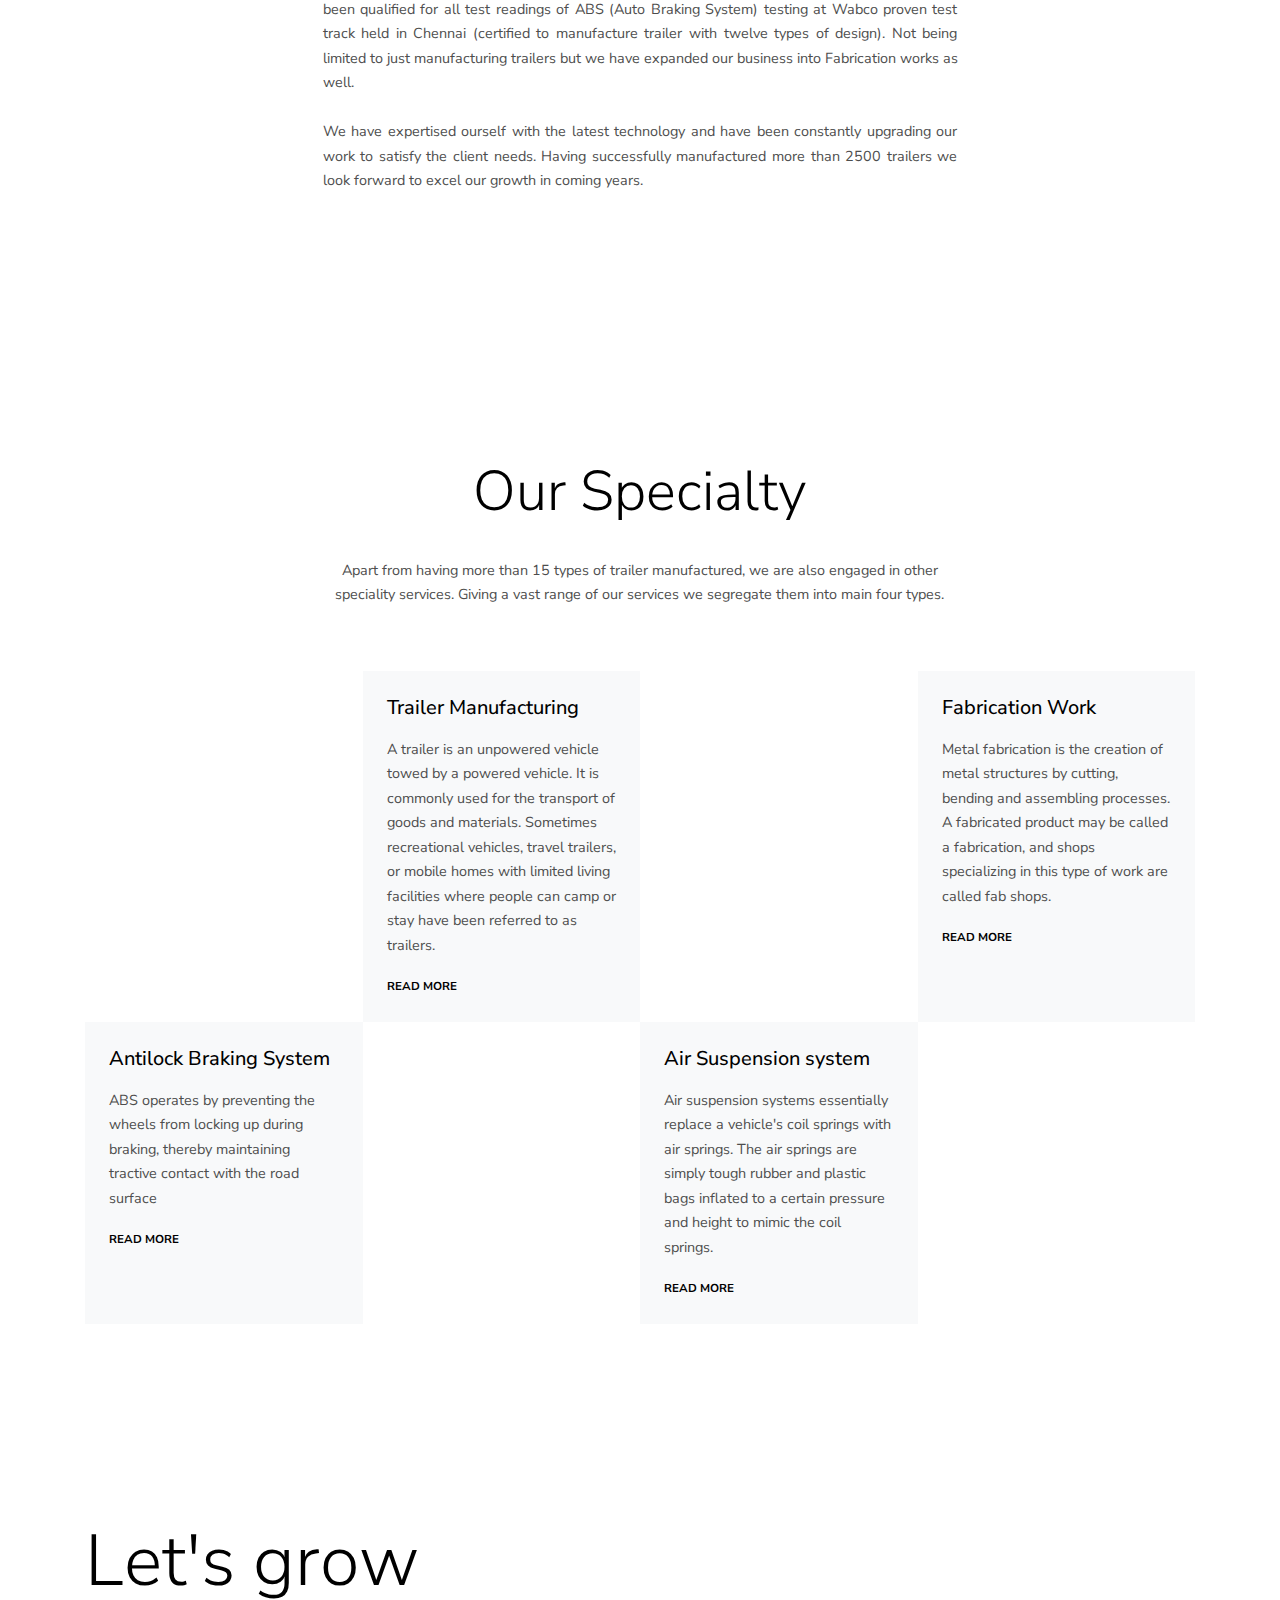
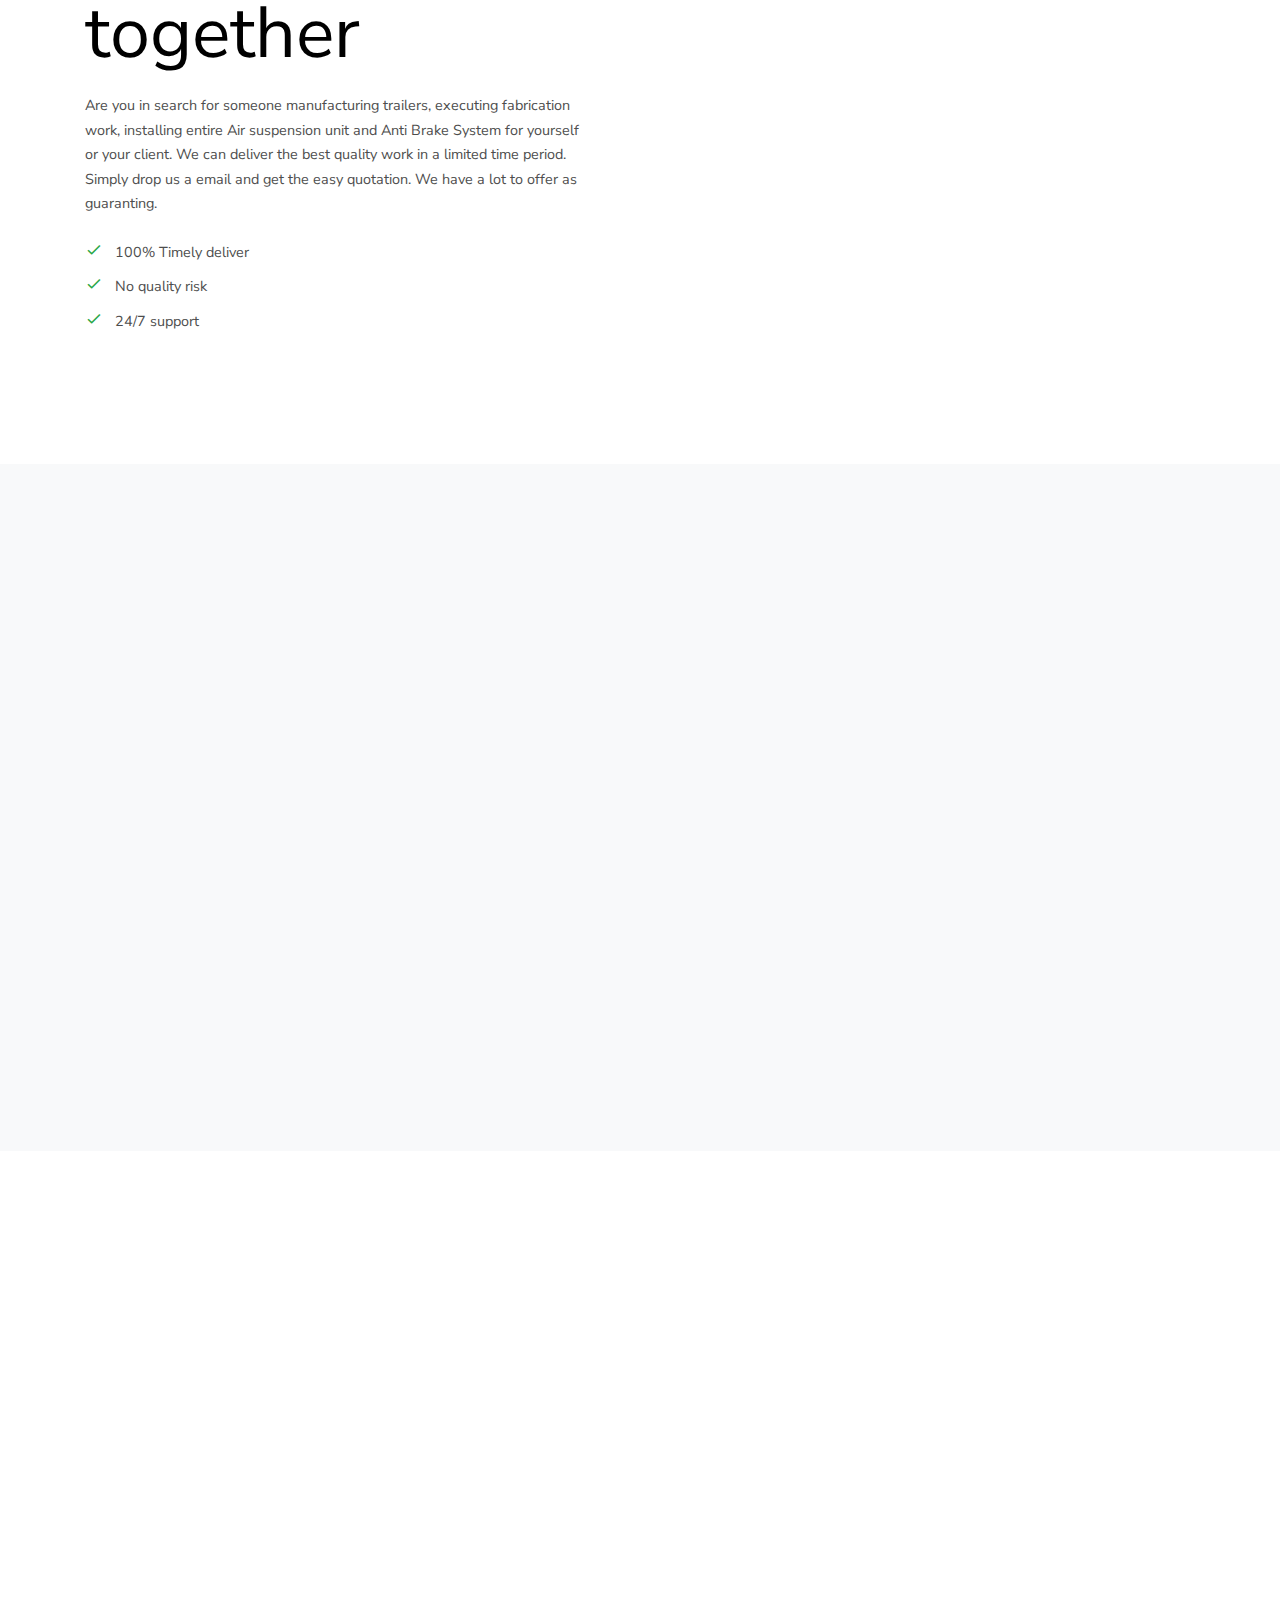
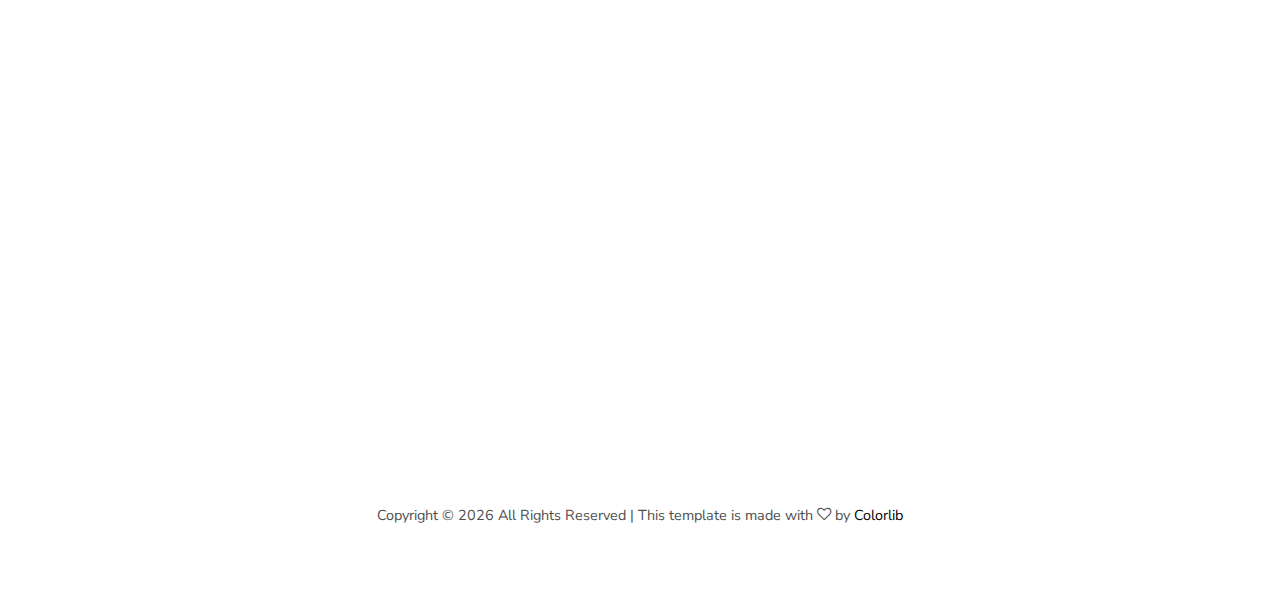
==== commit a83d4de4: "- Updating few trailer images" ====
--- a/index.html
+++ b/index.html
@@ -76,7 +76,7 @@
 
                   <ul class="site-menu js-clone-nav d-none d-lg-block">
                     <li class="active"><a href="index.html">Home</a></li>
-                    <li><a href="news.html">Products</a></li>
+                    <li><a href="products.html">Products</a></li>
                     <li><a href="services.html">Services</a></li>
                     <li><a href="contact.html">Contact</a></li>
                   </ul>
@@ -173,12 +173,12 @@
         <div class="row no-gutters align-items-stretch h-100">
           <div class="col-lg-6">
             <div class="row no-gutters align-items-stretch h-100 half-sm">
-              <div class="col-md-6 bg-image bg-sm-height" style="background-image: url('images/img_4_colored.jpg');" data-aos="fade" data-aos-delay="0"></div>
+              <div class="col-md-6 bg-image bg-sm-height" style="background-image: url('images/trailers/trailer_manufacturing.jpg');" data-aos="fade" data-aos-delay="0"></div>
               <div class="col-md-6 bg-light text">
                 <div class="p-4">
                   <h2 class="h5 mb-3 text-black line-height-sm">Trailer Manufacturing</h2>
                   <p>A trailer is an unpowered vehicle towed by a powered vehicle. It is commonly used for the transport of goods and materials. Sometimes recreational vehicles, travel trailers, or mobile homes with limited living facilities where people can camp or stay have been referred to as trailers.</p>
-                  <!-- <p class="mb-0"><a href="#" class=""><small class="text-uppercase font-weight-bold text-black">Read More</small></a></p> -->
+                  <p class="mb-0"><a href="#" class=""><small class="text-uppercase font-weight-bold text-black">Read More</small></a></p>
                 </div>
               </div>
             </div>
@@ -190,7 +190,7 @@
                 <div class="p-4">
                   <h2 class="h5 mb-3 text-black line-height-sm">Fabrication Work</h2>
                   <p>Metal fabrication is the creation of metal structures by cutting, bending and assembling processes. A fabricated product may be called a fabrication, and shops specializing in this type of work are called fab shops.</p>
-                  <!-- <p class="mb-0"><a href="#" class=""><small class="text-uppercase font-weight-bold text-black">Read More</small></a></p> -->
+                  <p class="mb-0"><a href="#" class=""><small class="text-uppercase font-weight-bold text-black">Read More</small></a></p>
                 </div>
               </div>
             </div>
@@ -203,7 +203,7 @@
                 <div class="p-4">
                   <h2 class="h5 mb-3 text-black line-height-sm">Antilock Braking System</h2>
                   <p>ABS operates by preventing the wheels from locking up during braking, thereby maintaining tractive contact with the road surface</p>
-                  <!-- <p class="mb-0"><a href="#" class=""><small class="text-uppercase font-weight-bold text-black">Read More</small></a></p> -->
+                  <p class="mb-0"><a href="#" class=""><small class="text-uppercase font-weight-bold text-black">Read More</small></a></p>
                 </div>
               </div>
             </div>
@@ -215,7 +215,7 @@
                 <div class="p-4">
                   <h2 class="h5 mb-3 text-black line-height-sm">Air Suspension system</h2>
                   <p>Air suspension systems essentially replace a vehicle's coil springs with air springs. The air springs are simply tough rubber and plastic bags inflated to a certain pressure and height to mimic the coil springs.</p>
-                  <!-- <p class="mb-0"><a href="#" class=""><small class="text-uppercase font-weight-bold text-black">Read More</small></a></p> -->
+                  <p class="mb-0"><a href="#" class=""><small class="text-uppercase font-weight-bold text-black">Read More</small></a></p>
                 </div>
               </div>
             </div>
